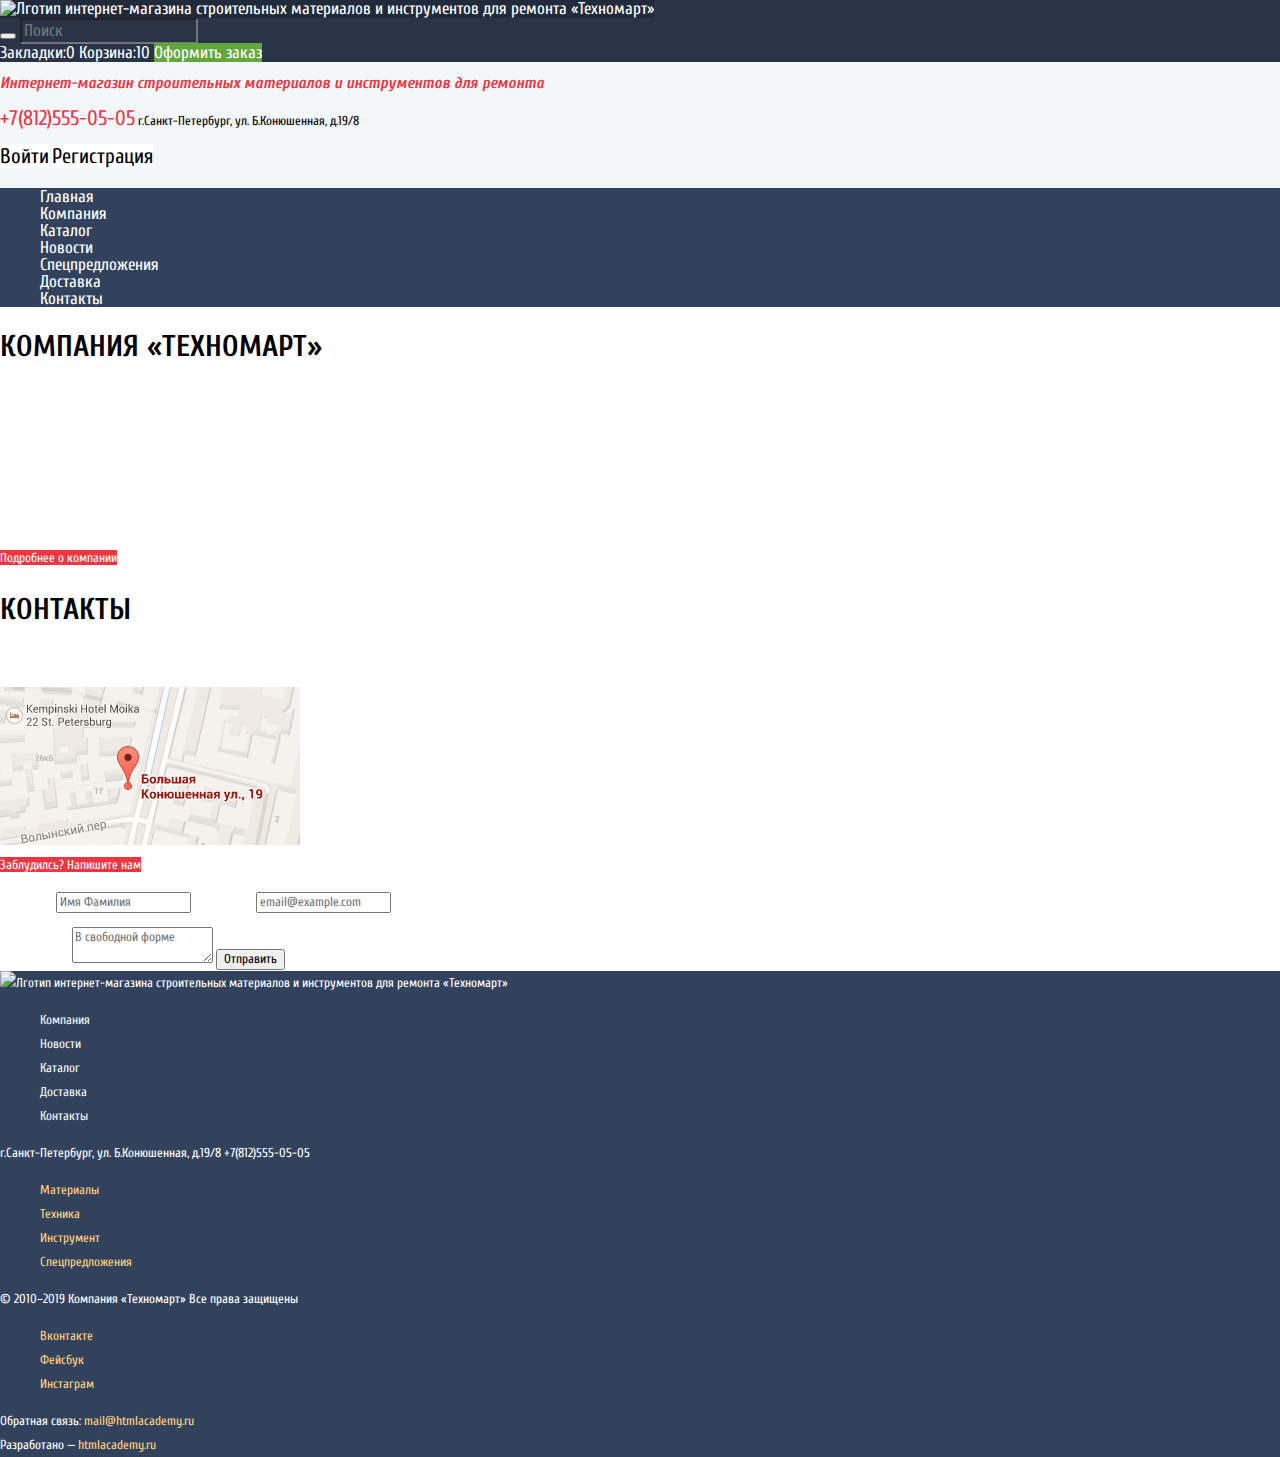
==== index.html @ 90e85765 "Базовая стилизация" ====
<!DOCTYPE html>
<html lang="ru">
<head>
	<meta charset="utf-8">
	<title>Интернет-магазин строительных материалов и инструментов для ремонта</title>
	<link href="https://fonts.googleapis.com/css?family=Cuprum:400,400i,700&amp;subset=cyrillic" rel="stylesheet">
	<link href="css/normalize.css" rel="stylesheet">
	<link href="css/style.css" rel="stylesheet">
</head>
<body>
	<header class="main-header">
		<div class="header-top">		
			<a class="main-header-logo">
				<img src="img/index-logo.svg" alt="Лготип интернет-магазина строительных материалов и инструментов для ремонта «Техномарт»">
			</a>
			<form class="search" action="https://echo.htmlacademy.ru" method="post">
				<button class="search-panel-submit" type="submit"></button>
				<input type="search" id="site-search" placeholder="Поиск">			
			</form>		
			<a href="bookmarks.html" class="bookmarks">Закладки:0</a>
			<a href="cart.html" class="cart">Корзина:10</a>
			<a href="order.html" class="make-order">Оформить заказ</a>
		</div>

		<div class="header-middle">		
			<h1 class="main-page-title">Интернет-магазин строительных материалов и инструментов для ремонта</h1>
			<p class="main-header-contacts">
				<span class="number">+7(812)555-05-05</span>
				<span class="adress">г.Санкт-Петербург, ул. Б.Конюшенная, д.19/8</span>
			</p>
			<div class="account-links">
				<a href="login-link">Войти</a>
				<a href="exit-link">Регистрация</a>				
			</div>
		</div>

		<nav class="site-navigation">
			<ul>
				<li><a href="index.html">Главная</a></li>
				<li><a href="company.html">Компания</a></li>
				<li><a href="technomart-catalog.html">Каталог</a></li> 
				<li><a href="news.html">Новости</a></li> 
				<li><a href="special-offers.html">Спецпредложения</a></li> 
				<li><a href="delivery.html">Доставка</a></li> 
				<li><a href="contacts.html">Контакты</a></li> 				
			</ul>
		</nav>
	</header>
	<main class="contaier">
		<div class="index-columns">
			<section class="about-company">
				<h2>Компания «Техномарт»</h2>
				<p>Настоящий мужской шоппинг начинается здесь! Огромный выбор товаров для ремонта и строительства не оставит равнодушными любителей сэкономить на гастарбайтерах.</p>
				<p>Мы можем доставить ваш товар в самые отдаленные точки России!
				Техномарт работает со многими транспортными компаниями: </p>
				<ul class="ts-companies">
					<li>Деловые линии</li>
					<li>Автотрейдинг</li>
					<li>ЖелДорЭкспедиция</li>
				</ul>
				<a href="company.html">Подробнее о компании</a>
			</section>
			<section class="contacts">
				<h2>Контакты</h2>
				<p>Вы можете забрать товар сами, заехав в наш офис:</p>
				<div class="contacts-map"><img src="img/map.jpg" alt="Карта" width="300" height="158"></div>
				<a href="feedback.html">Заблудилсь? Напишите нам</a>
			</section>
			<form class="feedback" method="post" action="https://echo.htmlacademy.ru">
				<p>
					<label class="feedback-label" for="name">Ваше имя:</label>
					<input type="text" name="name" id="name" placeholder="Имя Фамилия">
					<label class="feedback-label" for="e-mail">Ваш e-mail:</label>
					<input type="text" name="e-mail" id="e-mail" placeholder="email@example.com">
				</p>
				<label class="feedback-label" for="message">Текст письма:</label>
				<textarea name="text" id="message" placeholder="В свободной форме" class="feedback-textarea"></textarea>
				<button type="submit" class="button feedback-button">Отправить</button>	
			</form>
		</div>	
	</main>
	<footer class="main-footer">
		<div class="footer-top">
			<div>
				<a class="main-footer-logo">
					<img src="img/index-logo.svg" alt="Лготип интернет-магазина строительных материалов и инструментов для ремонта «Техномарт»">
				</a>
				<ul class="main-footer-site-navigation">
						<li><a href="company.html">Компания</a></li>
						<li><a href="news.html">Новости</a></li> 
						<li><a href="technomart-catalog.html">Каталог</a></li>
						<li><a href="delivery.html">Доставка</a></li> 
						<li><a href="contacts.html">Контакты</a></li> 				
				</ul>
			</div>
			<div class="footer-middle">	
				<p class="main-footer-contacts">г.Санкт-Петербург, ул. Б.Конюшенная, д.19/8
					<span>+7(812)555-05-05</span>
				</p>
				<ul class="main-footer-catalog-navigation">
					<li><a href="materials.html">Материалы</a></li>
					<li><a href="devices.html">Техника</a></li>
					<li><a href="instruments.html">Инструмент</a></li>
					<li><a href="special-offers.html">Спецпредложения</a></li> 
				</ul>
			</div>	
		</div>
		<div class="footer-bottom">
			<p class="copyright"><span>©</span> 2010–2019 Компания «Техномарт»
			Все права защищены</p>
			<ul class="footer-social">
				<li><a class="social-button" href="#">Вконтакте</a></li>
				<li><a class="social-button" href="#">Фейсбук</a></li>
				<li><a class="social-button" href="#">Инстаграм</a></li>
			</ul>
			<div class="feedback">Обратная связь: <a href="mailto:mail@htmlacademy.ru">mail@htmlacademy.ru</a>
			</div>
			<div class="developer">
				Разработано — <a href="https://htmlacademy.ru/intensive/htmlcss">htmlacademy.ru</a>
			</div>
		</div>		
	</footer>
</body>
</html>
---- css/style.css ----
body {
	margin: 0;
	padding: 0;
	font-family: 'Cuprum', Arial, sans-serif;
	font-size: 13px;
    font-weight: normal;
	line-height: 24px;
	color: #000000;

	background-color: #ffffff;
}

a {
	text-decoration: none;
}

.main-header {
	background-color: #f4f7f9;
}

.header-top {
	font-size: 17px;
	line-height: 18px;
	color: #ffffff;

	background-color: #293449;
}

.header-top a {
	color: #ffffff;
}

.header-top a:hover {
	background-color: #212a3a;
}

.header-top a:active {
	background-color: #161d29;
	color: rgba(255, 255, 255, 0.6);
}

.header-top input {
	background-color: #293449;
	color: #ffffff;
}

.header-top input:focus {
	background-color: #ffffff;
	color: #000000;
}

.header-top a.make-order {
	background-color: #63a63e;
}

.header-top a.make-order:hover {
	background-color: #5fbb2d;
}

.header-top a.make-order:active {
	background-color: #518534;
	color: rgba(255, 255, 255, 0.5);
}

h1.main-page-title {
	font-size: 16px;
	font-style: italic;
	line-height: 23px;
	color: #ee3643;
}

.main-header-contacts .number {
	font-size: 21px;
	font-style: normal;
	line-height: 21px;
	color: #ee3643;
}

.account-links a {
	font-size: 21px;
	font-style: normal;
	line-height: 21px;
	color: #000000;
	background-color: #ffffff;
}

.account-links a:hover {
	color: #ee3643;
}

.account-links a:active {
	color: rgba(0, 0, 0, 0.3);
}

.site-navigation {
	font-size: 17px;
	font-style: normal;
	line-height: 17px;
	color: #ffffff;
	background-color: #32425c;
}

.site-navigation ul,
.ts-companies,
.main-footer-site-navigation,
.main-footer-catalog-navigation,
.footer-social {
	list-style: none;
}

.site-navigation a {
	color: #ffffff;
}

.site-navigation a:hover {
	background-color: #293449;
}

.site-navigation a:focus {
	background-color: #293449;
	color: rgba(255, 255, 255, 0.5);
}

div.index-columns {
	font-size: 13px;
	font-style: normal;
	line-height: 24px;
	color: #ffffff;
	background-color: #ffffff;	
}

.about-company h2,
.contacts h2 {
	font-size: 30px;
	font-style: normal;
	line-height: 30px;
	color: #000000;
	text-transform: uppercase;
}

.about-company a,
.contacts a {
	color: #ffffff;
	background-color: #ee3643;
}

.about-company a:hover,
.contacts a:hover {
	background-color: #ca2c37;
}

.about-company a:active,
.contacts a:active {
	background-color: #ba2732;
}

.main-footer {
	background-color: #32425c;
	color: #ffffff;
}

.main-footer-site-navigation a {
	color: #f3f7f9;	
}

.main-footer-site-navigation a:hover {
	text-decoration: underline;
}

.main-footer-site-navigation a:active {
	color: rgba(241, 245, 247, 0.5);	
}

.main-footer-catalog-navigation a {
	color: #ffd180;
}

.main-footer-catalog-navigation a:hover {
	text-decoration: underline;
}

.main-footer-catalog-navigation a:active {
	color: rgba(255, 209, 128, 0.5);
}

.footer-bottom a {
	color: #ffd180;
}

.footer-bottom a:hover {
	text-decoration: underline;
}

.footer-bottom a:active {
	color: #ee3643;
}

/*Сраница каталога*/

.account-links-bottom a {
	font-size: 16px;
	font-style: normal;
	line-height: 18px;
	color: #32425c;
	background-color: #f1f5f7;
	text-decoration: underline;
}

.breadcrumbs,
.catalog-filter ul,
.products ul {
	list-style: none;
}

.breadcrumbs a {
	color: #000000;
}

.breadcrumbs a:hover {
	text-decoration: underline;
}

.breadcrumbs a:active {
	color: rgba(0, 0, 0, 0.4);
}

.breadcrumbs-current {
	color: rgba(0, 0, 0, 0.4);
}		

.catalog-main-header {
	background-color: #f2f6f8;
}
.catalog-main-header h1 {
	font-size: 30px;
	line-height: 30px;
	color: #32425c;
	text-transform: uppercase;	
}

.catalog-filter fieldset {
  	border: none;
}

.catalog-filter legend {
	font-size: 17px;
	line-height: 30px;
	color: #32425c;
	text-transform: uppercase;
	font-weight: bold;	
}

.filter-input + label {
	font-size: 15px;
	line-height: 20px;
	color: #000000;
	text-transform: uppercase;
}

.filter-input:hover + label,
.filter-input:focus + label {
	color: #b5b5b5;
}

.filter-input:disabled + label {
  color: #000000;

  opacity: 0.5;
}

.filter-button {
	background-color: #ffffff;
	border-color: #e5e5e5;
}

.catalog-item {
	background-color: #ffffff;	
}

.catalog-item h3 {
	color: #000000;
	font-weight: bold;
	font-size: 18px;
	line-height: 20px;
}

.catalog-item .price-old {
	font-size: 17px;
	line-height: 18px;
	font-weight: bold;
	color: #999999;
	text-decoration: line-through;
}

.catalog-item .price-preset {
	font-size: 17px;
	line-height: 18px;
	font-weight: bold;
	color: #ffffff;
	background-color: #ee3643;
}

.catalog-item .new-item {
	color: #ffffff;
	background-color: #ee3643;
}

a.button.buy {
	font-size: 14px;
	line-height: 18px;
	font-weight: normal;
	color: #ffffff;
	background-color: #63a63e;
}

a.button.buy:hover {
	background-color: #5fbb2d;
}

a.button.buy:active {
	background-color: #518534;
}


a.button.bookmarks {
	font-size: 14px;
	line-height: 18px;
	font-weight: normal;
	color: #32425c;
	border: 2px solid;
	border-color: #63a63e;
}

a.button.bookmarks:hover {
	border-color: #32425c;
}

a.button.bookmarks:active {
	color: rgba(50, 66, 92, 0.3);
	border-color: rgba(50, 66, 92, 0.3);
}
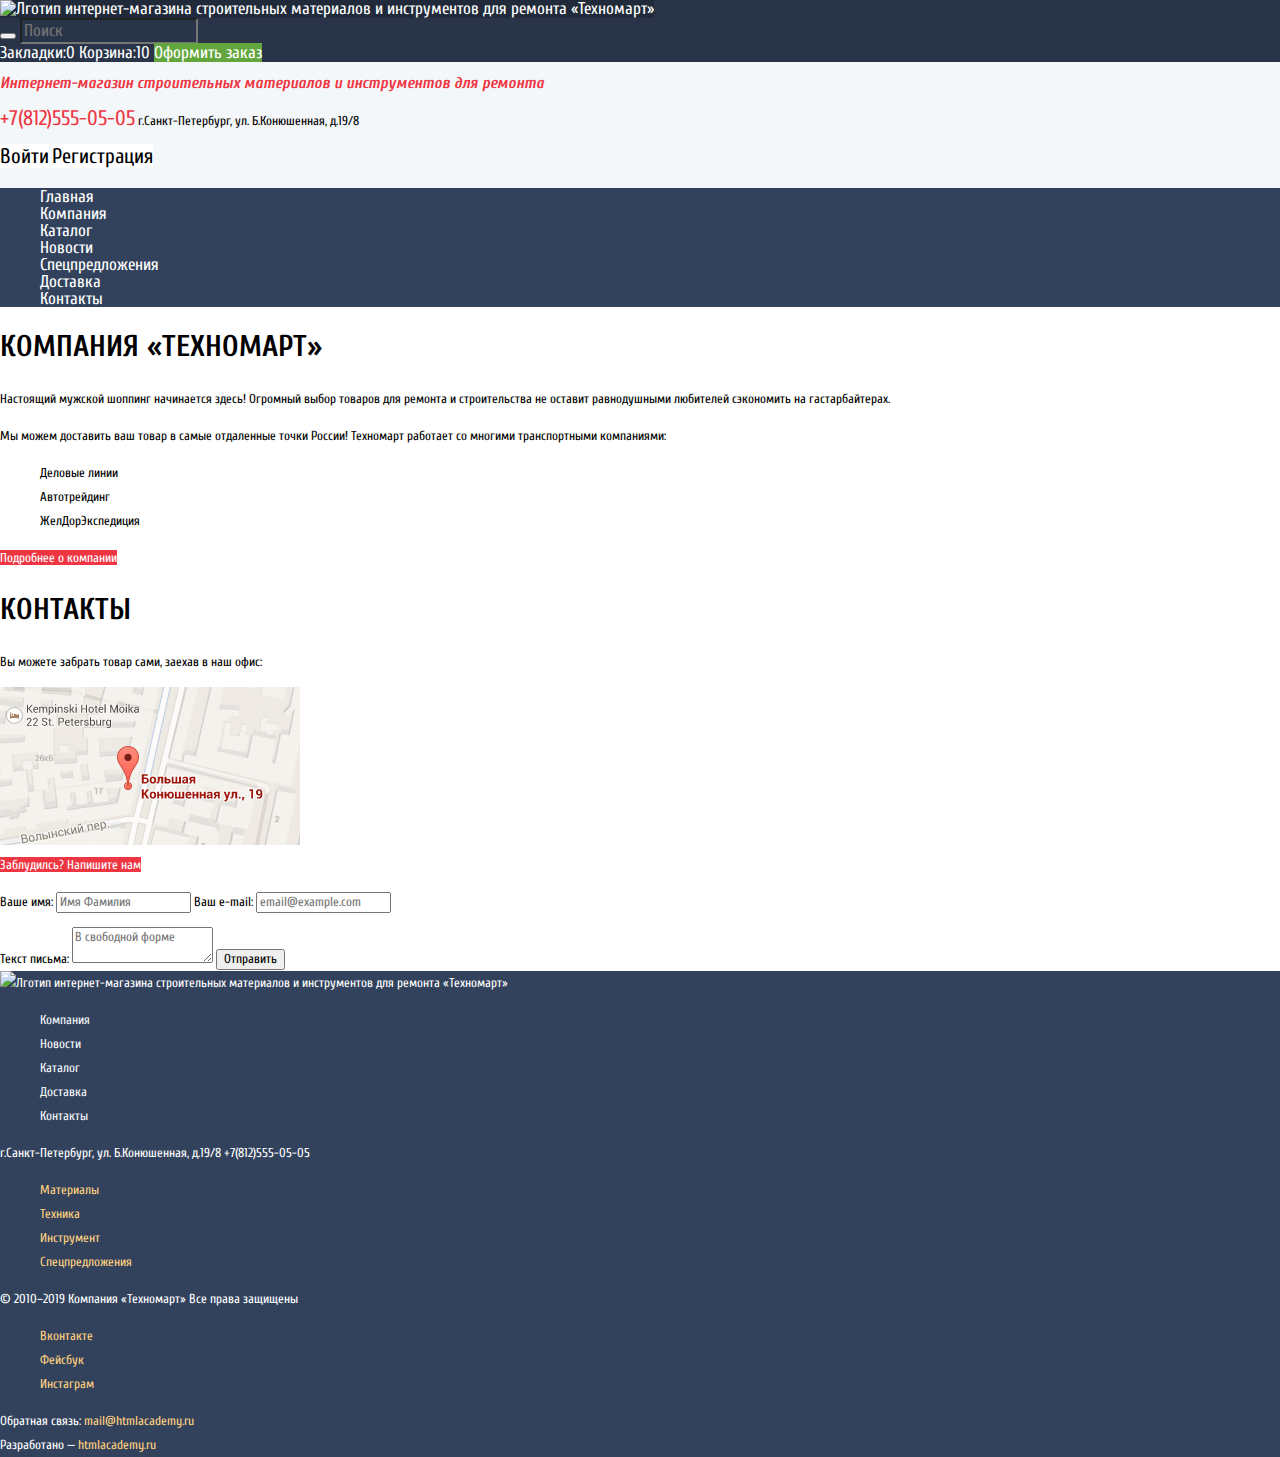
==== commit ead31de5: "Правки к заданию 12" ====
--- a/index.html
+++ b/index.html
@@ -35,7 +35,7 @@
 		</div>
 
 		<nav class="site-navigation">
-			<ul>
+			<ul class="list-unstyled">
 				<li><a href="index.html">Главная</a></li>
 				<li><a href="company.html">Компания</a></li>
 				<li><a href="technomart-catalog.html">Каталог</a></li> 
@@ -53,7 +53,7 @@
 				<p>Настоящий мужской шоппинг начинается здесь! Огромный выбор товаров для ремонта и строительства не оставит равнодушными любителей сэкономить на гастарбайтерах.</p>
 				<p>Мы можем доставить ваш товар в самые отдаленные точки России!
 				Техномарт работает со многими транспортными компаниями: </p>
-				<ul class="ts-companies">
+				<ul class="ts-companies list-unstyled">
 					<li>Деловые линии</li>
 					<li>Автотрейдинг</li>
 					<li>ЖелДорЭкспедиция</li>
@@ -85,7 +85,7 @@
 				<a class="main-footer-logo">
 					<img src="img/index-logo.svg" alt="Лготип интернет-магазина строительных материалов и инструментов для ремонта «Техномарт»">
 				</a>
-				<ul class="main-footer-site-navigation">
+				<ul class="main-footer-site-navigation list-unstyled">
 						<li><a href="company.html">Компания</a></li>
 						<li><a href="news.html">Новости</a></li> 
 						<li><a href="technomart-catalog.html">Каталог</a></li>
@@ -97,7 +97,7 @@
 				<p class="main-footer-contacts">г.Санкт-Петербург, ул. Б.Конюшенная, д.19/8
 					<span>+7(812)555-05-05</span>
 				</p>
-				<ul class="main-footer-catalog-navigation">
+				<ul class="main-footer-catalog-navigation list-unstyled">
 					<li><a href="materials.html">Материалы</a></li>
 					<li><a href="devices.html">Техника</a></li>
 					<li><a href="instruments.html">Инструмент</a></li>
@@ -108,7 +108,7 @@
 		<div class="footer-bottom">
 			<p class="copyright"><span>©</span> 2010–2019 Компания «Техномарт»
 			Все права защищены</p>
-			<ul class="footer-social">
+			<ul class="footer-social list-unstyled">
 				<li><a class="social-button" href="#">Вконтакте</a></li>
 				<li><a class="social-button" href="#">Фейсбук</a></li>
 				<li><a class="social-button" href="#">Инстаграм</a></li>
--- a/css/style.css
+++ b/css/style.css
@@ -3,10 +3,8 @@
 	padding: 0;
 	font-family: 'Cuprum', Arial, sans-serif;
 	font-size: 13px;
-    font-weight: normal;
 	line-height: 24px;
 	color: #000000;
-
 	background-color: #ffffff;
 }
 
@@ -22,7 +20,6 @@
 	font-size: 17px;
 	line-height: 18px;
 	color: #ffffff;
-
 	background-color: #293449;
 }
 
@@ -49,15 +46,15 @@
 	color: #000000;
 }
 
-.header-top a.make-order {
+a.make-order {
 	background-color: #63a63e;
 }
 
-.header-top a.make-order:hover {
+a.make-order:hover {
 	background-color: #5fbb2d;
 }
 
-.header-top a.make-order:active {
+a.make-order:active {
 	background-color: #518534;
 	color: rgba(255, 255, 255, 0.5);
 }
@@ -100,14 +97,6 @@
 	background-color: #32425c;
 }
 
-.site-navigation ul,
-.ts-companies,
-.main-footer-site-navigation,
-.main-footer-catalog-navigation,
-.footer-social {
-	list-style: none;
-}
-
 .site-navigation a {
 	color: #ffffff;
 }
@@ -125,7 +114,6 @@
 	font-size: 13px;
 	font-style: normal;
 	line-height: 24px;
-	color: #ffffff;
 	background-color: #ffffff;	
 }
 
@@ -204,12 +192,6 @@
 	color: #32425c;
 	background-color: #f1f5f7;
 	text-decoration: underline;
-}
-
-.breadcrumbs,
-.catalog-filter ul,
-.products ul {
-	list-style: none;
 }
 
 .breadcrumbs a {
@@ -264,7 +246,6 @@
 
 .filter-input:disabled + label {
   color: #000000;
-
   opacity: 0.5;
 }
 
@@ -305,7 +286,7 @@
 	background-color: #ee3643;
 }
 
-a.button.buy {
+.button.buy {
 	font-size: 14px;
 	line-height: 18px;
 	font-weight: normal;
@@ -313,16 +294,16 @@
 	background-color: #63a63e;
 }
 
-a.button.buy:hover {
+.button.buy:hover {
 	background-color: #5fbb2d;
 }
 
-a.button.buy:active {
+.button.buy:active {
 	background-color: #518534;
 }
 
 
-a.button.bookmarks {
+.button.bookmarks {
 	font-size: 14px;
 	line-height: 18px;
 	font-weight: normal;
@@ -331,11 +312,15 @@
 	border-color: #63a63e;
 }
 
-a.button.bookmarks:hover {
+.button.bookmarks:hover {
 	border-color: #32425c;
 }
 
-a.button.bookmarks:active {
+.button.bookmarks:active {
 	color: rgba(50, 66, 92, 0.3);
 	border-color: rgba(50, 66, 92, 0.3);
+}
+
+.list-unstyled {
+	list-style: none;
 }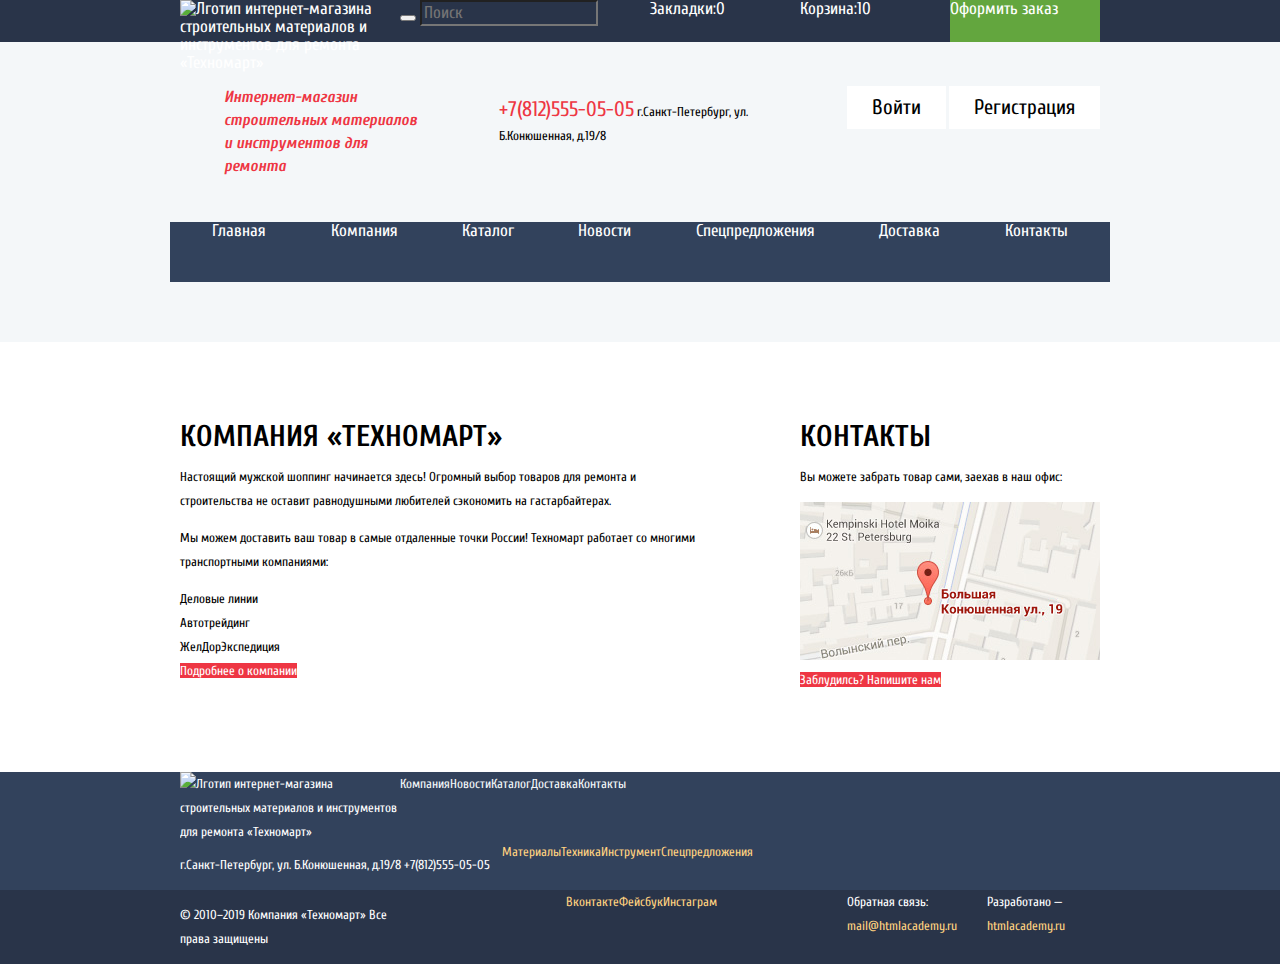
==== commit b1e07c3f: "Задание 15" ====
--- a/index.html
+++ b/index.html
@@ -9,32 +9,36 @@
 </head>
 <body>
 	<header class="main-header">
-		<div class="header-top">		
-			<a class="main-header-logo">
-				<img src="img/index-logo.svg" alt="Лготип интернет-магазина строительных материалов и инструментов для ремонта «Техномарт»">
-			</a>
-			<form class="search" action="https://echo.htmlacademy.ru" method="post">
-				<button class="search-panel-submit" type="submit"></button>
-				<input type="search" id="site-search" placeholder="Поиск">			
-			</form>		
-			<a href="bookmarks.html" class="bookmarks">Закладки:0</a>
-			<a href="cart.html" class="cart">Корзина:10</a>
-			<a href="order.html" class="make-order">Оформить заказ</a>
+		<div class="header-top">
+			<div class="container">	
+				<a class="main-header-logo">
+					<img src="img/index-logo.svg" alt="Лготип интернет-магазина строительных материалов и инструментов для ремонта «Техномарт»">
+				</a>
+				<form class="search" action="https://echo.htmlacademy.ru" method="post">
+					<button class="search-panel-submit" type="submit"></button>
+					<input type="search" id="site-search" placeholder="Поиск">			
+				</form>		
+				<a href="bookmarks.html" class="bookmarks">Закладки:0</a>
+				<a href="cart.html" class="cart">Корзина:10</a>
+				<a href="order.html" class="make-order">Оформить заказ</a>
+			</div>		
 		</div>
 
-		<div class="header-middle">		
-			<h1 class="main-page-title">Интернет-магазин строительных материалов и инструментов для ремонта</h1>
-			<p class="main-header-contacts">
-				<span class="number">+7(812)555-05-05</span>
-				<span class="adress">г.Санкт-Петербург, ул. Б.Конюшенная, д.19/8</span>
-			</p>
-			<div class="account-links">
-				<a href="login-link">Войти</a>
-				<a href="exit-link">Регистрация</a>				
+		<div class="header-middle">
+			<div class="container">			
+				<h1 class="main-page-title">Интернет-магазин строительных материалов и инструментов для ремонта</h1>
+				<p class="main-header-contacts">
+					<span class="number">+7(812)555-05-05</span>
+					<span class="adress">г.Санкт-Петербург, ул. Б.Конюшенная, д.19/8</span>
+				</p>
+				<div class="account-links">
+					<a href="login-link">Войти</a>
+					<a href="exit-link">Регистрация</a>				
+				</div>
 			</div>
 		</div>
 
-		<nav class="site-navigation">
+		<nav class="site-navigation container">
 			<ul class="list-unstyled">
 				<li><a href="index.html">Главная</a></li>
 				<li><a href="company.html">Компания</a></li>
@@ -46,7 +50,7 @@
 			</ul>
 		</nav>
 	</header>
-	<main class="contaier">
+	<main class="container">
 		<div class="index-columns">
 			<section class="about-company">
 				<h2>Компания «Техномарт»</h2>
@@ -80,43 +84,45 @@
 		</div>	
 	</main>
 	<footer class="main-footer">
-		<div class="footer-top">
-			<div>
-				<a class="main-footer-logo">
-					<img src="img/index-logo.svg" alt="Лготип интернет-магазина строительных материалов и инструментов для ремонта «Техномарт»">
-				</a>
-				<ul class="main-footer-site-navigation list-unstyled">
-						<li><a href="company.html">Компания</a></li>
-						<li><a href="news.html">Новости</a></li> 
-						<li><a href="technomart-catalog.html">Каталог</a></li>
-						<li><a href="delivery.html">Доставка</a></li> 
-						<li><a href="contacts.html">Контакты</a></li> 				
+		<div class="footer-top container">
+			<a class="main-footer-logo">
+				<img src="img/index-logo.svg" alt="Лготип интернет-магазина строительных материалов и инструментов для ремонта «Техномарт»">
+			</a>
+			<ul class="main-footer-site-navigation list-unstyled">
+				<li><a href="company.html">Компания</a></li>
+				<li><a href="news.html">Новости</a></li> 
+				<li><a href="technomart-catalog.html">Каталог</a></li>
+				<li><a href="delivery.html">Доставка</a></li> 
+				<li><a href="contacts.html">Контакты</a></li> 			
+			</ul>
+		</div>
+
+		<div class="footer-middle container">	
+			<p class="main-footer-contacts">г.Санкт-Петербург, ул. Б.Конюшенная, д.19/8
+				<span>+7(812)555-05-05</span>
+			</p>
+			<ul class="main-footer-catalog-navigation list-unstyled">
+				<li><a href="materials.html">Материалы</a></li>
+				<li><a href="devices.html">Техника</a></li>
+				<li><a href="instruments.html">Инструмент</a></li>
+				<li><a href="special-offers.html">Спецпредложения</a></li>
+			</ul>
+		</div>	
+
+		<div class="footer-bottom">
+			<div class="container">	
+				<p class="copyright"><span>©</span> 2010–2019 Компания «Техномарт»
+				Все права защищены</p>
+				<ul class="footer-social list-unstyled">
+					<li><a class="social-button" href="#">Вконтакте</a></li>
+					<li><a class="social-button" href="#">Фейсбук</a></li>
+					<li><a class="social-button" href="#">Инстаграм</a></li>
 				</ul>
-			</div>
-			<div class="footer-middle">	
-				<p class="main-footer-contacts">г.Санкт-Петербург, ул. Б.Конюшенная, д.19/8
-					<span>+7(812)555-05-05</span>
-				</p>
-				<ul class="main-footer-catalog-navigation list-unstyled">
-					<li><a href="materials.html">Материалы</a></li>
-					<li><a href="devices.html">Техника</a></li>
-					<li><a href="instruments.html">Инструмент</a></li>
-					<li><a href="special-offers.html">Спецпредложения</a></li> 
-				</ul>
-			</div>	
-		</div>
-		<div class="footer-bottom">
-			<p class="copyright"><span>©</span> 2010–2019 Компания «Техномарт»
-			Все права защищены</p>
-			<ul class="footer-social list-unstyled">
-				<li><a class="social-button" href="#">Вконтакте</a></li>
-				<li><a class="social-button" href="#">Фейсбук</a></li>
-				<li><a class="social-button" href="#">Инстаграм</a></li>
-			</ul>
-			<div class="feedback">Обратная связь: <a href="mailto:mail@htmlacademy.ru">mail@htmlacademy.ru</a>
-			</div>
-			<div class="developer">
-				Разработано — <a href="https://htmlacademy.ru/intensive/htmlcss">htmlacademy.ru</a>
+				<div class="feedback">Обратная связь: <a href="mailto:mail@htmlacademy.ru">mail@htmlacademy.ru</a>
+				</div>
+				<div class="developer">
+					Разработано — <a href="https://htmlacademy.ru/intensive/htmlcss">htmlacademy.ru</a>
+				</div>
 			</div>
 		</div>		
 	</footer>
--- a/css/style.css
+++ b/css/style.css
@@ -1,3 +1,11 @@
+* {
+	box-sizing: inherit;
+}
+
+html {
+	box-sizing: border-box;
+}
+
 body {
 	margin: 0;
 	padding: 0;
@@ -12,8 +20,27 @@
 	text-decoration: none;
 }
 
+.container {
+	width: 940px;
+	margin: 0 auto;
+	padding: 0 10px;
+}
+
+.list-unstyled {
+	list-style: none;
+	margin: 0;
+	padding: 0;
+}
+
 .main-header {
 	background-color: #f4f7f9;
+	display: flex;
+	flex-direction: column;
+}
+
+.main-header-logo {
+	width: 220px;
+	height: 42px;
 }
 
 .header-top {
@@ -21,6 +48,23 @@
 	line-height: 18px;
 	color: #ffffff;
 	background-color: #293449;
+	min-height: 42px;
+}
+
+.header-top .container {
+	display: flex;
+}
+
+.search {
+	margin-right: auto; 
+}
+
+.header-top .bookmarks,
+.header-top .cart,
+.header-top .make-order {
+	width: 150px;
+	height: 42px;
+	margin: 0;
 }
 
 .header-top a {
@@ -57,6 +101,16 @@
 a.make-order:active {
 	background-color: #518534;
 	color: rgba(255, 255, 255, 0.5);
+}
+
+.header-middle {
+    padding-bottom: 44px;
+	padding-top: 44px;
+}
+
+.header-middle .container {
+	display: flex;
+	justify-content: space-between;
 }
 
 h1.main-page-title {
@@ -64,6 +118,13 @@
 	font-style: italic;
 	line-height: 23px;
 	color: #ee3643;
+	margin: 0;
+	margin-left: 44px;
+	width: 196px;
+}
+
+.main-header-contacts {
+	width: 270px;
 }
 
 .main-header-contacts .number {
@@ -79,6 +140,8 @@
 	line-height: 21px;
 	color: #000000;
 	background-color: #ffffff;
+	display: inline-block;
+	padding: 11px 25px;
 }
 
 .account-links a:hover {
@@ -95,10 +158,19 @@
 	line-height: 17px;
 	color: #ffffff;
 	background-color: #32425c;
+	margin-bottom: 60px;
+}
+
+.site-navigation ul {
+	display: flex;
+	justify-content: space-around;
+	min-height: 60px;
 }
 
 .site-navigation a {
 	color: #ffffff;
+	display: inline-block;
+	height: 60px;
 }
 
 .site-navigation a:hover {
@@ -110,11 +182,15 @@
 	color: rgba(255, 255, 255, 0.5);
 }
 
-div.index-columns {
+.index-columns {
 	font-size: 13px;
 	font-style: normal;
 	line-height: 24px;
 	background-color: #ffffff;	
+	display: flex;
+	justify-content: space-between;
+	padding-top: 80px;
+	padding-bottom: 80px;
 }
 
 .about-company h2,
@@ -124,6 +200,7 @@
 	line-height: 30px;
 	color: #000000;
 	text-transform: uppercase;
+	margin: 0;
 }
 
 .about-company a,
@@ -137,6 +214,14 @@
 	background-color: #ca2c37;
 }
 
+.about-company {
+	width: 519px;
+}
+
+.contacts {
+	width: 300px;
+}
+
 .about-company a:active,
 .contacts a:active {
 	background-color: #ba2732;
@@ -147,6 +232,19 @@
 	color: #ffffff;
 }
 
+.footer-top {
+	display: flex;
+}
+
+.main-footer-logo {
+	width: 220px;
+	height: 68px;
+}
+
+.main-footer-site-navigation {
+	display: flex;
+}
+
 .main-footer-site-navigation a {
 	color: #f3f7f9;	
 }
@@ -159,6 +257,19 @@
 	color: rgba(241, 245, 247, 0.5);	
 }
 
+.footer-middle {
+	display: flex;
+}
+
+.main-footer-contacts {
+	width: 322px;
+}
+
+.main-footer-catalog-navigation {
+	display: flex;
+	justify-content: space-between;
+}
+
 .main-footer-catalog-navigation a {
 	color: #ffd180;
 }
@@ -169,6 +280,24 @@
 
 .main-footer-catalog-navigation a:active {
 	color: rgba(255, 209, 128, 0.5);
+}
+
+.footer-bottom {
+	background-color: #293449;
+}
+
+.footer-bottom .container {
+	display: flex;
+}
+
+.footer-social {
+	display: flex;
+	justify-content: space-between;
+	margin-right: 130px;
+}
+
+.copyright {
+	margin-right: 170px;
 }
 
 .footer-bottom a {
@@ -192,6 +321,10 @@
 	color: #32425c;
 	background-color: #f1f5f7;
 	text-decoration: underline;
+}
+
+.breadcrumbs {
+	display: flex;
 }
 
 .breadcrumbs a {
@@ -218,6 +351,16 @@
 	line-height: 30px;
 	color: #32425c;
 	text-transform: uppercase;	
+	margin: 0;
+}
+
+.catalog-column {
+	display: flex;
+	justify-content: space-between;
+}
+
+.catalog-filter {
+	width: 220px;
 }
 
 .catalog-filter fieldset {
@@ -254,8 +397,22 @@
 	border-color: #e5e5e5;
 }
 
+.products {
+	width: 700px;
+}
+
+.catalog-list {
+	display: flex;
+	flex-wrap: wrap;
+	justify-content: space-between;
+	margin-bottom: 52px;
+}
+
 .catalog-item {
-	background-color: #ffffff;	
+	background-color: #ffffff;
+	width: 220px;
+	height: 318px;
+	margin-bottom: 21px;	
 }
 
 .catalog-item h3 {
@@ -263,6 +420,8 @@
 	font-weight: bold;
 	font-size: 18px;
 	line-height: 20px;
+	margin: 0;
+	text-align: center;
 }
 
 .catalog-item .price-old {
@@ -321,6 +480,11 @@
 	border-color: rgba(50, 66, 92, 0.3);
 }
 
-.list-unstyled {
-	list-style: none;
+main .feedback {
+	display: none;
+}
+
+.pagination-list {
+	display: flex;
+	justify-content: flex-start;
 }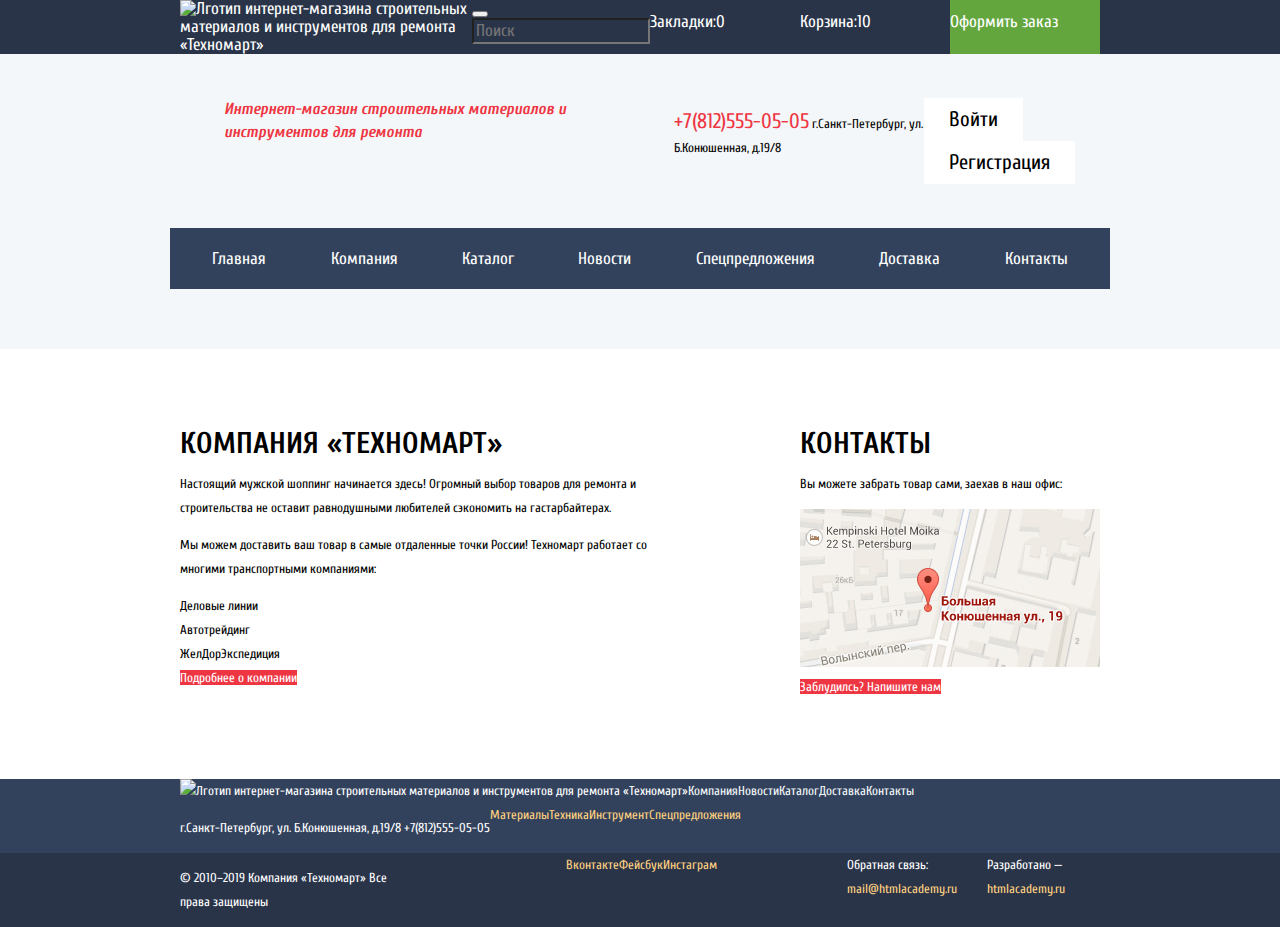
==== commit 98aa4477: "Правки к заданию 15" ====
--- a/index.html
+++ b/index.html
@@ -12,7 +12,7 @@
 		<div class="header-top">
 			<div class="container">	
 				<a class="main-header-logo">
-					<img src="img/index-logo.svg" alt="Лготип интернет-магазина строительных материалов и инструментов для ремонта «Техномарт»">
+					<img src="img/index-logo.svg" alt="Лготип интернет-магазина строительных материалов и инструментов для ремонта «Техномарт»" width="220px" height="42px">
 				</a>
 				<form class="search" action="https://echo.htmlacademy.ru" method="post">
 					<button class="search-panel-submit" type="submit"></button>
@@ -85,7 +85,7 @@
 	</main>
 	<footer class="main-footer">
 		<div class="footer-top container">
-			<a class="main-footer-logo">
+			<a class="main-footer-logo" width="220px" height="68px">
 				<img src="img/index-logo.svg" alt="Лготип интернет-магазина строительных материалов и инструментов для ремонта «Техномарт»">
 			</a>
 			<ul class="main-footer-site-navigation list-unstyled">
--- a/css/style.css
+++ b/css/style.css
@@ -38,11 +38,6 @@
 	flex-direction: column;
 }
 
-.main-header-logo {
-	width: 220px;
-	height: 42px;
-}
-
 .header-top {
 	font-size: 17px;
 	line-height: 18px;
@@ -62,8 +57,9 @@
 .header-top .bookmarks,
 .header-top .cart,
 .header-top .make-order {
-	width: 150px;
-	height: 42px;
+	min-width: 150px;
+	padding-top: 13px;
+	padding-bottom: 13px;
 	margin: 0;
 }
 
@@ -104,7 +100,7 @@
 }
 
 .header-middle {
-    padding-bottom: 44px;
+	padding-bottom: 44px;
 	padding-top: 44px;
 }
 
@@ -113,18 +109,18 @@
 	justify-content: space-between;
 }
 
-h1.main-page-title {
+.main-page-title {
 	font-size: 16px;
 	font-style: italic;
 	line-height: 23px;
 	color: #ee3643;
 	margin: 0;
 	margin-left: 44px;
-	width: 196px;
-}
-
-.main-header-contacts {
-	width: 270px;
+	padding-right: 71px;
+}
+
+p.main-page-title {
+	font-weight: bold;
 }
 
 .main-header-contacts .number {
@@ -170,7 +166,8 @@
 .site-navigation a {
 	color: #ffffff;
 	display: inline-block;
-	height: 60px;
+	padding-top: 22px;
+	padding-bottom: 22px;
 }
 
 .site-navigation a:hover {
@@ -215,11 +212,7 @@
 }
 
 .about-company {
-	width: 519px;
-}
-
-.contacts {
-	width: 300px;
+	margin-right: 120px;
 }
 
 .about-company a:active,
@@ -236,11 +229,6 @@
 	display: flex;
 }
 
-.main-footer-logo {
-	width: 220px;
-	height: 68px;
-}
-
 .main-footer-site-navigation {
 	display: flex;
 }
@@ -259,10 +247,6 @@
 
 .footer-middle {
 	display: flex;
-}
-
-.main-footer-contacts {
-	width: 322px;
 }
 
 .main-footer-catalog-navigation {
@@ -360,7 +344,7 @@
 }
 
 .catalog-filter {
-	width: 220px;
+	min-width: 220px;
 }
 
 .catalog-filter fieldset {
@@ -398,7 +382,7 @@
 }
 
 .products {
-	width: 700px;
+	min-width: 700px;
 }
 
 .catalog-list {
@@ -410,8 +394,6 @@
 
 .catalog-item {
 	background-color: #ffffff;
-	width: 220px;
-	height: 318px;
 	margin-bottom: 21px;	
 }
 
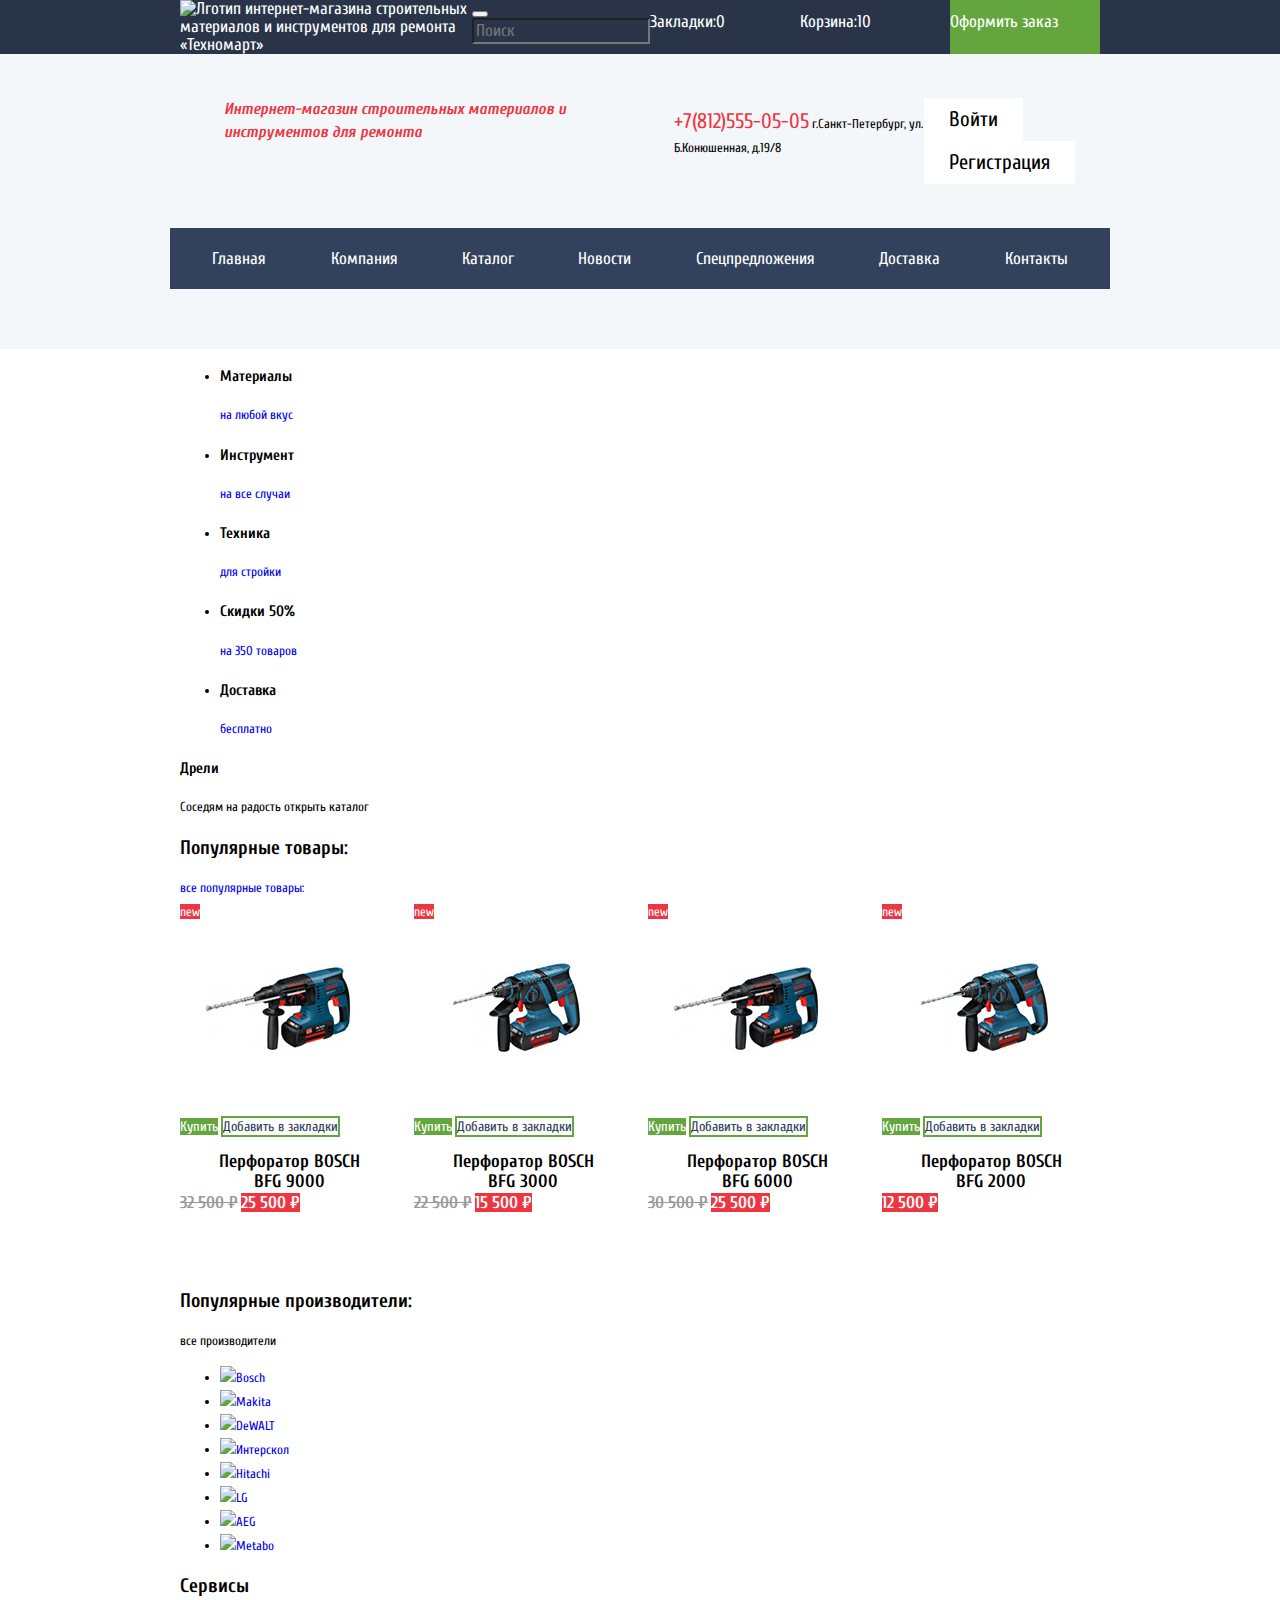
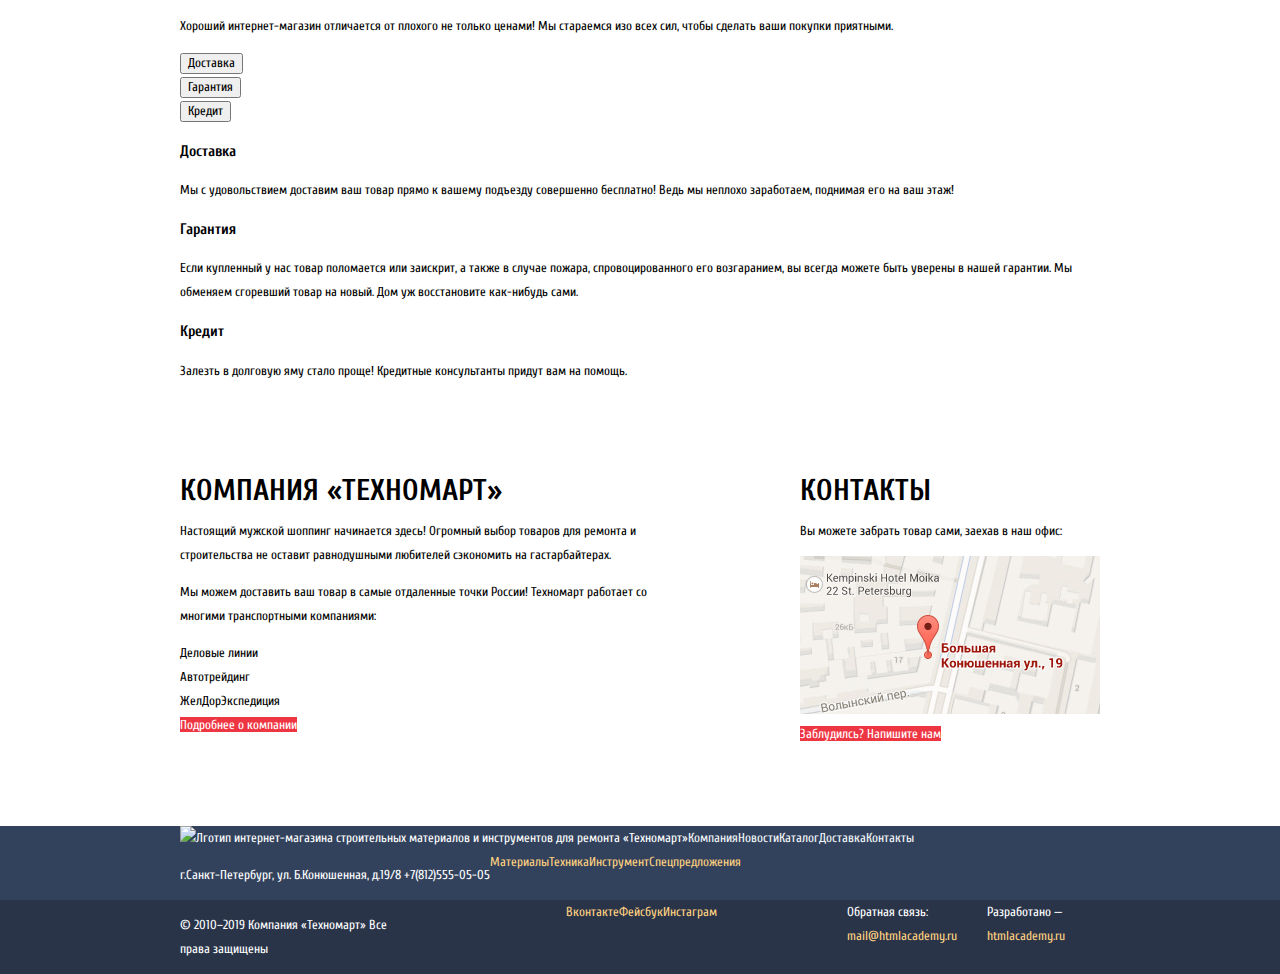
==== commit 35da0ca4: "Задание 4" ====
--- a/index.html
+++ b/index.html
@@ -51,6 +51,153 @@
 		</nav>
 	</header>
 	<main class="container">
+		<section class="catalog-offers">			
+			<ul class="catalog-offers-list">
+				<li>
+					<h3>Материалы</h3>
+					<a href="#" class="button offers-button">на любой вкус</a>
+				</li>
+				<li>
+					<h3>Инструмент</h3>
+					<a href="#" class="button offers-button">на все случаи</a>
+				</li>
+				<li>
+					<h3>Техника</h3>
+					<a href="#" class="button offers-button">для стройки</a>
+				</li>
+				<li>
+					<h3>Скидки 50%</h3>
+					<a href="#" class="button offers-button">на 350 товаров</a>
+				</li>
+				<li>
+					<h3>Доставка</h3>
+					<a href="#" class="button offers-button">бесплатно</a>
+				</li>		
+			</ul>
+			<div class="catalog-offers-banners">
+				<h3>Дрели</h3>
+				<span>Соседям на радость</span>
+				<a class="button open-catalog" hre="technomart-catalog.html">открыть каталог</a>
+			</div>	
+		</section>
+
+		<section class="popular-products">
+			<div class="popular-products-top">
+				<h2>Популярные товары:</h2>
+				<a class="button all-products" href="#">все популярные товары:</a>
+			</div>	
+			<ul class="products-bottom list-unstyled catalog-list">
+				<li class="catalog-item">
+					<span class="new-item">new</span>
+					<div>
+						<img src="img/bfg-6000.jpg" width="218" height="170" alt="Перфоратор BOSCH BFG 3000">
+						<p class="catalog-item-button">              			
+							<a class="button buy" href="#">Купить</a>
+							<a class="button bookmarks" href="#">Добавить в закладки</a>
+						</p>
+					</div>
+					<a href="catalog-item.html">
+						<h3 class="catalog-manufacturer">Перфоратор BOSCH</h3>
+						<h3 class="catalog-item-title">BFG 9000</h3>
+					</a>					
+					<span class="price-old">32 500 ₽</span>
+					<span class="price-preset">25 500 ₽</span> 			
+				</li>
+				<li class="catalog-item">
+					<span class="new-item">new</span>
+					<div>
+						<img src="img/bfg-3000.jpg" width="218" height="170" alt="Перфоратор BOSCH BFG 3000">
+						<p class="catalog-item-button">            			
+							<a class="button buy" href="#">Купить</a>
+							<a class="button bookmarks" href="#">Добавить в закладки</a>
+						</p>
+					</div>
+					<a href="catalog-item.html">
+						<h3 class="catalog-manufacturer">Перфоратор BOSCH</h3>
+						<h3 class="catalog-item-title">BFG 3000</h3>
+					</a>					
+					<span class="price-old">22 500 ₽</span>
+					<span class="price-preset">15 500 ₽</span> 			
+				</li>
+				<li class="catalog-item">
+					<span class="new-item">new</span>	
+					<div>
+						<img src="img/bfg-6000.jpg" width="218" height="170" alt="Перфоратор BOSCH BFG 3000">
+						<p class="catalog-item-button">              			
+							<a class="button buy" href="#">Купить</a>
+							<a class="button bookmarks" href="#">Добавить в закладки</a>
+						</p>
+					</div>
+					<a href="catalog-item.html">
+						<h3 class="catalog-manufacturer">Перфоратор BOSCH</h3>
+						<h3 class="catalog-item-title">BFG 6000</h3>
+					</a>					
+					<span class="price-old">30 500 ₽</span>
+					<span class="price-preset">25 500 ₽</span>   			
+				</li>
+				<li class="catalog-item">
+					<span class="new-item">new</span>	
+					<div>
+						<img src="img/bfg-3000.jpg" width="218" height="170" alt="Перфоратор BOSCH BFG 3000">
+						<p class="catalog-item-button">              			
+							<a class="button buy" href="#">Купить</a>
+							<a class="button bookmarks" href="#">Добавить в закладки</a>
+						</p>
+					</div>	
+					<a href="catalog-item.html">
+						<h3 class="catalog-manufacturer">Перфоратор BOSCH</h3>
+						<h3 class="catalog-item-title">BFG 2000</h3>
+					</a>					
+					<span class="price-old"></span>
+					<span class="price-preset">12 500 ₽</span>   			
+				</li>				
+			</ul>
+		</section>		
+
+		<section class="manufacturers">
+			<div class="manufacturers-top">
+				<h2>Популярные производители:</h2>
+				<a class="button all-manufacturers">все производители</a>
+			</div>	
+			<ul class="manufacturers-bottom">
+				<li><a href="#"><img src="bosch.jpg" alt="Bosch"></a></li>
+				<li><a href="#"><img src="makita.jpg" alt="Makita"></a></li>
+				<li><a href="#"><img src="dewalt.jpg" alt="DeWALT"></a></li>
+				<li><a href="#"><img src="interskol.jpg" alt="Интерскол"></a></li>
+				<li><a href="#"><img src="hitachi.jpg" alt="Hitachi"></a></li>
+				<li><a href="#"><img src="lg.jpg" alt="LG"></a></li>
+				<li><a href="#"><img src="aeg.jpg" alt="AEG"></a></li>
+				<li><a href="#"><img src="metabo.jpg" alt="Metabo"></a></li>			
+			</ul>
+		</section>
+
+		<section class="services">
+			<h2>Сервисы</h2>
+			<p>Хороший интернет-магазин отличается от плохого не только ценами!
+			Мы стараемся изо всех сил, чтобы сделать ваши покупки приятными.</p>
+			<ul class="list-unstyled service-list">
+				<li><button class="button">Доставка</button></li>
+				<li><button class="button">Гарантия</button></li>
+				<li><button class="button">Кредит</buttom></li>
+			</ul>
+			<div class="service-items">
+				<div class="service-item delivery">
+					<h3>Доставка</h3>
+					<p>Мы с удовольствием доставим ваш товар прямо к вашему подъезду совершенно бесплатно!
+					Ведь мы неплохо заработаем, поднимая его на ваш этаж!</p>
+				</div>
+				<div class="service-item guaranty">
+					<h3>Гарантия</h3>
+					<p>Если купленный у нас товар поломается или заискрит, а также в случае пожара, спровоцированного его возгаранием,  вы всегда можете быть уверены в нашей гарантии. Мы обменяем сгоревший товар на новый. 
+					Дом уж восстановите как-нибудь сами.</p>
+				</div>
+				<div class="service-item credit">
+					<h3>Кредит</h3>
+					<p>Залезть в долговую яму стало проще! 
+					Кредитные консультанты придут вам на помощь.</p>
+				</div>
+			</div>
+		</section>
 		<div class="index-columns">
 			<section class="about-company">
 				<h2>Компания «Техномарт»</h2>
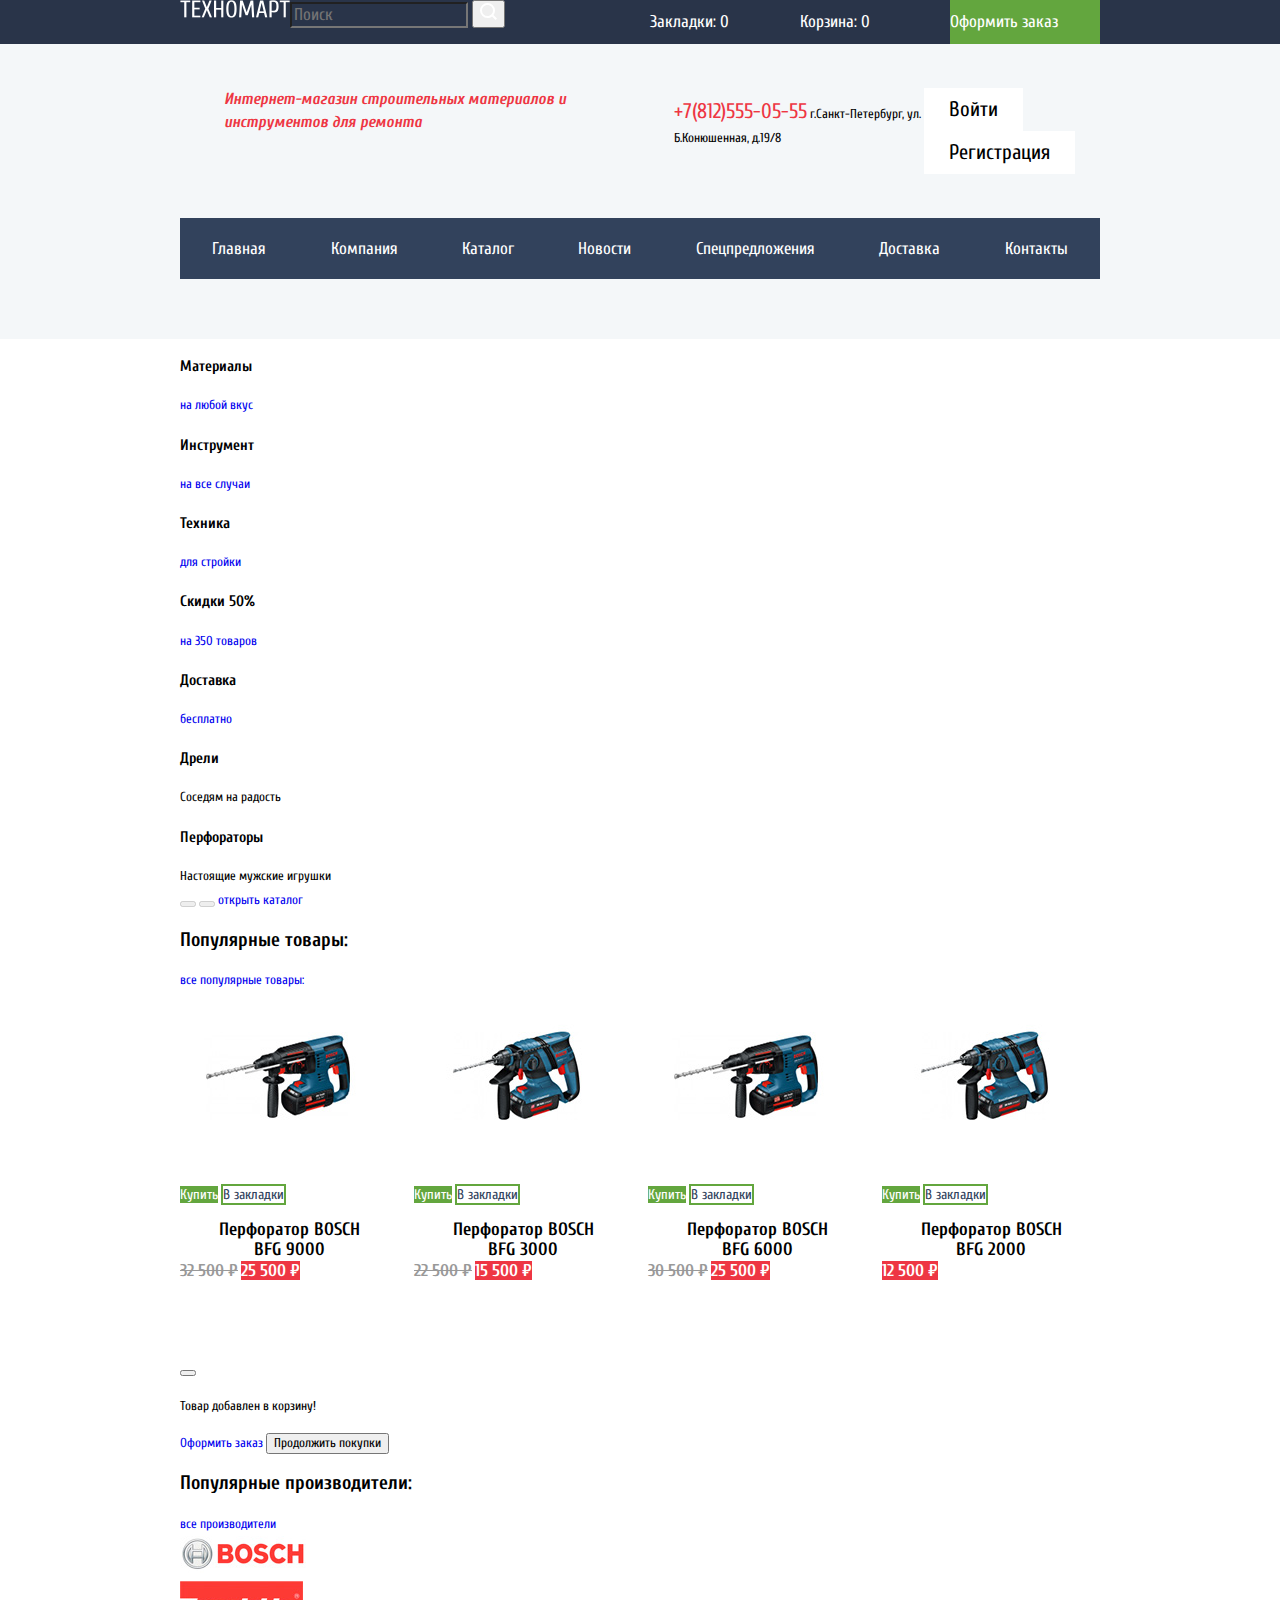
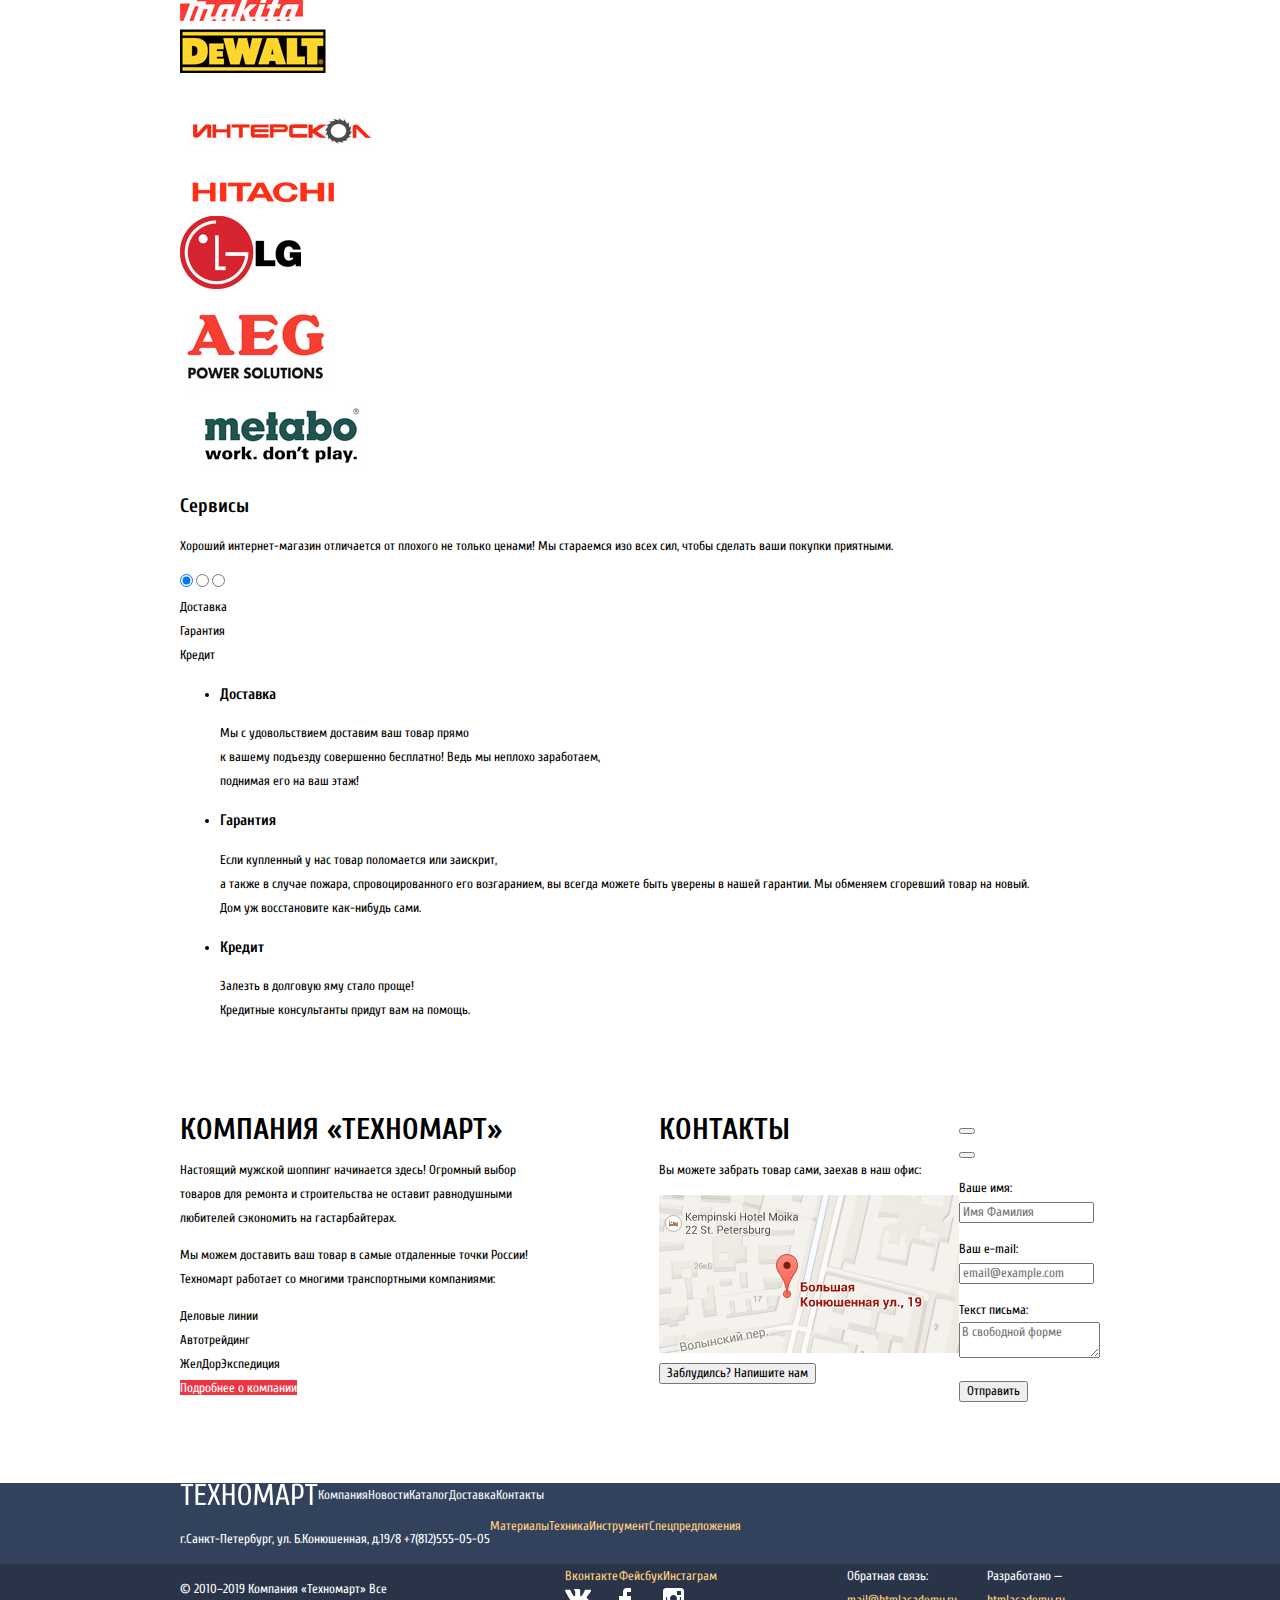
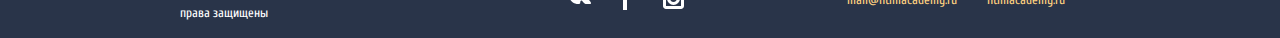
==== commit cc27683f: "Финальные правки" ====
--- a/index.html
+++ b/index.html
@@ -4,6 +4,7 @@
 	<meta charset="utf-8">
 	<title>Интернет-магазин строительных материалов и инструментов для ремонта</title>
 	<link href="https://fonts.googleapis.com/css?family=Cuprum:400,400i,700&amp;subset=cyrillic" rel="stylesheet">
+	<link href="https://fonts.googleapis.com/css?family=PT+Sans:400,700&amp;subset=cyrillic" rel="stylesheet">
 	<link href="css/normalize.css" rel="stylesheet">
 	<link href="css/style.css" rel="stylesheet">
 </head>
@@ -11,16 +12,16 @@
 	<header class="main-header">
 		<div class="header-top">
 			<div class="container">	
-				<a class="main-header-logo">
-					<img src="img/index-logo.svg" alt="Лготип интернет-магазина строительных материалов и инструментов для ремонта «Техномарт»" width="220px" height="42px">
+				<a class="main-header-logo" href="index.html">
+					<img src="img/logo.png" alt="Лготип интернет-магазина строительных материалов и инструментов для ремонта «Техномарт»" width="110" height="18">
 				</a>
 				<form class="search" action="https://echo.htmlacademy.ru" method="post">
-					<button class="search-panel-submit" type="submit"></button>
-					<input type="search" id="site-search" placeholder="Поиск">			
+					<input class="search-field" type="search" id="site-search" placeholder="Поиск">
+					<button class="search-button"><svg xmlns="http://www.w3.org/2000/svg" width="17" height="17" viewBox="0 0 17 17"><path fill="#ffffff" d="M17 15.586l-3.542-3.542A7.465 7.465 0 0 0 15 7.5 7.5 7.5 0 1 0 7.5 15c1.71 0 3.282-.579 4.544-1.542L15.586 17 17 15.586zM2 7.5C2 4.467 4.467 2 7.5 2 10.532 2 13 4.467 13 7.5c0 3.032-2.468 5.5-5.5 5.5A5.506 5.506 0 0 1 2 7.5z"/></svg></button>
 				</form>		
-				<a href="bookmarks.html" class="bookmarks">Закладки:0</a>
-				<a href="cart.html" class="cart">Корзина:10</a>
-				<a href="order.html" class="make-order">Оформить заказ</a>
+				<a href="#" id="bookmarks-id" class="bookmarks">Закладки:&nbsp;0</a>
+				<a href="#" id="cart-id" class="cart">Корзина:&nbsp;0</a>
+				<a href="#" class="make-order">Оформить заказ</a>
 			</div>		
 		</div>
 
@@ -28,72 +29,82 @@
 			<div class="container">			
 				<h1 class="main-page-title">Интернет-магазин строительных материалов и инструментов для ремонта</h1>
 				<p class="main-header-contacts">
-					<span class="number">+7(812)555-05-05</span>
+					<span class="number">+7(812)555-05-55</span>
 					<span class="adress">г.Санкт-Петербург, ул. Б.Конюшенная, д.19/8</span>
 				</p>
 				<div class="account-links">
-					<a href="login-link">Войти</a>
-					<a href="exit-link">Регистрация</a>				
+					<span class="account-links-top">
+						<a href="#" class="login-link">Войти</a>
+						<a href="#">Регистрация</a>	
+					</span>			
 				</div>
 			</div>
 		</div>
-
-		<nav class="site-navigation container">
+		<div class="container">
+		<nav class="site-navigation">
 			<ul class="list-unstyled">
-				<li><a href="index.html">Главная</a></li>
-				<li><a href="company.html">Компания</a></li>
-				<li><a href="technomart-catalog.html">Каталог</a></li> 
-				<li><a href="news.html">Новости</a></li> 
-				<li><a href="special-offers.html">Спецпредложения</a></li> 
-				<li><a href="delivery.html">Доставка</a></li> 
-				<li><a href="contacts.html">Контакты</a></li> 				
+				<li class="navigation-item"><a href="index.html">Главная</a></li>
+				<li class="navigation-item"><a href="company.html">Компания</a></li>
+				<li class="navigation-item"><a href="technomart-catalog.html">Каталог</a></li> 
+				<li class="navigation-item"><a href="news.html">Новости</a></li> 
+				<li class="navigation-item"><a href="special-offers.html">Спецпредложения</a></li> 
+				<li class="navigation-item"><a href="delivery.html">Доставка</a></li> 
+				<li class="navigation-item"><a href="contacts.html">Контакты</a></li>
 			</ul>
 		</nav>
+		</div>
 	</header>
-	<main class="container">
-		<section class="catalog-offers">			
-			<ul class="catalog-offers-list">
-				<li>
+	<main>
+		<section class="catalog-offers container">			
+			<ul class="catalog-offers-list list-unstyled">
+				<li class="materials-offer">
 					<h3>Материалы</h3>
 					<a href="#" class="button offers-button">на любой вкус</a>
 				</li>
-				<li>
+				<li class="instruments-offer">
 					<h3>Инструмент</h3>
 					<a href="#" class="button offers-button">на все случаи</a>
 				</li>
-				<li>
+				<li class="technics-offer">
 					<h3>Техника</h3>
 					<a href="#" class="button offers-button">для стройки</a>
 				</li>
-				<li>
+				<li class="sales-offer">
 					<h3>Скидки 50%</h3>
 					<a href="#" class="button offers-button">на 350 товаров</a>
 				</li>
-				<li>
+				<li class="delivery-offer">
 					<h3>Доставка</h3>
 					<a href="#" class="button offers-button">бесплатно</a>
 				</li>		
 			</ul>
 			<div class="catalog-offers-banners">
-				<h3>Дрели</h3>
-				<span>Соседям на радость</span>
-				<a class="button open-catalog" hre="technomart-catalog.html">открыть каталог</a>
+				<div class="banners-items item-1">
+					<h3>Дрели</h3>
+					<span class="banner-content">Соседям на радость</span>					
+				</div>
+				<div class="banners-items item-2 visually-hidden">
+					<h3>Перфораторы</h3>
+					<span class="banner-content">Настоящие мужские игрушки</span>					
+				</div>
+				<button class="button banner-button banner-button-back" type="button" disabled title="Назад"></button>
+				<button class="button banner-button banner-button-next" type="button" disabled title="Вперед"></button>
+				<a class="button open-catalog" href="technomart-catalog.html">открыть каталог</a>
 			</div>	
 		</section>
 
-		<section class="popular-products">
+		<section class="popular-products container">
 			<div class="popular-products-top">
 				<h2>Популярные товары:</h2>
 				<a class="button all-products" href="#">все популярные товары:</a>
 			</div>	
 			<ul class="products-bottom list-unstyled catalog-list">
 				<li class="catalog-item">
-					<span class="new-item">new</span>
 					<div>
 						<img src="img/bfg-6000.jpg" width="218" height="170" alt="Перфоратор BOSCH BFG 3000">
-						<p class="catalog-item-button">              			
-							<a class="button buy" href="#">Купить</a>
-							<a class="button bookmarks" href="#">Добавить в закладки</a>
+						<p class="catalog-item-button">
+							<a class="button buy" onclick="chColorInTop('cart-id');" href="#">Купить</a>
+							<a class="button bookmarks" onclick="chColorInTop('bookmarks-id');" href="#">В закладки</a>
 						</p>
 					</div>
 					<a href="catalog-item.html">
@@ -104,12 +115,11 @@
 					<span class="price-preset">25 500 ₽</span> 			
 				</li>
 				<li class="catalog-item">
-					<span class="new-item">new</span>
 					<div>
 						<img src="img/bfg-3000.jpg" width="218" height="170" alt="Перфоратор BOSCH BFG 3000">
-						<p class="catalog-item-button">            			
-							<a class="button buy" href="#">Купить</a>
-							<a class="button bookmarks" href="#">Добавить в закладки</a>
+						<p class="catalog-item-button">
+							<a class="button buy" onclick="chColorInTop('cart-id');" href="#">Купить</a>
+							<a class="button bookmarks" onclick="chColorInTop('bookmarks-id');" href="#">В закладки</a>
 						</p>
 					</div>
 					<a href="catalog-item.html">
@@ -120,12 +130,11 @@
 					<span class="price-preset">15 500 ₽</span> 			
 				</li>
 				<li class="catalog-item">
-					<span class="new-item">new</span>	
 					<div>
 						<img src="img/bfg-6000.jpg" width="218" height="170" alt="Перфоратор BOSCH BFG 3000">
 						<p class="catalog-item-button">              			
-							<a class="button buy" href="#">Купить</a>
-							<a class="button bookmarks" href="#">Добавить в закладки</a>
+							<a class="button buy" onclick="chColorInTop('cart-id');" href="#">Купить</a>
+							<a class="button bookmarks" onclick="chColorInTop('bookmarks-id');" href="#">В закладки</a>
 						</p>
 					</div>
 					<a href="catalog-item.html">
@@ -133,15 +142,14 @@
 						<h3 class="catalog-item-title">BFG 6000</h3>
 					</a>					
 					<span class="price-old">30 500 ₽</span>
-					<span class="price-preset">25 500 ₽</span>   			
-				</li>
-				<li class="catalog-item">
-					<span class="new-item">new</span>	
+					<span class="price-preset">25 500 ₽</span>	
+				</li>
+				<li class="catalog-item new">
 					<div>
 						<img src="img/bfg-3000.jpg" width="218" height="170" alt="Перфоратор BOSCH BFG 3000">
-						<p class="catalog-item-button">              			
-							<a class="button buy" href="#">Купить</a>
-							<a class="button bookmarks" href="#">Добавить в закладки</a>
+						<p class="catalog-item-button">            			
+							<a class="button buy" onclick="chColorInTop('cart-id');" href="#">Купить</a>
+							<a class="button bookmarks" onclick="chColorInTop('bookmarks-id');" href="#">В закладки</a>
 						</p>
 					</div>	
 					<a href="catalog-item.html">
@@ -149,56 +157,81 @@
 						<h3 class="catalog-item-title">BFG 2000</h3>
 					</a>					
 					<span class="price-old"></span>
-					<span class="price-preset">12 500 ₽</span>   			
-				</li>				
-			</ul>
+					<span class="price-preset">12 500 ₽</span>
+				</li>			
+			</ul>
+			<div class="added-to-cart modals" id="add-cart-id">			
+					<div class="modal-top">
+						<button class="modal-close button" type="button" aria-label="закрыть" onclick="modalWin('add-cart-id');"></button>
+						<p>Товар добавлен в корзину!</p>
+					</div>
+					<div class="modal-bottom">
+						<a href="order.html" aria-label="Оформить заказ" class="button modal-make-order">Оформить заказ</a>
+						<button class="button modal-continue" type="button" aria-label="Продолжить покупки">Продолжить покупки</button>
+					</div>
+				</div>
 		</section>		
 
-		<section class="manufacturers">
+		<section class="manufacturers container">
 			<div class="manufacturers-top">
 				<h2>Популярные производители:</h2>
-				<a class="button all-manufacturers">все производители</a>
+				<a class="button all-manufacturers" href="#">все производители</a>
 			</div>	
-			<ul class="manufacturers-bottom">
-				<li><a href="#"><img src="bosch.jpg" alt="Bosch"></a></li>
-				<li><a href="#"><img src="makita.jpg" alt="Makita"></a></li>
-				<li><a href="#"><img src="dewalt.jpg" alt="DeWALT"></a></li>
-				<li><a href="#"><img src="interskol.jpg" alt="Интерскол"></a></li>
-				<li><a href="#"><img src="hitachi.jpg" alt="Hitachi"></a></li>
-				<li><a href="#"><img src="lg.jpg" alt="LG"></a></li>
-				<li><a href="#"><img src="aeg.jpg" alt="AEG"></a></li>
-				<li><a href="#"><img src="metabo.jpg" alt="Metabo"></a></li>			
+			<ul class="manufacturers-bottom list-unstyled">
+				<li><a href="#"><img src="img/bosch.jpg" alt="Bosch"></a></li>
+				<li><a href="#"><img src="img/makita.jpg" alt="Makita"></a></li>
+				<li><a href="#"><img src="img/de-walt.jpg" alt="DeWALT"></a></li>
+				<li><a href="#"><img src="img/interskol.jpg" alt="Интерскол"></a></li>
+				<li><a href="#"><img src="img/hitachi.jpg" alt="Hitachi"></a></li>
+				<li><a href="#"><img src="img/lg.jpg" alt="LG"></a></li>
+				<li><a href="#"><img src="img/aeg.jpg" alt="AEG"></a></li>
+				<li><a href="#"><img src="img/metabo.jpg" alt="Metabo"></a></li>			
 			</ul>
 		</section>
 
-		<section class="services">
-			<h2>Сервисы</h2>
-			<p>Хороший интернет-магазин отличается от плохого не только ценами!
-			Мы стараемся изо всех сил, чтобы сделать ваши покупки приятными.</p>
-			<ul class="list-unstyled service-list">
-				<li><button class="button">Доставка</button></li>
-				<li><button class="button">Гарантия</button></li>
-				<li><button class="button">Кредит</buttom></li>
-			</ul>
-			<div class="service-items">
-				<div class="service-item delivery">
-					<h3>Доставка</h3>
-					<p>Мы с удовольствием доставим ваш товар прямо к вашему подъезду совершенно бесплатно!
-					Ведь мы неплохо заработаем, поднимая его на ваш этаж!</p>
-				</div>
-				<div class="service-item guaranty">
-					<h3>Гарантия</h3>
-					<p>Если купленный у нас товар поломается или заискрит, а также в случае пожара, спровоцированного его возгаранием,  вы всегда можете быть уверены в нашей гарантии. Мы обменяем сгоревший товар на новый. 
-					Дом уж восстановите как-нибудь сами.</p>
-				</div>
-				<div class="service-item credit">
-					<h3>Кредит</h3>
-					<p>Залезть в долговую яму стало проще! 
-					Кредитные консультанты придут вам на помощь.</p>
+		<section class="services tabs">
+			<div class="container">
+				<div class="services-top">
+					<h2>Сервисы</h2>
+					<p>Хороший интернет-магазин отличается от плохого не только ценами! Мы стараемся изо всех сил, чтобы сделать ваши покупки приятными.</p>
+				</div>
+				<div class="services-bottom">
+					<input class="visually-hidden" type="radio" id="tab1" name="services-tab" checked>
+					<input class="visually-hidden" type="radio" id="tab2" name="services-tab" >
+					<input class="visually-hidden" type="radio" id="tab3" name="services-tab">
+					<ul class="tab-controls list-unstyled">
+						<li class="tab-item">
+							<label for="tab1">Доставка</label>
+						</li>
+						<li class="tab-item">
+							<label for="tab2">Гарантия</label>
+						</li>
+						<li class="tab-item">
+							<label for="tab3">Кредит</label>
+						</li>
+					</ul>
+					<!---->
+					<ul class="service-list">
+						<li class="service-item tab dilivery-item">
+							<h3 class="service-title">Доставка</h3>
+							<p>Мы с удовольствием доставим ваш товар прямо<br> к вашему подъезду совершенно бесплатно!
+							Ведь мы неплохо заработаем,<br> поднимая его на ваш этаж!</p>
+						</li>
+						<li class="service-item tab garant-item">
+							<h3 class="service-title">Гарантия</h3>
+							<p>Если купленный у нас товар поломается или заискрит,<br> а также в случае пожара, спровоцированного его возгаранием,  вы всегда можете быть уверены в нашей гарантии. Мы обменяем сгоревший товар на новый.<br> 
+							Дом уж восстановите как-нибудь сами.</p>
+						</li>
+						<li class="service-item tab credit-item">
+							<h3 class="service-title">Кредит</h3>
+							<p>Залезть в долговую яму стало проще!<br>
+							Кредитные консультанты придут вам на помощь.</p>
+						</li>
+					</ul>
 				</div>
 			</div>
 		</section>
-		<div class="index-columns">
+		<div class="index-columns container company-info">
 			<section class="about-company">
 				<h2>Компания «Техномарт»</h2>
 				<p>Настоящий мужской шоппинг начинается здесь! Огромный выбор товаров для ремонта и строительства не оставит равнодушными любителей сэкономить на гастарбайтерах.</p>
@@ -209,31 +242,47 @@
 					<li>Автотрейдинг</li>
 					<li>ЖелДорЭкспедиция</li>
 				</ul>
-				<a href="company.html">Подробнее о компании</a>
+				<a href="company.html" class="button about-company-button">Подробнее о компании</a>
 			</section>
 			<section class="contacts">
 				<h2>Контакты</h2>
 				<p>Вы можете забрать товар сами, заехав в наш офис:</p>
-				<div class="contacts-map"><img src="img/map.jpg" alt="Карта" width="300" height="158"></div>
-				<a href="feedback.html">Заблудилсь? Напишите нам</a>
+				<div class="contacts-map">					
+					<img src="img/map.jpg" alt="Карта" width="300" height="158" onclick="modalWin('map-id','block');">
+				</div>
+				<button class="button company-info-button" onclick="modalWin('feedback-id','block');">Заблудилсь? Напишите нам </button>			
 			</section>
-			<form class="feedback" method="post" action="https://echo.htmlacademy.ru">
-				<p>
-					<label class="feedback-label" for="name">Ваше имя:</label>
-					<input type="text" name="name" id="name" placeholder="Имя Фамилия">
-					<label class="feedback-label" for="e-mail">Ваш e-mail:</label>
-					<input type="text" name="e-mail" id="e-mail" placeholder="email@example.com">
-				</p>
-				<label class="feedback-label" for="message">Текст письма:</label>
-				<textarea name="text" id="message" placeholder="В свободной форме" class="feedback-textarea"></textarea>
-				<button type="submit" class="button feedback-button">Отправить</button>	
-			</form>
+			<div class="modal-container">
+				<div class="map-modal" id="map-id">
+					<button class="modal-close button" type="button" aria-label="закрыть" onclick="modalWin('map-id');"></button>
+				</div>			
+			<form class="modal-feedback modals" method="post" action="https://echo.htmlacademy.ru" id="feedback-id">
+				<button class="modal-close button" type="button" aria-label="закрыть" onclick="modalWin('feedback-id');"></button>
+				<div class="modal-top">					
+					<p class="feedback-item">
+						<label class="feedback-label" for="name">Ваше имя:</label>
+						<input type="text" name="name" id="name" placeholder="Имя Фамилия">
+					</p>
+					<p class="feedback-item">
+						<label class="feedback-label" for="e-mail">Ваш e-mail:</label>
+						<input type="text" name="email" id="e-mail" placeholder="email@example.com">
+					</p>
+					<p class="feedback-item letter">			
+						<label class="feedback-label" for="message">Текст письма:</label>
+						<textarea name="text" id="message" placeholder="В свободной форме" class="feedback-textarea"></textarea>
+					</p>
+				</div>
+				<div class="modal-bottom">
+					<button type="submit" class="button feedback-button">Отправить</button>
+				</div>	
+			</form>	
+			</div>		
 		</div>	
 	</main>
 	<footer class="main-footer">
 		<div class="footer-top container">
-			<a class="main-footer-logo" width="220px" height="68px">
-				<img src="img/index-logo.svg" alt="Лготип интернет-магазина строительных материалов и инструментов для ремонта «Техномарт»">
+			<a class="main-footer-logo" href="index.html">
+				<img src="img/footer-logo.png" alt="Лготип интернет-магазина строительных материалов и инструментов для ремонта «Техномарт»">
 			</a>
 			<ul class="main-footer-site-navigation list-unstyled">
 				<li><a href="company.html">Компания</a></li>
@@ -261,11 +310,11 @@
 				<p class="copyright"><span>©</span> 2010–2019 Компания «Техномарт»
 				Все права защищены</p>
 				<ul class="footer-social list-unstyled">
-					<li><a class="social-button" href="#">Вконтакте</a></li>
-					<li><a class="social-button" href="#">Фейсбук</a></li>
-					<li><a class="social-button" href="#">Инстаграм</a></li>
+					<li><a class="social-button" href="#"><span class="visually-hidden">Вконтакте</span><img src="img/icon-vk.svg" alt="Вконтакте"></a></li>
+					<li><a class="social-button" href="#"><span class="visually-hidden">Фейсбук</span><img src="img/icon-fb.svg" alt="Фейсбук"></a></li>
+					<li><a class="social-button" href="#"><span class="visually-hidden">Инстаграм</span><img src="img/icon-insta.svg" alt="Инстаграм"></a></li>
 				</ul>
-				<div class="feedback">Обратная связь: <a href="mailto:mail@htmlacademy.ru">mail@htmlacademy.ru</a>
+				<div class="footer-feedback">Обратная связь: <a href="mailto:mail@htmlacademy.ru">mail@htmlacademy.ru</a>
 				</div>
 				<div class="developer">
 					Разработано — <a href="https://htmlacademy.ru/intensive/htmlcss">htmlacademy.ru</a>
@@ -273,5 +322,6 @@
 			</div>
 		</div>		
 	</footer>
+	<script src="js/shops.js"></script>
 </body>
 </html>
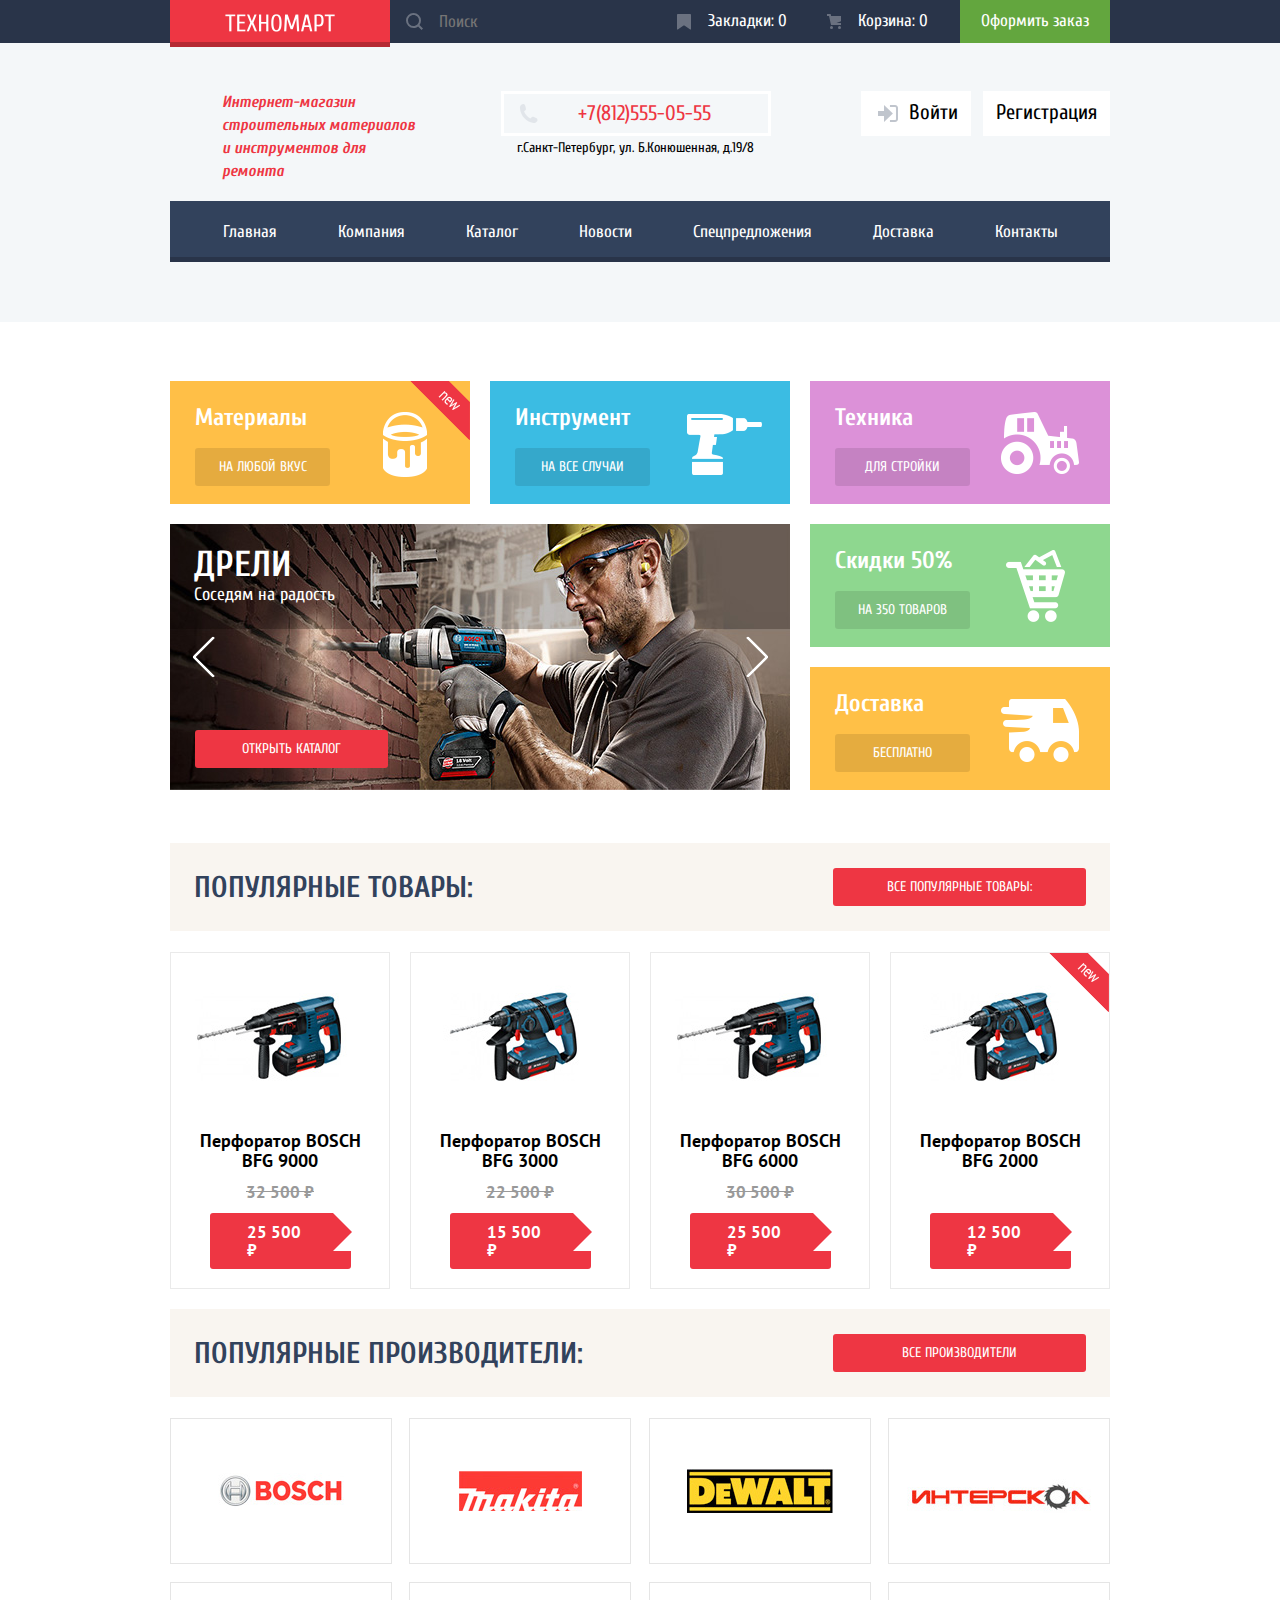
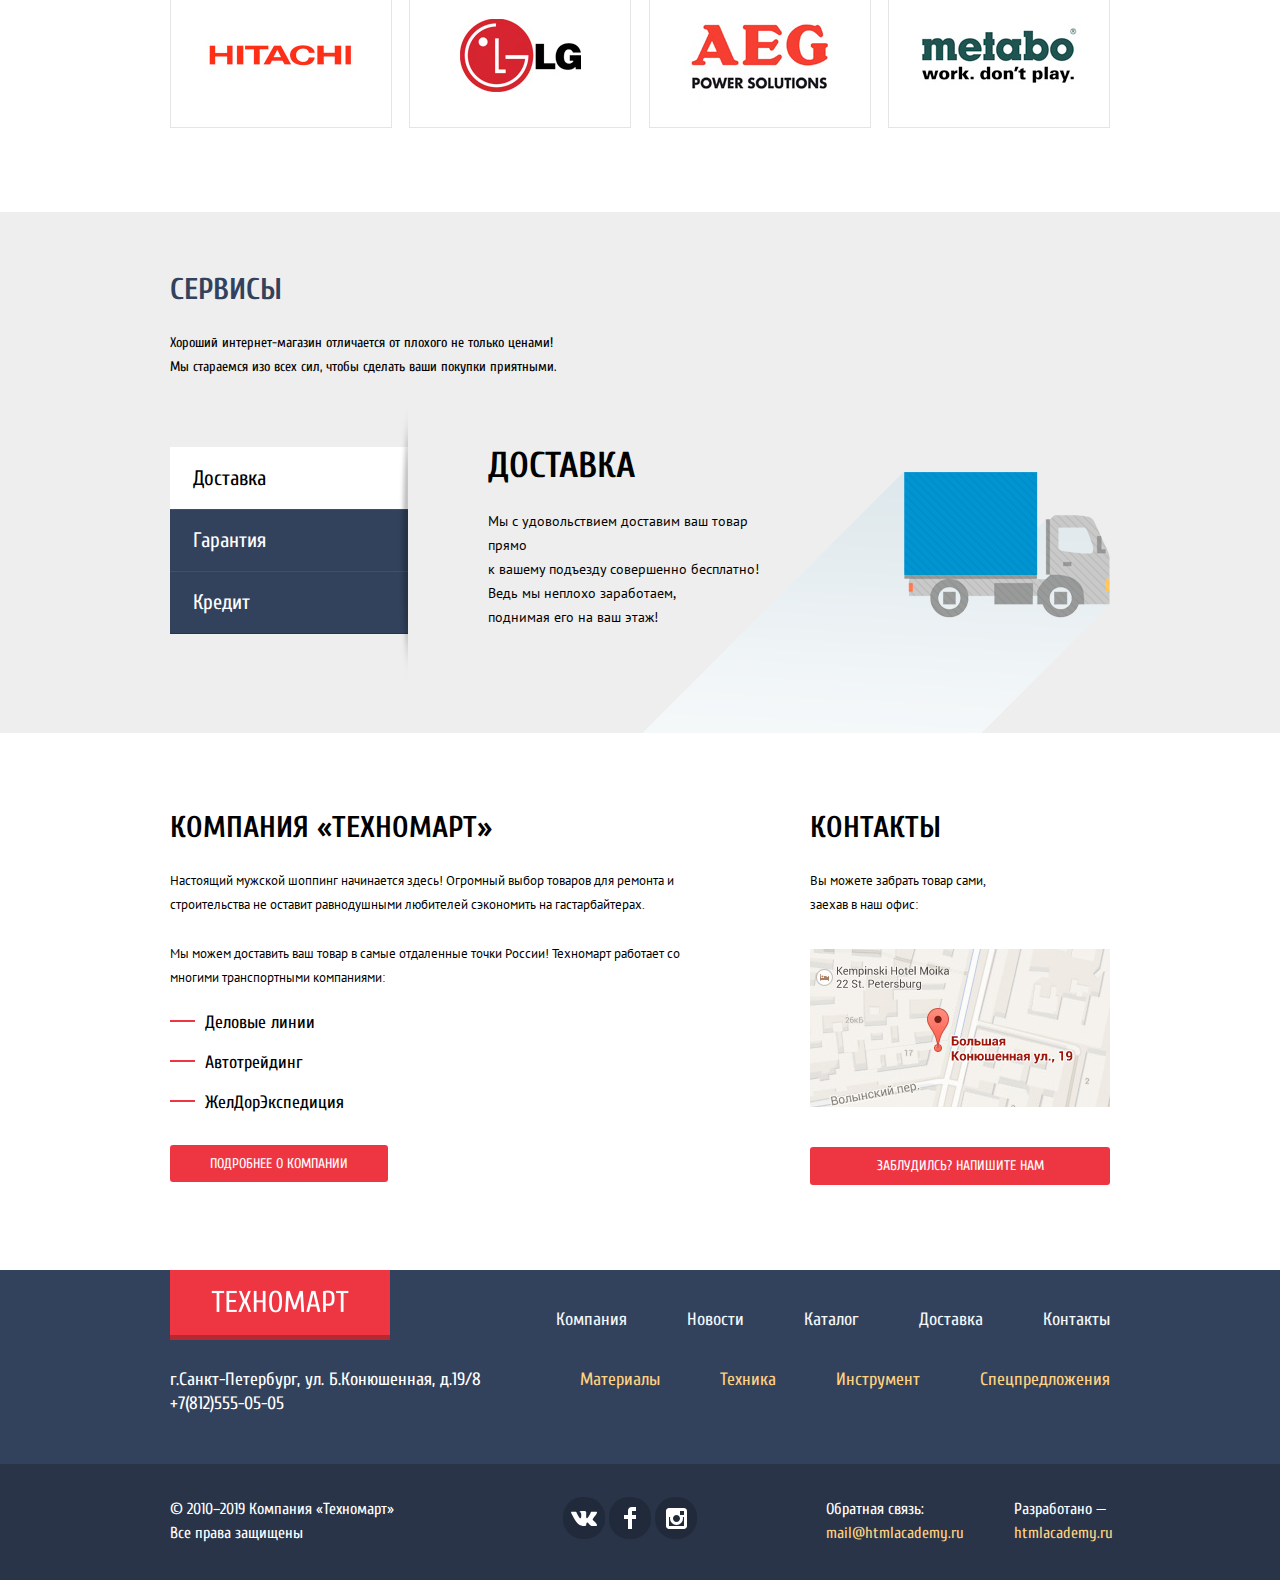
==== commit b836b2dd: "Добавлена смена слайдов на главной" ====
--- a/index.html
+++ b/index.html
@@ -79,16 +79,18 @@
 				</li>		
 			</ul>
 			<div class="catalog-offers-banners">
-				<div class="banners-items item-1">
-					<h3>Дрели</h3>
-					<span class="banner-content">Соседям на радость</span>					
-				</div>
-				<div class="banners-items item-2 visually-hidden">
-					<h3>Перфораторы</h3>
-					<span class="banner-content">Настоящие мужские игрушки</span>					
-				</div>
-				<button class="button banner-button banner-button-back" type="button" disabled title="Назад"></button>
-				<button class="button banner-button banner-button-next" type="button" disabled title="Вперед"></button>
+		        <input type="hidden" id="banner_max" value=2>
+		        <input type="hidden" id="banner_count" value=1>
+		        <div id="banner-1" class="banners-items item-1">
+		        	<h3>Дрели</h3>
+		        	<span class="banner-content">Соседям на радость</span>    
+		        </div>
+				<div id="banner-2" class="banners-items item-2 visually-hidden">
+				<h3>Перфораторы</h3>
+				<span class="banner-content">Настоящие мужские игрушки</span>
+				</div>
+				<button class="button banner-button banner-button-back" type="button"  title="Назад" onclick="chBanner(-1);"></button>
+				<button class="button banner-button banner-button-next" type="button"  title="Вперед" onclick="chBanner(1);"></button>
 				<a class="button open-catalog" href="technomart-catalog.html">открыть каталог</a>
 			</div>	
 		</section>
--- a/css/style.css
+++ b/css/style.css
@@ -1,8 +1,10 @@
 * {
+	-webkit-box-sizing: inherit;
 	box-sizing: inherit;
 }
 
 html {
+	-webkit-box-sizing: border-box;
 	box-sizing: border-box;
 }
 
@@ -10,18 +12,57 @@
 	margin: 0;
 	padding: 0;
 	font-family: 'Cuprum', Arial, sans-serif;
-	font-size: 13px;
+	font-size: 14px;
 	line-height: 24px;
 	color: #000000;
 	background-color: #ffffff;
 }
 
+.catalog-item h3,
+.breadcrumbs,
+.price-old,
+.price-preset,
+.pagination-list,
+.about-product p,
+.catalog-filter,
+.sort,
+.about-company p,
+.contacts p,
+.service-list p {
+	font-family: 'PT Sans', Arial, sans-serif;
+}
+
 a {
 	text-decoration: none;
 }
 
+img {
+	max-width: 100%;
+	height: auto;
+}
+
+.visually-hidden:not(:focus):not(:active),
+input[type="checkbox"].visually-hidden,
+input[type="radio"].visually-hidden {
+	position: absolute;
+
+	width: 1px;
+	height: 1px;
+	margin: -1px;
+	border: 0;
+	padding: 0;
+
+	white-space: nowrap;
+
+	-webkit-clip-path: inset(100%);
+
+	clip-path: inset(100%);
+	clip: rect(0 0 0 0);
+	overflow: hidden;
+}
+
 .container {
-	width: 940px;
+	width: 960px;
 	margin: 0 auto;
 	padding: 0 10px;
 }
@@ -34,8 +75,14 @@
 
 .main-header {
 	background-color: #f4f7f9;
-	display: flex;
+	display: -webkit-box;
+	display: -ms-flexbox;
+	display: flex;
+	-webkit-box-orient: vertical;
+	-webkit-box-direction: normal;
+	-ms-flex-direction: column;
 	flex-direction: column;
+
 }
 
 .header-top {
@@ -47,20 +94,92 @@
 }
 
 .header-top .container {
-	display: flex;
+	display: -webkit-box;
+	display: -ms-flexbox;
+	display: flex;
+	-ms-flex-wrap: wrap;
+	flex-wrap: wrap;
+}
+
+.main-header-logo {
+	display: block;
+	width: 220px;
+	height: 47px;
+	padding: 14px 55px;
+	background-color: #ee3643;
+	-webkit-box-shadow: inset 0px -5px 0 0 rgba(0, 0, 0, 0.24);
+	box-shadow: inset 0px -5px 0 0 rgba(0, 0, 0, 0.24);
+	position: absolute;
+}
+
+.search-field {
+	margin-right: auto; 
+	display: block;
+	line-height: 18px;
+	padding: 12px 21px;
+	padding-left: 49px;
+	margin: 0;
+	border:none;
+	height: 100%;
+	width: 270px;
+	position: relative;
 }
 
 .search {
-	margin-right: auto; 
+	position: relative;
+	margin-left: 220px;
 }
 
 .header-top .bookmarks,
 .header-top .cart,
 .header-top .make-order {
+	display: block;
+	line-height: 18px;
 	min-width: 150px;
-	padding-top: 13px;
-	padding-bottom: 13px;
-	margin: 0;
+	padding: 12px 21px;
+	margin: 0;
+}
+
+.header-top .bookmarks,
+.header-top .cart {
+	padding-left: 48px;
+	position: relative;
+}
+
+.header-top .bookmarks::before {
+	content: "";
+	position: absolute;
+	top: 14px;
+	left: 17px;
+	width: 14px;
+	height: 16px;
+	background-image: url("../img/icon-bookmark.svg");
+	background-repeat: no-repeat;
+	background-position: 0 0; 
+	opacity: 0.3;
+}
+
+.header-top .cart::before {
+	content: "";
+	position: absolute;
+	top: 14px;
+	left: 17px;
+	width: 14px;
+	height: 16px;
+	background-image: url("../img/icon-cart.svg");
+	background-repeat: no-repeat;
+	background-position: 0 0; 
+	opacity: 0.3;
+}
+
+.header-top .cart:hover::before,
+.header-top .bookmarks:hover::before {
+	opacity: 1;
+}
+
+.header-top .cart:active::before,
+.header-top .bookmarks:active::before {
+	opacity: 0.3;
 }
 
 .header-top a {
@@ -86,6 +205,16 @@
 	color: #000000;
 }
 
+a.main-header-logo:hover,
+a.main-footer-logo:hover {
+	background-color: #ca2c37;
+}
+
+a.main-header-logo:active,
+a.main-footer-logo:active {
+	background-color: #ba2732;
+}
+
 a.make-order {
 	background-color: #63a63e;
 }
@@ -100,12 +229,16 @@
 }
 
 .header-middle {
-	padding-bottom: 44px;
-	padding-top: 44px;
+	min-height: 158px;		
+	padding-top: 48px;
 }
 
 .header-middle .container {
-	display: flex;
+	display: -webkit-box;
+	display: -ms-flexbox;
+	display: flex;
+	-webkit-box-pack: justify;
+	-ms-flex-pack: justify;
 	justify-content: space-between;
 }
 
@@ -115,12 +248,17 @@
 	line-height: 23px;
 	color: #ee3643;
 	margin: 0;
-	margin-left: 44px;
-	padding-right: 71px;
+	margin-left: 52px;
+	display: block;
+	width: 196px;
 }
 
 p.main-page-title {
 	font-weight: bold;
+}
+
+.main-header-contacts {
+	margin: 0px;
 }
 
 .main-header-contacts .number {
@@ -128,6 +266,45 @@
 	font-style: normal;
 	line-height: 21px;
 	color: #ee3643;
+	display: block;
+	min-width: 270px;
+	padding: 9px 52px 9px 74px;
+	border: solid 3px #ffffff;
+	position: relative;
+	margin-right: auto;
+	margin-left: auto;
+}
+
+.main-header-contacts .number::before {
+	content: "";  
+	position: absolute;
+	top: 10px;
+	left: 15px;  
+	width: 19px;
+	height: 19px;  
+	background-image: url("../img/icon-phone.svg");
+	background-repeat: no-repeat;
+	background-position: 0 0; 
+	opacity: 0.3;
+}
+
+.main-header-contacts .adress {
+	display: block;
+	text-align: center;
+}
+
+.account-links {
+	display: -webkit-box;
+	display: -ms-flexbox;
+	display: flex;
+	-webkit-box-orient: vertical;
+	-webkit-box-direction: normal;
+	-ms-flex-direction: column;
+	flex-direction: column;
+}
+
+.account-links-top {
+	position: relative;
 }
 
 .account-links a {
@@ -137,7 +314,47 @@
 	color: #000000;
 	background-color: #ffffff;
 	display: inline-block;
-	padding: 11px 25px;
+	padding: 11px 13px 13px;
+	margin-left: 8px;
+	position: relative;
+}
+
+.my-oders::after {
+	content: "";  
+	position: absolute;
+	top: 18px;
+	right: -10px;  
+	width: 5px;
+	height: 5px;  
+	background-color: #32425c;
+	z-index: 1;
+	border-radius: 50%;
+}
+
+.account-links .login-link {
+	padding-left: 48px;
+	position: relative;
+}
+
+.account-links .login-link::before {
+	content: "";  
+	position: absolute;
+	top: 14px;
+	left: 17px;  
+	width: 20px;
+	height: 17px;  
+	background-image: url("../img/icon-login.svg");
+	background-repeat: no-repeat;
+	background-position: 0 0; 
+	opacity: 0.3;
+}
+
+.login-link:hover::before {
+	opacity: 1;
+}
+
+.login-link:active::before {
+	opacity: 0.3;
 }
 
 .account-links a:hover {
@@ -146,6 +363,68 @@
 
 .account-links a:active {
 	color: rgba(0, 0, 0, 0.3);
+}
+
+.account-links .profile-link {
+	padding-left: 47px;
+	padding-right: 69px;
+	position: relative;
+}
+
+.account-links .profile-link::before {
+	content: "";  
+	position: absolute;
+	top: 14px;
+	left: 17px;  
+	width: 20px;
+	height: 17px;  
+	background-image: url("../img/icon-user.svg");
+	background-repeat: no-repeat;
+	background-position: 0 0; 
+	opacity: 0.3;
+}
+
+.profile-link:hover::before {
+	opacity: 2;
+}
+
+.profile-link:active::before {
+	opacity: 0.3;
+}
+
+.account-links .profile-link:hover {
+	color: #000000;
+}
+
+.account-links .profile-link:active {
+	color: rgba(0, 0, 0, 0.3);
+}
+
+a.exit-link {
+	position: absolute;	
+	top: 10px;
+	right: 10px;
+}
+
+.account-links .exit-link::before {
+	content: "";  
+	position: absolute;
+	top: 3px;
+	right: 2px; 
+	width: 20px;
+	height: 17px;  
+	background-image: url("../img/icon-logout.svg");
+	background-repeat: no-repeat;
+	background-position: 0 0; 
+	opacity: 0.3;
+}
+
+.exit-link:hover::before {
+	opacity: 1;
+}
+
+.exit-link:active::before {
+	opacity: 0.3;
 }
 
 .site-navigation {
@@ -155,19 +434,32 @@
 	color: #ffffff;
 	background-color: #32425c;
 	margin-bottom: 60px;
+	-webkit-box-shadow: inset 0px -5px 0 0 #293449;
+	box-shadow: inset 0px -5px 0 0 #293449;
 }
 
 .site-navigation ul {
-	display: flex;
+	display: -webkit-box;
+	display: -ms-flexbox;
+	display: flex;
+	-ms-flex-wrap: wrap;
+	flex-wrap: wrap;
+	-ms-flex-pack: distribute;
 	justify-content: space-around;
-	min-height: 60px;
+}
+
+.navigation-item:first-child a {
+	padding-left: 52px;
+}
+
+.navigation-item:last-child a {
+	padding-right: 52px;
 }
 
 .site-navigation a {
 	color: #ffffff;
 	display: inline-block;
-	padding-top: 22px;
-	padding-bottom: 22px;
+	padding: 22px 30px;
 }
 
 .site-navigation a:hover {
@@ -177,6 +469,349 @@
 .site-navigation a:focus {
 	background-color: #293449;
 	color: rgba(255, 255, 255, 0.5);
+}
+
+.catalog-offers {
+	position: relative;
+}
+
+.catalog-offers-list {
+	display: -webkit-box;
+	display: -ms-flexbox;
+	display: flex;
+	-webkit-box-pack: justify;
+	-ms-flex-pack: justify;
+	justify-content: space-between;
+	-ms-flex-line-pack: justify;
+	align-content: space-between;
+	-ms-flex-wrap: wrap;
+	flex-wrap: wrap;
+	height: 409px;
+}
+
+.catalog-offers-list li {
+	-webkit-box-sizing: border-box;
+	box-sizing: border-box;
+	width: 300px;
+	height: 123px;
+	padding: 22px 25px;
+	position: relative;
+}
+
+.catalog-offers-list h3 {
+	line-height: 30px;
+	font-size: 24px;
+	color: #ffffff;
+	margin: 0;
+	margin-bottom: 15px;
+}
+
+.materials-offer {
+	background-color: #ffbf47;
+	background-image: url("../img/icon-materials.png");
+	background-repeat: no-repeat;
+	background-position: 213px 31px;
+}
+
+.materials-offer::before {
+	content: "";
+	position: absolute;
+	top: 0px;
+	right: 0px;
+	width: 60px;
+	height: 59px;
+	background-image: url("../img/new-flag.png");
+	background-repeat: no-repeat;
+	background-position: 0 0; 
+}
+
+.instruments-offer {
+	background-color: #3bbce3;
+	background-image: url("../img/icon-instruments.png");
+	background-repeat: no-repeat;
+	background-position: 197px 33px;
+}
+
+.technics-offer {
+	background-color: #dc91d8;
+	background-image: url("../img/icon-technics.png");
+	background-repeat: no-repeat;
+	background-position: 191px 31px;
+}
+
+.sales-offer {
+	background-color: #8ed78f;
+	background-image: url("../img/icon-sales.png");
+	background-repeat: no-repeat;
+	background-position: 196px 26px;
+}
+
+.delivery-offer {
+	background-color: #ffc047;
+	background-image: url("../img/icon-delivery.png");
+	background-repeat: no-repeat;
+	background-position: 191px 32px;
+}
+
+.sales-offer,
+.delivery-offer {
+	margin-left: 640px;
+}
+
+.button {
+	line-height: 18px;
+	font-size: 14px;
+	text-transform: uppercase;
+	color: #ffffff;
+	border-radius: 3px;
+}
+
+.offers-button {
+	display: inline-block;
+	min-width: 135px;
+	text-align: center;
+	padding: 10px;
+	background-color: rgba(0, 0, 0, 0.1);
+}
+
+.offers-button:hover {
+	background-color: rgba(0, 0, 0, 0.2);
+}
+
+.offers-button:active {
+	background-color: rgba(0, 0, 0, 0.3);
+}
+
+.catalog-offers-banners {
+	width: 620px;
+	height: 266px;
+	position: absolute;
+	left: 10px;
+	bottom: 0px;
+}
+
+.banners-items {
+	width: 620px;
+	height: 266px;
+	padding-top: 23px;
+	padding-left: 24px;
+}
+
+.banners-items h3 {
+	margin:0;
+	line-height: 36px;
+	font-size: 36px;
+	font-weight: bold;
+	color: #ffffff;
+	text-transform: uppercase;
+}
+
+.banner-content {
+	color: #ffffff;
+	font-size: 18px;
+	line-height: 24px;
+}
+
+.banners-items.item-1 {
+	background-image: url("../img/banners-item-1.jpg");
+}
+
+.banners-items.item-2 {
+	background-image: url("../img/banners-item-2.jpg");
+}
+
+.banner-button {
+	width: 30px;
+	height: 30px;
+	background-color: transparent;
+	position: absolute;
+	-webkit-transform: rotate(45deg);
+	-ms-transform: rotate(45deg);
+	transform: rotate(45deg);
+	border:none;
+}
+
+.banner-button:focus {
+  outline-style: none;
+}
+
+.banner-button-back {
+	top: 118px;
+	left: 28px;
+	border-left: 3px solid #ffffff;
+	border-bottom: 3px solid #ffffff;
+}
+
+.banner-button-next {
+	top: 118px;
+	right: 27px;
+	border-right: 3px solid #ffffff;
+	border-top: 3px solid #ffffff;
+}
+
+.open-catalog {
+	position: absolute;
+	left: 25px;
+	bottom: 22px;
+}
+
+.catalog-offers {
+	margin-bottom: 53px;
+	margin-top: 59px;
+}
+
+.manufacturers {
+	margin-bottom: 84px;
+}
+
+.popular-products-top,
+.manufacturers-top {
+	background-color: #f9f5f0;
+	padding: 25px 24px;
+	display: -webkit-box;
+	display: -ms-flexbox;
+	display: flex;
+	margin-bottom: 21px;
+}
+
+.popular-products h2,
+.manufacturers h2,
+.services h2 {
+	margin: 0;
+	line-height: 30px;
+	font-size: 30px;
+	text-transform: uppercase;
+	color: #32425c;
+	margin-right: auto;
+	margin-top: 5px;
+}
+
+.button.all-products,
+.button.all-manufacturers,
+.open-catalog,
+.about-company-button,
+.company-info-button {
+	background-color: #ee3643;
+}
+
+.button.all-products,
+.button.all-manufacturers {
+	padding-top: 10px;
+	padding-bottom: 10px;
+	min-width: 253px;
+	text-align: center;
+}
+
+.open-catalog {
+	padding: 10px 47px;
+}
+
+.about-company-button,
+.company-info-button {
+	padding: 10px 40px;
+}
+
+.company-info-button {
+	width: 100%;
+	border: none;
+}
+
+.company-info p {
+	margin-bottom: 15px;
+	margin-top: 25px;
+}
+
+.ts-companies li {
+	font-size: 18px;
+	line-height: 35px;
+	padding-left: 35px;
+	position: relative;
+	margin-bottom: 5px;
+}
+
+.ts-companies li::before {
+	content: "";
+	width: 25px;
+	height: 2px;
+	background-color: #ee3643;
+	position: absolute;
+	left: 0;
+	top: 15px;
+}
+
+.about-company {
+	min-height: 360px;
+}
+
+.contacts-map,
+.ts-companies {
+	margin-bottom: 32px;
+}
+
+.contacts-map {
+	margin-top: 32px;
+}
+
+.button.all-products:hover,
+.button.all-manufacturers:hover,
+.open-catalog:hover,
+.feedback-button:hover,
+.modal-make-order:hover {
+	background-color: #ca2c37;
+}
+
+.button.all-products:active ,
+.button.all-manufacturers:active,
+.open-catalog:active,
+.feedback-button:active,
+.modal-make-order:active {
+	background-color: #ba2732;
+}
+
+.manufacturers-bottom {
+	display: -webkit-box;
+	display: -ms-flexbox;
+	display: flex;
+	-ms-flex-wrap: wrap;
+	flex-wrap: wrap;
+	-webkit-box-pack: justify;
+	-ms-flex-pack: justify;
+	justify-content: space-between;
+	-ms-flex-line-pack: justify;
+	align-content: space-between;
+	min-height: 310px;
+}
+
+.manufacturers-bottom li {
+	display: -webkit-box;
+	display: -ms-flexbox;
+	display: flex;	
+	border: solid 1px #e5e5e5;
+}
+
+.manufacturers-bottom a {
+	width: 220px;
+	height: 144px;
+	display: -webkit-box;
+	display: -ms-flexbox;
+	display: flex;
+	-webkit-box-pack: center;
+	-ms-flex-pack: center;
+	justify-content: center;
+	-webkit-box-align: center;
+	-ms-flex-align: center;
+	align-items: center;
+}
+
+.manufacturers-bottom a:hover {
+	-webkit-box-shadow: 0px 10px 25px 0 rgba(41, 52, 73, 0.5);
+	box-shadow: 0px 10px 25px 0 rgba(41, 52, 73, 0.5);
+}
+
+.manufacturers-bottom a:active {
+	opacity: 0.3;
+	-webkit-box-shadow: 0px 4px 10px 0 rgba(41, 52, 73, 0.5);
+	box-shadow: 0px 4px 10px 0 rgba(41, 52, 73, 0.5);
 }
 
 .index-columns {
@@ -184,10 +819,31 @@
 	font-style: normal;
 	line-height: 24px;
 	background-color: #ffffff;	
-	display: flex;
+	display: -webkit-box;	
+	display: -ms-flexbox;	
+	display: flex;
+	-webkit-box-pack: justify;
+	-ms-flex-pack: justify;
 	justify-content: space-between;
 	padding-top: 80px;
-	padding-bottom: 80px;
+	padding-bottom: 85px;
+}
+
+.company-info .contacts {
+	min-width: 300px;
+}
+
+.contacts p {
+	width: 179px;
+}
+
+.company-info-button {
+	display: block;
+	text-align: center;
+}
+
+.about-company-button {
+	padding: 10px 40px;
 }
 
 .about-company h2,
@@ -198,6 +854,7 @@
 	color: #000000;
 	text-transform: uppercase;
 	margin: 0;
+	margin-bottom: 26px;
 }
 
 .about-company a,
@@ -207,7 +864,8 @@
 }
 
 .about-company a:hover,
-.contacts a:hover {
+.contacts a:hover,
+.company-info-button:hover {
 	background-color: #ca2c37;
 }
 
@@ -216,25 +874,52 @@
 }
 
 .about-company a:active,
-.contacts a:active {
+.contacts a:active,
+.company-info-button:active {
 	background-color: #ba2732;
 }
 
 .main-footer {
 	background-color: #32425c;
 	color: #ffffff;
+	font-size: 18px;
 }
 
 .footer-top {
-	display: flex;
+	display: -webkit-box;
+	display: -ms-flexbox;
+	display: flex;
+	margin-bottom: 28px;
+}
+
+.main-footer-logo {
+	display: block;
+	padding: 20px 41px 20px 41px;
+	background-color: #ee3643;
+	-webkit-box-shadow: inset 0px -5px 0 0 rgba(0, 0, 0, 0.24);
+	box-shadow: inset 0px -5px 0 0 rgba(0, 0, 0, 0.24);
+	margin-right: auto;
+}
+
+.main-footer-site-navigation,
+.main-footer-catalog-navigation {
+	display: -webkit-box;
+	display: -ms-flexbox;
+	display: flex;
+	-ms-flex-wrap: wrap;
+	flex-wrap: wrap;
+	-webkit-box-pack: justify;
+	-ms-flex-pack: justify;
+	justify-content: space-between;
 }
 
 .main-footer-site-navigation {
-	display: flex;
+	margin-top: 38px;
 }
 
 .main-footer-site-navigation a {
 	color: #f3f7f9;	
+	margin-left: 60px;
 }
 
 .main-footer-site-navigation a:hover {
@@ -246,16 +931,23 @@
 }
 
 .footer-middle {
-	display: flex;
-}
-
-.main-footer-catalog-navigation {
-	display: flex;
+	display: -webkit-box;
+	display: -ms-flexbox;
+	display: flex;
+	-webkit-box-pack: justify;
+	-ms-flex-pack: justify;
 	justify-content: space-between;
+	padding-bottom: 48px;
+}
+
+.main-footer-contacts {
+	max-width: 322px;
+	margin: 0;
 }
 
 .main-footer-catalog-navigation a {
 	color: #ffd180;
+	margin-left: 60px;
 }
 
 .main-footer-catalog-navigation a:hover {
@@ -268,24 +960,61 @@
 
 .footer-bottom {
 	background-color: #293449;
+	padding-top: 33px;
+	padding-bottom: 35px;
+	font-size: 16px;
 }
 
 .footer-bottom .container {
+	display: -webkit-box;
+	display: -ms-flexbox;
 	display: flex;
 }
 
 .footer-social {
-	display: flex;
+	display: -webkit-box;
+	display: -ms-flexbox;
+	display: flex;
+	-ms-flex-wrap: wrap;
+	flex-wrap: wrap;
+	-webkit-box-pack: justify;
+	-ms-flex-pack: justify;
 	justify-content: space-between;
-	margin-right: 130px;
-}
-
-.copyright {
-	margin-right: 170px;
+	margin: 0 129px;
+	padding: 0;
+	min-width: 134px;
+}
+
+.social-button {
+	display: -webkit-box;
+	display: -ms-flexbox;
+	display: flex;
+	-webkit-box-align: center;
+	-ms-flex-align: center;
+	align-items: center;
+	-webkit-box-pack: center;
+	-ms-flex-pack: center;
+	justify-content: center;
+	width: 42px;
+	height: 42px;
+	background-color: #212a3a;
+	border-radius: 20px;
+}
+
+.social-button:hover,
+.social-button:active {
+	background-color: #ee3643;
+}
+
+p.copyright {
+	width: 227px;
+	margin: 0;
+	margin-right: auto;
+	font-size: 16px;
 }
 
 .footer-bottom a {
-	color: #ffd180;
+	color: #ffd180;	
 }
 
 .footer-bottom a:hover {
@@ -296,7 +1025,14 @@
 	color: #ee3643;
 }
 
-/*Сраница каталога*/
+.footer-feedback {
+	width: 135px;
+}
+
+.developer {
+	margin-left: 53px;
+	width: 96px;
+}
 
 .account-links-bottom a {
 	font-size: 16px;
@@ -308,11 +1044,43 @@
 }
 
 .breadcrumbs {
-	display: flex;
+	display: -webkit-box;
+	display: -ms-flexbox;
+	display: flex;
+	font-size: 13px;
+	line-height: 18px;
+	text-transform: uppercase;
+	margin-bottom: 19px;
+	margin-top: 19px;
 }
 
 .breadcrumbs a {
 	color: #000000;
+	padding-top: 1px;
+	padding-bottom: 1px;
+	padding-right: 32px;
+	position: relative;
+}
+
+.breadcrumbs a::after {
+	content: "";
+	width: 7px;
+	height: 7px;
+	position: absolute;
+	border-right: 3px solid #f2f6f8;
+	border-top: 3px solid #f2f6f8;
+	-webkit-transform: rotate(45deg);
+	-ms-transform: rotate(45deg);
+	transform: rotate(45deg);
+	top: 3px;
+	right: 15px;
+}
+
+a.main-page-link {
+	background-image: url("../img/icon-home.svg");
+	background-repeat: no-repeat;
+	padding-right: 50px;
+	background-position: ;
 }
 
 .breadcrumbs a:hover {
@@ -329,6 +1097,10 @@
 
 .catalog-main-header {
 	background-color: #f2f6f8;
+	padding-left: 30px;
+	padding-top: 30px;
+	padding-bottom: 30px;
+	margin-bottom: 20px;
 }
 .catalog-main-header h1 {
 	font-size: 30px;
@@ -339,16 +1111,120 @@
 }
 
 .catalog-column {
-	display: flex;
+	display: -webkit-box;
+	display: -ms-flexbox;
+	display: flex;
+	-webkit-box-pack: justify;
+	-ms-flex-pack: justify;
 	justify-content: space-between;
 }
 
 .catalog-filter {
-	min-width: 220px;
+	min-width: 222px;
+	margin-right: 20px
+}
+
+.catalog-filter h2 {
+	margin: 0;
+	font-size: 13px;
+	line-height: 18px;
+	text-transform: uppercase;
+	background-color: #f7f3ec;
+	padding: 10px 17px 10px 19px;
+}
+
+.price-pick {
+	padding: 0;
+}
+
+.range-filter {
+	margin-bottom: 25px;
+}
+
+.price-pick legend {
+	font-size: 18px;
+	line-height: 24px;
+	text-transform: uppercase;
+	font-weight: 700;
+}
+
+.range-controls {
+	position: relative;  
+	height: 80px;
+	margin-bottom: 10px;
+	padding-top: 39px;
+	padding-right: 20px;
+	padding-left: 20px;
+	background-color: #f7f3ec;
+}
+
+.range-controls .scale {
+	height: 2px;
+	background: #d7dcde;
+}
+
+.range-controls .bar {
+	width: 80%;
+	height: 2px;
+	background: #00ca74;
+}
+
+.range-controls .toggle {
+	position: absolute;
+	top: 30px;
+	left: 10px;
+	padding: 2px;
+	border: 8px solid #ffffff;
+	background-color: #ababab;
+	-webkit-box-shadow: 0 2px 1px 0 #cfcfcf;
+	box-shadow: 0 2px 1px 0 #cfcfcf;
+	border-radius: 50%;
+	cursor: pointer;
+}
+
+.range-controls .toggle-min {
+	left: 20px;
+}
+
+.range-controls .toggle-max {
+	left: 160px;
+}
+
+.price-controls {
+	font-size: 0;
+}
+
+.price-controls label {
+	display: inline-block;
+	width: 50%;  
+	font-size: 16px;
+	text-transform: uppercase;
+}
+
+.price-controls input {
+	width: 95px;
+	padding: 10px 10px;
+	font-size: 17px;
+	line-height: 18px;
+	text-align: center;
+	color: #283136;  
+	border: none;
+	border-radius: 5px;
+	background: #f1f1f1;
+}
+
+.max-price {
+	text-align: right;
 }
 
 .catalog-filter fieldset {
-  	border: none;
+	border: none;
+	padding: 0;
+}
+
+.catalog-filter .price-pick,
+.catalog-filter .filter-manufacturers {
+	border-bottom: 2px solid #f7f3ec;
 }
 
 .catalog-filter legend {
@@ -356,7 +1232,19 @@
 	line-height: 30px;
 	color: #32425c;
 	text-transform: uppercase;
-	font-weight: bold;	
+	font-weight: bold;
+	padding-top: 13px;
+	padding-bottom: 13px;	
+}
+
+.filter-option {
+	padding-left: 35px;
+	margin-bottom: 21px;
+}
+
+.filter-option label {
+	position: relative;
+	display: block;
 }
 
 .filter-input + label {
@@ -366,35 +1254,117 @@
 	text-transform: uppercase;
 }
 
+.filter-input-checkbox + label::before {
+	content: "";
+	position: absolute;
+	left: -35px;
+	top: 0;
+	width: 20px;
+	height: 20px;
+	border: 2px solid #c5c5c5;
+	border-radius: 3px;
+}
+
+.filter-input-checkbox:checked + label::after {
+	content: "";
+	position: absolute;
+	left: -32px;
+	top: -6px;
+	width: 10px;
+	height: 20px;
+	border-bottom: 4px solid  #c5c5c5;
+	border-right: 4px solid  #c5c5c5;
+	-webkit-transform: rotate(45deg);
+	-ms-transform: rotate(45deg);
+	transform: rotate(45deg);
+	-webkit-box-shadow: inset -2px -5px 0 0 #ffffff;
+	box-shadow: inset -2px -5px 0 0 #ffffff;
+}
+
 .filter-input:hover + label,
 .filter-input:focus + label {
 	color: #b5b5b5;
 }
 
 .filter-input:disabled + label {
-  color: #000000;
-  opacity: 0.5;
+	color: #000000;
+	opacity: 0.5;
+}
+
+.filter-input-radio + label::before {
+	content: "";
+	position: absolute;
+	left: -35px;
+	top: 0;
+	width: 24px;
+	height: 24px;
+	border: 5px solid #c5c5c5;
+	border-radius: 50%;
+	-webkit-box-sizing: border-box;
+	box-sizing: border-box;
+}
+
+.filter-input-radio:checked + label::after {
+	content: "";
+	position: absolute;
+	left: -27px;
+	top: 8px;
+	width: 8px;
+	height: 8px;
+	background-color: #c5c5c5;
+	border-radius: 50%;
+}
+
+.filter-power {
+	margin-bottom: 60px;
 }
 
 .filter-button {
 	background-color: #ffffff;
 	border-color: #e5e5e5;
+	color: #000000;
+	padding: 9px 39px;
+	font-size: 13px;
+	border: 1px solid #e5e5e5;
 }
 
 .products {
-	min-width: 700px;
+	width: 700px;
+	min-height: 318px;
 }
 
 .catalog-list {
-	display: flex;
+	display: -webkit-box;
+	display: -ms-flexbox;
+	display: flex;
+	-ms-flex-wrap: wrap;
 	flex-wrap: wrap;
+	-webkit-box-pack: justify;
+	-ms-flex-pack: justify;
 	justify-content: space-between;
-	margin-bottom: 52px;
+	margin-bottom: 32px;
+}
+
+.popular-products .catalog-list {
+	margin-bottom: 0;
 }
 
 .catalog-item {
 	background-color: #ffffff;
-	margin-bottom: 21px;	
+	margin-bottom: 20px;
+	position: relative;
+	width: 220px;
+	border: solid 1px #eaeaea;	
+	padding-bottom: 19px;
+}
+
+.catalog-item:hover {
+	-webkit-box-shadow: 0px 10px 25px 0 rgba(41, 52, 73, 0.5);
+	box-shadow: 0px 10px 25px 0 rgba(41, 52, 73, 0.5);
+}
+
+.catalog-item:hover .catalog-item-button {
+	display: block;	
 }
 
 .catalog-item h3 {
@@ -412,6 +1382,11 @@
 	font-weight: bold;
 	color: #999999;
 	text-decoration: line-through;
+	display: block;
+	text-align: center;
+	margin-bottom: 12px;
+	margin-top: 12px;
+	min-height: 18px;
 }
 
 .catalog-item .price-preset {
@@ -420,19 +1395,65 @@
 	font-weight: bold;
 	color: #ffffff;
 	background-color: #ee3643;
-}
-
-.catalog-item .new-item {
-	color: #ffffff;
-	background-color: #ee3643;
+	position: relative;
+	width: 141px;
+	padding: 10px 37px;
+	border-radius: 3px;
+	display: block;
+    margin-right: auto;
+    margin: auto;
+}
+
+.price-preset::after {
+	content: "";
+	position: absolute;
+	top: 0;
+	right: -20px;
+	width: 0;
+	height: 0;
+	border: 19px solid white;
+	border-left-color: #ee3643;
+}
+
+.catalog-item.new::before {
+	content: "";
+    position: absolute;
+    top: 0px;
+    right: 0px;
+    width: 60px;
+    height: 59px;
+    background-image: url(../img/new-flag.png);
+    background-repeat: no-repeat;
+    background-position: 0 0;
+}
+
+.catalog-item-button {
+	margin: 0;
+	position: absolute;
+	top: 0;
+	width: 218px;
+	height:170px;
+	background-color: #ffffff;
+	padding-top: 43px;
+	display: none;
 }
 
 .button.buy {
+	display: block;
+	margin-right: auto;
+	margin-left: auto;
+	margin-bottom: 8px;
+	width: 135px;
 	font-size: 14px;
 	line-height: 18px;
+	padding-top: 10px;
+	padding-bottom: 10px;
+	text-align: center;
 	font-weight: normal;
 	color: #ffffff;
 	background-color: #63a63e;
+	-webkit-box-shadow: inset 0px -3px 0 0 #518534;
+	box-shadow: inset 0px -3px 0 0 #518534;
 }
 
 .button.buy:hover {
@@ -445,6 +1466,15 @@
 
 
 .button.bookmarks {
+	display: block;
+	margin-right: auto;
+	margin-left: auto;
+	width: 135px;
+	font-size: 14px;
+	line-height: 18px;
+	padding-top: 10px;
+	padding-bottom: 10px;
+	text-align: center;
 	font-size: 14px;
 	line-height: 18px;
 	font-weight: normal;
@@ -462,11 +1492,495 @@
 	border-color: rgba(50, 66, 92, 0.3);
 }
 
-main .feedback {
+.pagination-list {
+	display: -webkit-box;
+	display: -ms-flexbox;
+	display: flex;
+	-webkit-box-pack: start;
+	-ms-flex-pack: start;
+	justify-content: flex-start;
+	font-size: 13px;
+	line-height: 18px;
+	text-transform: uppercase;
+}
+
+.pagination-list a {
+	display: inline-block;
+	padding: 9px 16px;
+	border: solid 1px #e5e5e5;
+	border-radius: 4px;
+	margin-right: 9px;
+}
+
+.next a {
+	padding: 9px 26px;
+}
+
+.pagination-list a:hover {
+	border: solid 1px #bdc6ca;
+}
+
+.pagination-list a:active {
+	border: solid 1px #ee3643;
+	color: #000000;
+}
+
+.selected-page a {
+	background-color: #ee3643;
+	color: #ffffff;
+}
+
+.service-item {
 	display: none;
 }
 
-.pagination-list {
-	display: flex;
-	justify-content: flex-start;
-}+.services p {
+	margin: 0;
+}
+
+.services h2 {
+	margin-bottom: 26px;
+}
+
+.services {
+	background-color: #f4f7f9;
+	padding-top: 58px;
+}
+
+.services-top {
+	width: 398px;
+	margin-bottom: 68px;
+}
+
+.tabs {
+	position: relative;
+	background-color: #eeeeee;
+}
+
+.service-list {
+	margin: 0;
+ 	padding: 0;
+	list-style: none;
+}
+
+.service-item {
+	margin: 0;
+ 	padding: 0;
+	margin-left: 80px;
+	min-height: 285px;	
+	background-repeat: no-repeat;
+	background-position: right bottom;
+	min-width: 621px;
+}
+
+.dilivery-item {
+	padding-right: 325px;
+	background-image: url(../img/delivery.png);
+}
+
+.garant-item {
+	padding-right: 230px;
+	background-image: url(../img/garant.png);
+}
+
+.credit-item {
+	padding-right: 230px;
+	background-image: url(../img/credit.png);
+}
+
+.service-item h3 {
+	font-size: 36px;
+	line-height: 36px;
+	text-transform: uppercase;
+	margin-top: 1px;	
+	margin-bottom: 25px;
+}
+
+#tab1:checked ~ .service-list .service-item:nth-child(1) {
+	display: block;
+}
+#tab1:checked ~ .tab-controls .tab-item:nth-child(1) > label {
+	background: #ffffff;
+	color: #000000;
+	-webkit-box-shadow: none;
+	box-shadow: none;
+}
+
+#tab2:checked ~ .service-list .service-item:nth-child(2) {
+	display: block;
+}
+#tab2:checked ~ .tab-controls .tab-item:nth-child(2) > label  {
+	background: #ffffff;
+	color: #000000;
+}
+
+#tab3:checked ~ .service-list .service-item:nth-child(3) {
+	display: block;
+}
+#tab3:checked ~ .tab-controls .tab-item:nth-child(3) > label {
+	background: #ffffff;
+	color: #000000;
+	-webkit-box-shadow: none;
+	box-shadow: none;
+}
+
+.tab-controls {
+	display: -webkit-box;
+	display: -ms-flexbox;
+	display: flex;
+	-webkit-box-orient: vertical;
+	-webkit-box-direction: normal;
+	-ms-flex-direction: column;
+	flex-direction: column;
+	font-size: 21px;
+	line-height: 30px;
+	position: relative;
+}
+
+.tab-controls label {
+	display: block;
+	max-width: 240px;
+	padding: 16px 142px 16px 23px;
+	color: #ffffff;
+	-webkit-box-shadow: 0px 1px 0 0 #293449, inset 0px 1px 0 0 #405069;
+	box-shadow: 0px 1px 0 0 #293449, inset 0px 1px 0 0 #405069;
+}
+
+.tab-item {
+	background-color: #32425c;
+}
+
+.services-bottom {
+	display: -webkit-box;
+	display: -ms-flexbox;
+	display: flex;
+}
+
+.tab-controls::after {
+	content: "";
+	position: absolute;
+	top: -45px;
+	right: 0px;
+	background-image: url(../img/service-shadow.png);
+	background-repeat: no-repeat;
+	background-position: 0 0;
+	width: 10px;
+	height: 279px;
+}
+
+.sort {
+	display: -webkit-box;
+	display: -ms-flexbox;
+	display: flex;
+	background-color: #f7f3ec;
+	padding:  10px 17px 10px 19px; 
+	-webkit-box-pack: justify; 
+	-ms-flex-pack: justify; 
+	justify-content: space-between;
+	margin-bottom: 21px;
+}
+
+.sort h3 {
+	margin: 0;
+	font-size: 13px;
+	line-height: 18px;
+	text-transform: uppercase;
+	margin-right: auto;
+}
+
+.sort-option,
+.price-sort {
+	display: -webkit-box;
+	display: -ms-flexbox;
+	display: flex;
+	-webkit-box-pack: justify;
+	-ms-flex-pack: justify;
+	justify-content: space-between;
+	font-size: 13px;
+	line-height: 18px;
+	text-transform: uppercase;
+}
+
+.sort-option a {
+	padding-right: 30px;
+	padding-left: 30px;
+	color: #b3b3b3;
+	-webkit-text-decoration: underline dotted #ee3643;
+	text-decoration: underline dotted #ee3643;
+}
+
+ .sort-option a:hover {
+	color: #000000;
+	-webkit-text-decoration: underline solid #ee3643;
+	text-decoration: underline solid #ee3643;
+}
+
+ .sort-option a:active {
+	color: #ee3643;
+	text-decoration: none;
+}
+
+.price-sort a {
+	display: block;
+	width: 11px;
+	height: 10px;
+}
+
+a.price-up {
+	margin-right: 21px;
+}
+
+.price-sort a path {
+	fill: #c5c5c5;
+}
+
+.price-sort a path:hover {
+	fill: #000000;
+}
+
+.price-sort a path:active {
+	fill: #ee3643;
+}
+
+.about-product {
+	padding-top: 65px;
+	padding-bottom: 32px;
+	background-color: #f4f7f9;
+}
+
+.about-product h2 {
+	margin: 0;
+	font-size: 30px;
+	line-height: 30px;
+	text-transform: uppercase;
+	margin-bottom: 25px;
+}
+
+.catalog-content{
+	margin-bottom: 53px;
+}
+
+.products {
+	position: relative;
+}
+
+.modals {
+	position: fixed;
+	width: 620px;
+	-webkit-box-shadow: 0px 20px 40px 0 rgba(41, 52, 73, 0.75);
+	box-shadow: 0px 20px 40px 0 rgba(41, 52, 73, 0.75);
+	z-index: 1;
+	background-color: #ffffff;
+	border-top: 7px solid #ee3643;
+	-webkit-box-sizing: border-box;
+	box-sizing: border-box;
+}
+
+.added-to-cart {	
+	top: 15%;
+	left: 27%;	
+	height: 282px;	
+	display: none;
+}
+
+.modal-bottom {
+	background-color: #f7f3ec;
+	display: -webkit-box;
+	display: -ms-flexbox;
+	display: flex;
+	-webkit-box-pack: justify;
+	-ms-flex-pack: justify;
+	justify-content: space-between;
+	padding: 37px 80px;
+}
+
+.modal-make-order,
+.modal-continue {	
+	padding-top: 10px;
+	padding-bottom: 10px;
+	width: 220px;
+	text-align: center;
+	border: none;
+}
+
+.modal-make-order {
+	background-color: #ee3643;
+	color: #ffffff;
+}
+
+.modal-continue {
+	background-color: #ffffff;
+	color: #000000;
+}
+
+.modal-top {
+	font-size: 30px;
+	line-height: 30px;
+	padding-left: 80px;
+	padding-right: 80px;
+	position: relative;
+}
+
+.button.modal-close {
+	width: 21px;
+	height: 21px;
+	border:none;
+	position: absolute;
+	right: 9px;
+	top: 8px;
+	background-image: url("../img/cross.svg");
+	background-color: transparent;
+}
+
+.added-to-cart p {
+	display: block;
+	margin: 0;
+	padding-top: 70px;
+	padding-bottom: 70px;
+	padding-left: 99px;
+	position: relative;
+}
+
+.added-to-cart p::before {
+	content: "";
+	position: absolute;
+	top: 50px;
+	left: 10px;
+	width: 66px;
+	height: 66px;
+	background-image: url("../img/added-to-cart.svg");	
+}
+
+.map-modal {
+	position: fixed;
+	top: 24px;
+	width: 940px;
+	height: 446px;
+	background-image: url("../img/map-modal.jpg");
+	background-repeat: no-repeat;
+	-webkit-box-shadow: 0px 20px 40px 0 rgba(0, 0, 0, 0.75);
+	box-shadow: 0px 20px 40px 0 rgba(0, 0, 0, 0.75);
+	-webkit-box-sizing: border-box;
+	box-sizing: border-box;
+	display: none;
+}
+
+.modal-container {
+	width: 100%;
+	position: absolute;
+	text-align: center;
+}
+
+.modal-feedback {
+	top: 200px;
+	padding-top: 55px;
+	display: none;
+}
+
+.feedback-button {
+	width: 100%;
+	padding-bottom: 10px;
+	padding-top: 10px;
+	border: none;
+	background-color: #ee3643;
+}
+
+.feedback-item {
+	width: 220px;	
+	margin: 0;
+	margin-bottom: 22px;
+}
+
+.feedback-item label {
+	display: block;
+	margin-bottom: 14px;
+	font-size: 18px;
+	line-height: 18px;
+}
+
+.modal-top input {
+	width: 220px;
+	-webkit-box-sizing: border-box;
+	box-sizing: border-box;
+	padding-top: 10px;
+	padding-left: 16px;
+	padding-right: 16px;
+	padding-bottom: 10px;
+	font-size: 13px;
+	line-height: 18px;
+	border: solid 2px #dee3e4;
+	border-radius: 3px;
+}
+
+.modal-top textarea {
+	width: 460px;
+	min-height: 114px;
+	font-size: 13px;
+	line-height: 18px;
+	padding-top: 10px;
+	padding-left: 16px;
+	padding-right: 16px;
+	padding-bottom: 10px;
+	border: solid 2px #dee3e4;
+	border-radius: 3px;
+}
+
+input,
+textarea {
+	outline:none;
+}
+
+.modal-top textarea:hover,
+.modal-top input:hover {
+	border: solid 2px #b5b5b5;
+}
+
+.modal-top textarea:focus,
+.modal-top input:focus {
+	border: solid 2px #ee3643;
+}
+
+.feedback-item.letter {
+	width: 460px;
+}
+
+.modal-feedback .modal-top {
+	display: -webkit-box;
+	display: -ms-flexbox;
+	display: flex;
+	-ms-flex-wrap: wrap;
+	flex-wrap: wrap;
+	-webkit-box-pack: justify;
+	-ms-flex-pack: justify;
+	justify-content: space-between;
+}
+
+.search-button {
+	position: absolute;
+	top: 12px;
+	left: 10px;
+	width: 17px;
+	height: 17px;
+	background-repeat: no-repeat;
+	background-position: 0 0; 
+	z-index: 1;
+	opacity: 0.3;
+	background-color: transparent;	
+	border: none;
+}
+
+.search-field:hover {
+	background-color: #212a3a;
+}
+
+.search-field:hover ~ .search-button {
+	opacity: 1;
+}
+
+.search-field:focus ~ button path {
+	fill: #ee3643;
+}
+
+.search-field:focus ~ .search-button {
+	opacity: 1;
+}
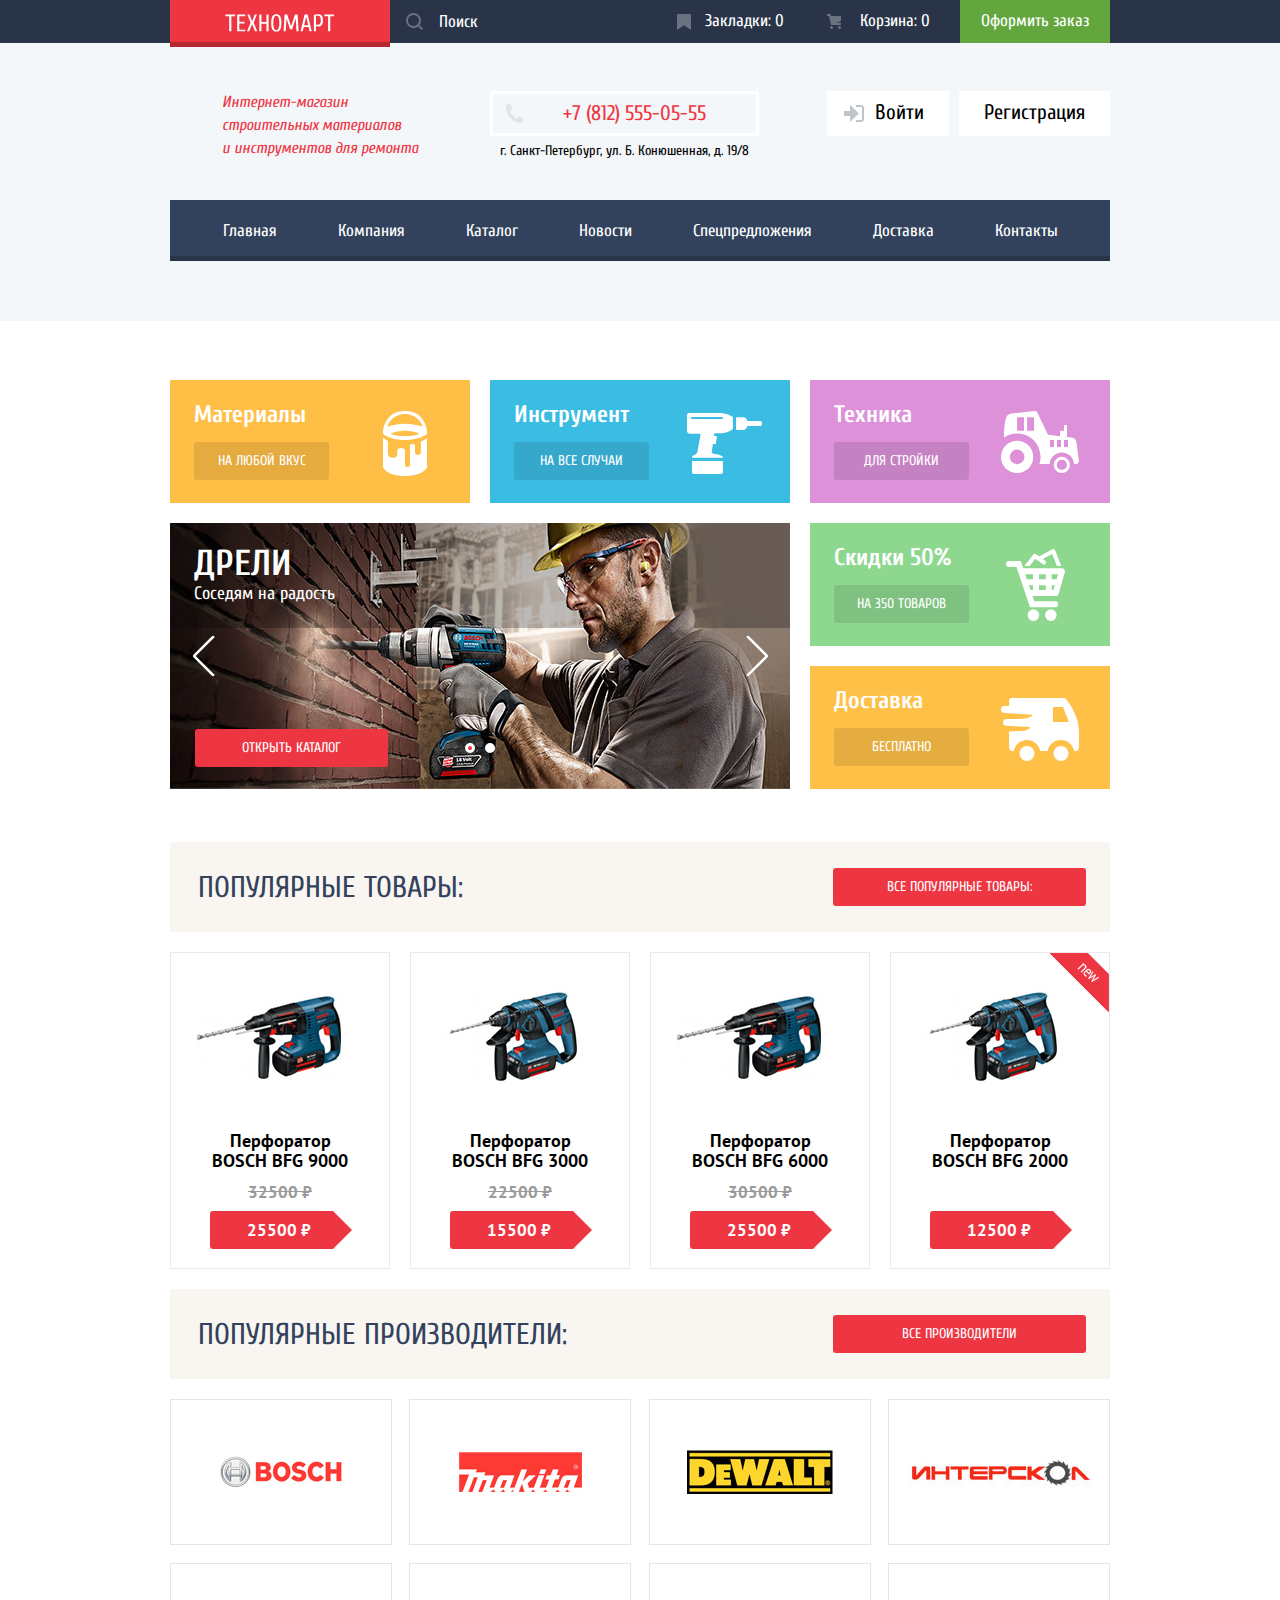
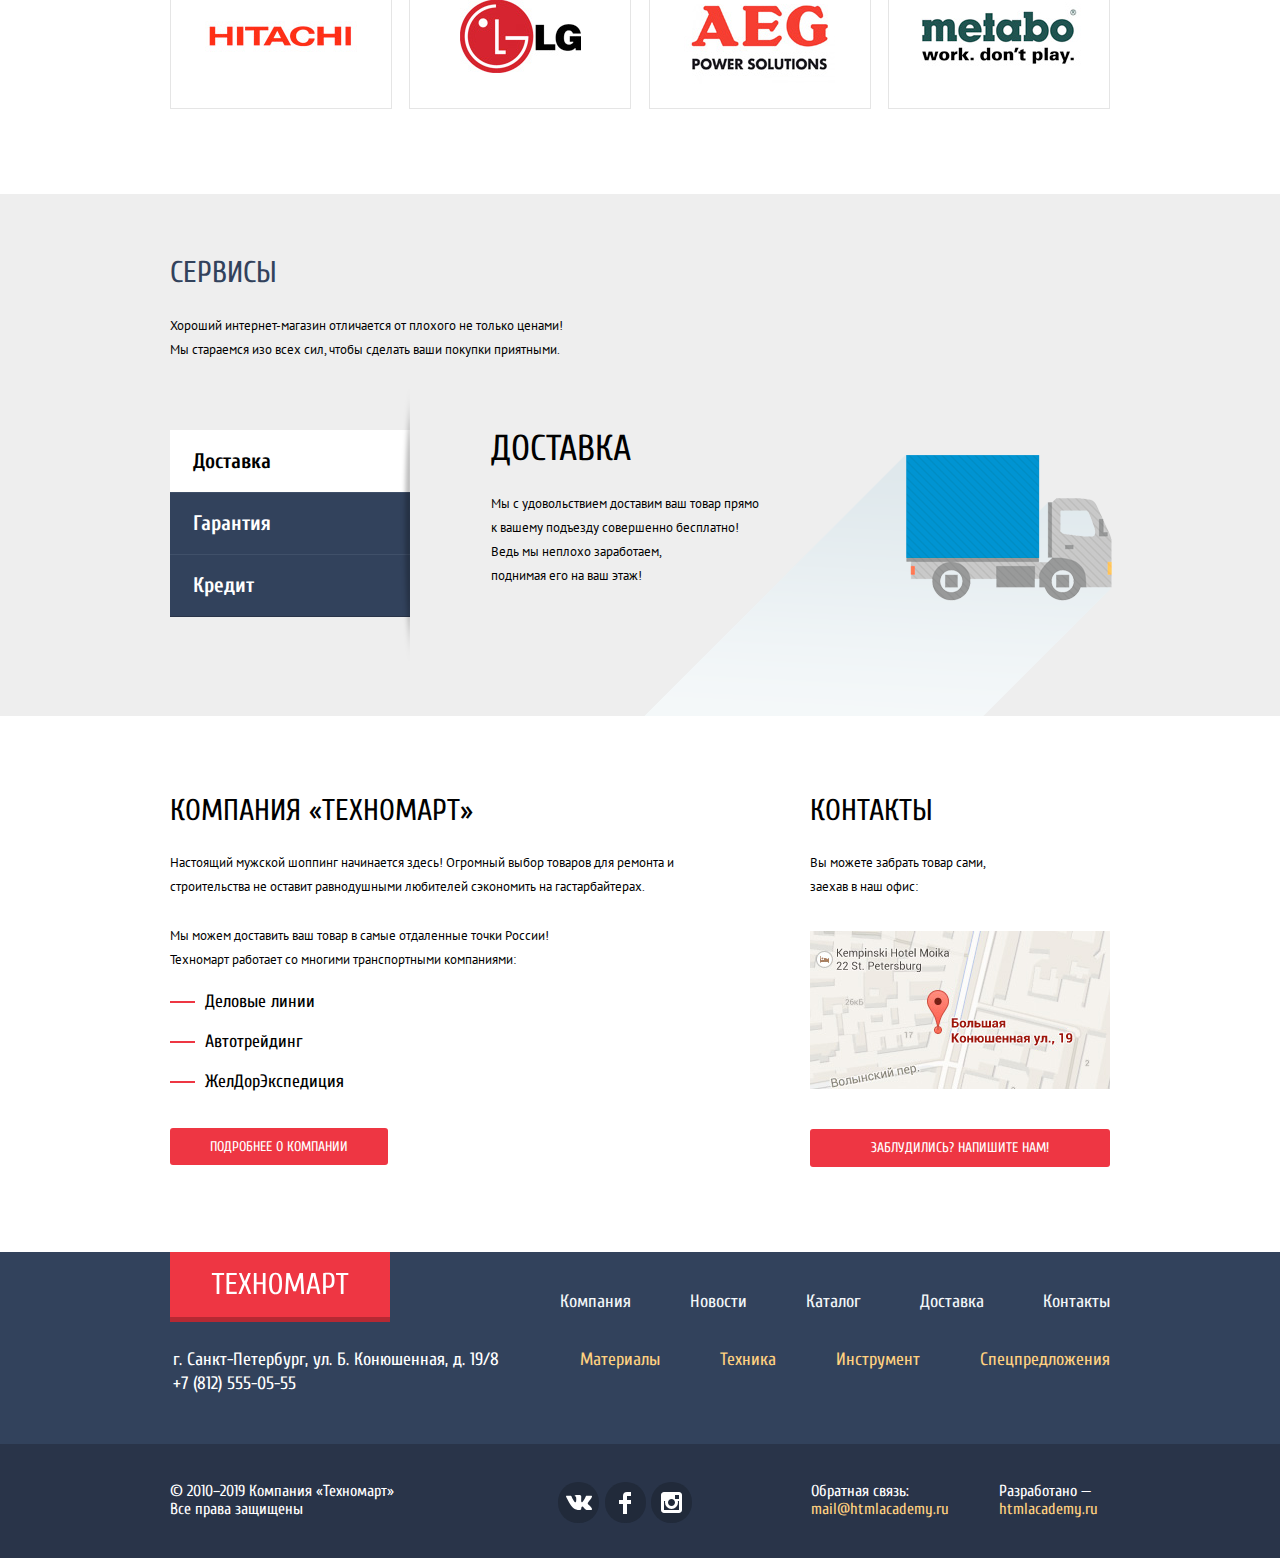
==== commit 5d3a79ab: "Последние правки" ====
--- a/index.html
+++ b/index.html
@@ -2,9 +2,8 @@
 <html lang="ru">
 <head>
 	<meta charset="utf-8">
-	<title>Интернет-магазин строительных материалов и инструментов для ремонта</title>
-	<link href="https://fonts.googleapis.com/css?family=Cuprum:400,400i,700&amp;subset=cyrillic" rel="stylesheet">
-	<link href="https://fonts.googleapis.com/css?family=PT+Sans:400,700&amp;subset=cyrillic" rel="stylesheet">
+	<title>Интернет-магазин строительных материалов и инструментов для ремонта</title>	
+	<link href="https://fonts.googleapis.com/css?family=Cuprum:400,400i,700%7CPT+Sans:400,700&amp;subset=cyrillic" rel="stylesheet">
 	<link href="css/normalize.css" rel="stylesheet">
 	<link href="css/style.css" rel="stylesheet">
 </head>
@@ -13,24 +12,26 @@
 		<div class="header-top">
 			<div class="container">	
 				<a class="main-header-logo" href="index.html">
-					<img src="img/logo.png" alt="Лготип интернет-магазина строительных материалов и инструментов для ремонта «Техномарт»" width="110" height="18">
+					<img src="img/logo.svg" alt="Лготип интернет-магазина строительных материалов и инструментов для ремонта «Техномарт»" width="110" height="18">
 				</a>
 				<form class="search" action="https://echo.htmlacademy.ru" method="post">
-					<input class="search-field" type="search" id="site-search" placeholder="Поиск">
+					<input class="search-field" type="search" id="site-search" placeholder="Поиск" aria-label="Поиск">
 					<button class="search-button"><svg xmlns="http://www.w3.org/2000/svg" width="17" height="17" viewBox="0 0 17 17"><path fill="#ffffff" d="M17 15.586l-3.542-3.542A7.465 7.465 0 0 0 15 7.5 7.5 7.5 0 1 0 7.5 15c1.71 0 3.282-.579 4.544-1.542L15.586 17 17 15.586zM2 7.5C2 4.467 4.467 2 7.5 2 10.532 2 13 4.467 13 7.5c0 3.032-2.468 5.5-5.5 5.5A5.506 5.506 0 0 1 2 7.5z"/></svg></button>
-				</form>		
-				<a href="#" id="bookmarks-id" class="bookmarks">Закладки:&nbsp;0</a>
-				<a href="#" id="cart-id" class="cart">Корзина:&nbsp;0</a>
+				</form>	
+				<input type="hidden" id="bookmarks_val" name="bookmarks-id">
+				<input type="hidden" id="cart_val" name="cart-id">	
+				<a href="#" id="bookmarks-id" class="bookmarks">Закладки: 0</a>
+				<a href="#" id="cart-id" class="cart">Корзина: 0</a>
 				<a href="#" class="make-order">Оформить заказ</a>
 			</div>		
 		</div>
 
 		<div class="header-middle">
 			<div class="container">			
-				<h1 class="main-page-title">Интернет-магазин строительных материалов и инструментов для ремонта</h1>
+				<h1 class="main-page-title">Интернет-магазин строительных материалов и&nbsp;инструментов для ремонта</h1>
 				<p class="main-header-contacts">
-					<span class="number">+7(812)555-05-55</span>
-					<span class="adress">г.Санкт-Петербург, ул. Б.Конюшенная, д.19/8</span>
+					<span class="number">+7 (812) 555-05-55</span>
+					<span class="adress">г. Санкт-Петербург, ул. Б. Конюшенная, д. 19/8</span>
 				</p>
 				<div class="account-links">
 					<span class="account-links-top">
@@ -89,8 +90,10 @@
 				<h3>Перфораторы</h3>
 				<span class="banner-content">Настоящие мужские игрушки</span>
 				</div>
-				<button class="button banner-button banner-button-back" type="button"  title="Назад" onclick="chBanner(-1);"></button>
-				<button class="button banner-button banner-button-next" type="button"  title="Вперед" onclick="chBanner(1);"></button>
+				<button class="button banner-button banner-button-back" type="button"  title="Назад" aria-label="Назад"></button>
+				<button class="button banner-button banner-button-next" type="button"  title="Вперед" aria-label="Вперед"></button>
+				<button class="button banner-button banner-1 banner-select banner-selected" type="button"  title="Баннер-1" aria-label= "Баннер-1" id="1"></button>
+				<button class="button banner-button banner-2 banner-select" type="button"  title="Баннер-2" aria-label="Баннер-2" id="2"></button>
 				<a class="button open-catalog" href="technomart-catalog.html">открыть каталог</a>
 			</div>	
 		</section>
@@ -105,66 +108,62 @@
 					<div>
 						<img src="img/bfg-6000.jpg" width="218" height="170" alt="Перфоратор BOSCH BFG 3000">
 						<p class="catalog-item-button">
-							<a class="button buy" onclick="chColorInTop('cart-id');" href="#">Купить</a>
-							<a class="button bookmarks" onclick="chColorInTop('bookmarks-id');" href="#">В закладки</a>
+							<a class="button buy" href="#">Купить</a>
+							<a class="button bookmarks" href="#">В закладки</a>
 						</p>
 					</div>
 					<a href="catalog-item.html">
-						<h3 class="catalog-manufacturer">Перфоратор BOSCH</h3>
-						<h3 class="catalog-item-title">BFG 9000</h3>
+						<h3 class="catalog-item-title">Перфоратор BOSCH BFG 9000</h3>
 					</a>					
-					<span class="price-old">32 500 ₽</span>
-					<span class="price-preset">25 500 ₽</span> 			
+					<span class="price-old">32500 ₽</span>
+					<span class="price-preset">25500 ₽</span> 			
 				</li>
 				<li class="catalog-item">
 					<div>
 						<img src="img/bfg-3000.jpg" width="218" height="170" alt="Перфоратор BOSCH BFG 3000">
 						<p class="catalog-item-button">
-							<a class="button buy" onclick="chColorInTop('cart-id');" href="#">Купить</a>
-							<a class="button bookmarks" onclick="chColorInTop('bookmarks-id');" href="#">В закладки</a>
+							<a class="button buy" href="#">Купить</a>
+							<a class="button bookmarks" href="#">В закладки</a>
 						</p>
 					</div>
 					<a href="catalog-item.html">
-						<h3 class="catalog-manufacturer">Перфоратор BOSCH</h3>
-						<h3 class="catalog-item-title">BFG 3000</h3>
+						<h3 class="catalog-item-title">Перфоратор BOSCH BFG 3000</h3>
 					</a>					
-					<span class="price-old">22 500 ₽</span>
-					<span class="price-preset">15 500 ₽</span> 			
+					<span class="price-old">22500 ₽</span>
+					<span class="price-preset">15500 ₽</span> 			
 				</li>
 				<li class="catalog-item">
 					<div>
 						<img src="img/bfg-6000.jpg" width="218" height="170" alt="Перфоратор BOSCH BFG 3000">
 						<p class="catalog-item-button">              			
-							<a class="button buy" onclick="chColorInTop('cart-id');" href="#">Купить</a>
-							<a class="button bookmarks" onclick="chColorInTop('bookmarks-id');" href="#">В закладки</a>
+							<a class="button buy" href="#">Купить</a>
+							<a class="button bookmarks" href="#">В закладки</a>
 						</p>
 					</div>
 					<a href="catalog-item.html">
-						<h3 class="catalog-manufacturer">Перфоратор BOSCH</h3>
-						<h3 class="catalog-item-title">BFG 6000</h3>
+						<h3 class="catalog-item-title">Перфоратор BOSCH BFG 6000</h3>
 					</a>					
-					<span class="price-old">30 500 ₽</span>
-					<span class="price-preset">25 500 ₽</span>	
+					<span class="price-old">30500 ₽</span>
+					<span class="price-preset">25500 ₽</span>	
 				</li>
 				<li class="catalog-item new">
 					<div>
 						<img src="img/bfg-3000.jpg" width="218" height="170" alt="Перфоратор BOSCH BFG 3000">
 						<p class="catalog-item-button">            			
-							<a class="button buy" onclick="chColorInTop('cart-id');" href="#">Купить</a>
-							<a class="button bookmarks" onclick="chColorInTop('bookmarks-id');" href="#">В закладки</a>
+							<a class="button buy" href="#">Купить</a>
+							<a class="button bookmarks" href="#">В закладки</a>
 						</p>
 					</div>	
 					<a href="catalog-item.html">
-						<h3 class="catalog-manufacturer">Перфоратор BOSCH</h3>
-						<h3 class="catalog-item-title">BFG 2000</h3>
+						<h3 class="catalog-item-title">Перфоратор BOSCH BFG 2000</h3>
 					</a>					
 					<span class="price-old"></span>
-					<span class="price-preset">12 500 ₽</span>
+					<span class="price-preset">12500 ₽</span>
 				</li>			
 			</ul>
 			<div class="added-to-cart modals" id="add-cart-id">			
 					<div class="modal-top">
-						<button class="modal-close button" type="button" aria-label="закрыть" onclick="modalWin('add-cart-id');"></button>
+						<button class="modal-close button" type="button" aria-label="закрыть"></button>
 						<p>Товар добавлен в корзину!</p>
 					</div>
 					<div class="modal-bottom">
@@ -180,14 +179,14 @@
 				<a class="button all-manufacturers" href="#">все производители</a>
 			</div>	
 			<ul class="manufacturers-bottom list-unstyled">
-				<li><a href="#"><img src="img/bosch.jpg" alt="Bosch"></a></li>
-				<li><a href="#"><img src="img/makita.jpg" alt="Makita"></a></li>
-				<li><a href="#"><img src="img/de-walt.jpg" alt="DeWALT"></a></li>
-				<li><a href="#"><img src="img/interskol.jpg" alt="Интерскол"></a></li>
-				<li><a href="#"><img src="img/hitachi.jpg" alt="Hitachi"></a></li>
-				<li><a href="#"><img src="img/lg.jpg" alt="LG"></a></li>
-				<li><a href="#"><img src="img/aeg.jpg" alt="AEG"></a></li>
-				<li><a href="#"><img src="img/metabo.jpg" alt="Metabo"></a></li>			
+				<li><a href="#"><img src="img/bosch.jpg" alt="Bosch" width="126" height="37"></a></li>
+				<li><a href="#"><img src="img/makita.jpg" alt="Makita" width="123" height="40"></a></li>
+				<li><a href="#"><img src="img/de-walt.jpg" alt="DeWALT" width="146" height="44"></a></li>
+				<li><a href="#"><img src="img/interskol.jpg" alt="Интерскол" width="200" height="50"></a></li>
+				<li><a href="#"><img src="img/hitachi.jpg" alt="Hitachi" width="169" height="31"></a></li>
+				<li><a href="#"><img src="img/lg.jpg" alt="LG" width="121" height="73"></a></li>
+				<li><a href="#"><img src="img/aeg.jpg" alt="AEG" width="151" height="96"></a></li>
+				<li><a href="#"><img src="img/metabo.jpg" alt="Metabo" width="204" height="69"></a></li>			
 			</ul>
 		</section>
 
@@ -214,20 +213,20 @@
 					</ul>
 					<!---->
 					<ul class="service-list">
-						<li class="service-item tab dilivery-item">
+						<li class="service-item tab delivery-item">
 							<h3 class="service-title">Доставка</h3>
-							<p>Мы с удовольствием доставим ваш товар прямо<br> к вашему подъезду совершенно бесплатно!
-							Ведь мы неплохо заработаем,<br> поднимая его на ваш этаж!</p>
-						</li>
-						<li class="service-item tab garant-item">
+							<p>Мы с удовольствием доставим ваш товар прямо<br> к вашему подъезду совершенно бесплатно!</p>
+							<p>Ведь мы неплохо заработаем,<br> поднимая его на ваш этаж!</p>
+						</li>
+						<li class="service-item tab guaranty-item">
 							<h3 class="service-title">Гарантия</h3>
-							<p>Если купленный у нас товар поломается или заискрит,<br> а также в случае пожара, спровоцированного его возгаранием,  вы всегда можете быть уверены в нашей гарантии. Мы обменяем сгоревший товар на новый.<br> 
-							Дом уж восстановите как-нибудь сами.</p>
+							<p>Если купленный у нас товар поломается или заискрит,<br> а также в случае пожара, спровоцированного его возгаранием,  вы всегда можете быть уверены в нашей гарантии. Мы обменяем сгоревший товар на новый.</p>
+							<p>Дом уж восстановите как-нибудь сами.</p>
 						</li>
 						<li class="service-item tab credit-item">
 							<h3 class="service-title">Кредит</h3>
-							<p>Залезть в долговую яму стало проще!<br>
-							Кредитные консультанты придут вам на помощь.</p>
+							<p>Залезть в долговую яму стало проще!</p>
+							<p>Кредитные консультанты придут вам на помощь.</p>
 						</li>
 					</ul>
 				</div>
@@ -237,37 +236,39 @@
 			<section class="about-company">
 				<h2>Компания «Техномарт»</h2>
 				<p>Настоящий мужской шоппинг начинается здесь! Огромный выбор товаров для ремонта и строительства не оставит равнодушными любителей сэкономить на гастарбайтерах.</p>
-				<p>Мы можем доставить ваш товар в самые отдаленные точки России!
-				Техномарт работает со многими транспортными компаниями: </p>
-				<ul class="ts-companies list-unstyled">
-					<li>Деловые линии</li>
-					<li>Автотрейдинг</li>
-					<li>ЖелДорЭкспедиция</li>
-				</ul>
+				<div class="ts-companies">
+					<p>Мы можем доставить ваш товар в самые отдаленные точки России!</p>
+					<p>Техномарт работает со многими транспортными компаниями: </p>
+					<ul class="ts-companies-list list-unstyled">
+						<li>Деловые линии</li>
+						<li>Автотрейдинг</li>
+						<li>ЖелДорЭкспедиция</li>
+					</ul>
+				</div>
 				<a href="company.html" class="button about-company-button">Подробнее о компании</a>
 			</section>
 			<section class="contacts">
 				<h2>Контакты</h2>
 				<p>Вы можете забрать товар сами, заехав в наш офис:</p>
 				<div class="contacts-map">					
-					<img src="img/map.jpg" alt="Карта" width="300" height="158" onclick="modalWin('map-id','block');">
-				</div>
-				<button class="button company-info-button" onclick="modalWin('feedback-id','block');">Заблудилсь? Напишите нам </button>			
+					<a class="contacts-map-link" href="contacts.html"><img src="img/map.jpg" alt="Карта" width="300" height="158"></a>
+				</div>
+				<a class="button company-info-button" href="writeus.html">Заблудились? Напишите нам!</a>		
 			</section>
 			<div class="modal-container">
 				<div class="map-modal" id="map-id">
-					<button class="modal-close button" type="button" aria-label="закрыть" onclick="modalWin('map-id');"></button>
+					<button class="modal-close button" type="button" aria-label="закрыть"></button>
 				</div>			
 			<form class="modal-feedback modals" method="post" action="https://echo.htmlacademy.ru" id="feedback-id">
-				<button class="modal-close button" type="button" aria-label="закрыть" onclick="modalWin('feedback-id');"></button>
-				<div class="modal-top">					
+				<button class="modal-close button" type="button" aria-label="закрыть"></button>
+				<div class="modal-top">				
 					<p class="feedback-item">
 						<label class="feedback-label" for="name">Ваше имя:</label>
 						<input type="text" name="name" id="name" placeholder="Имя Фамилия">
 					</p>
 					<p class="feedback-item">
 						<label class="feedback-label" for="e-mail">Ваш e-mail:</label>
-						<input type="text" name="email" id="e-mail" placeholder="email@example.com">
+						<input type="email" name="email" id="e-mail" placeholder="email@example.com">
 					</p>
 					<p class="feedback-item letter">			
 						<label class="feedback-label" for="message">Текст письма:</label>
@@ -284,7 +285,7 @@
 	<footer class="main-footer">
 		<div class="footer-top container">
 			<a class="main-footer-logo" href="index.html">
-				<img src="img/footer-logo.png" alt="Лготип интернет-магазина строительных материалов и инструментов для ремонта «Техномарт»">
+				<img src="img/footer-logo.svg" alt="Лготип интернет-магазина строительных материалов и инструментов для ремонта «Техномарт»" width="138" height="23">
 			</a>
 			<ul class="main-footer-site-navigation list-unstyled">
 				<li><a href="company.html">Компания</a></li>
@@ -296,8 +297,8 @@
 		</div>
 
 		<div class="footer-middle container">	
-			<p class="main-footer-contacts">г.Санкт-Петербург, ул. Б.Конюшенная, д.19/8
-				<span>+7(812)555-05-05</span>
+			<p class="main-footer-contacts">г. Санкт-Петербург, ул. Б. Конюшенная, д. 19/8
+				<span>+7 (812) 555-05-55</span>
 			</p>
 			<ul class="main-footer-catalog-navigation list-unstyled">
 				<li><a href="materials.html">Материалы</a></li>
@@ -312,9 +313,9 @@
 				<p class="copyright"><span>©</span> 2010–2019 Компания «Техномарт»
 				Все права защищены</p>
 				<ul class="footer-social list-unstyled">
-					<li><a class="social-button" href="#"><span class="visually-hidden">Вконтакте</span><img src="img/icon-vk.svg" alt="Вконтакте"></a></li>
-					<li><a class="social-button" href="#"><span class="visually-hidden">Фейсбук</span><img src="img/icon-fb.svg" alt="Фейсбук"></a></li>
-					<li><a class="social-button" href="#"><span class="visually-hidden">Инстаграм</span><img src="img/icon-insta.svg" alt="Инстаграм"></a></li>
+					<li><a class="social-button" href="#"><span class="visually-hidden">Вконтакте</span><img src="img/icon-vk.svg" alt="Вконтакте" width="26" height="15"></a></li>
+					<li><a class="social-button" href="#"><span class="visually-hidden">Фейсбук</span><img src="img/icon-fb.svg" alt="Фейсбук" width="12" height="22"></a></li>
+					<li><a class="social-button" href="#"><span class="visually-hidden">Инстаграм</span><img src="img/icon-insta.svg" alt="Инстаграм" width="21" height="21"></a></li>
 				</ul>
 				<div class="footer-feedback">Обратная связь: <a href="mailto:mail@htmlacademy.ru">mail@htmlacademy.ru</a>
 				</div>
--- a/css/style.css
+++ b/css/style.css
@@ -11,7 +11,7 @@
 body {
 	margin: 0;
 	padding: 0;
-	font-family: 'Cuprum', Arial, sans-serif;
+	font-family: "Cuprum", Arial, sans-serif;
 	font-size: 14px;
 	line-height: 24px;
 	color: #000000;
@@ -28,8 +28,9 @@
 .sort,
 .about-company p,
 .contacts p,
-.service-list p {
-	font-family: 'PT Sans', Arial, sans-serif;
+.services p,
+.company-info p {
+	font-family: "PT Sans", Arial, sans-serif;
 }
 
 a {
@@ -140,9 +141,13 @@
 	margin: 0;
 }
 
-.header-top .bookmarks,
+.header-top .bookmarks {
+	padding-left: 45px;
+	position: relative;
+}
+
 .header-top .cart {
-	padding-left: 48px;
+	padding-left: 50px;
 	position: relative;
 }
 
@@ -229,7 +234,7 @@
 }
 
 .header-middle {
-	min-height: 158px;		
+	min-height: 157px;		
 	padding-top: 48px;
 }
 
@@ -245,20 +250,24 @@
 .main-page-title {
 	font-size: 16px;
 	font-style: italic;
+	font-weight: normal;
 	line-height: 23px;
 	color: #ee3643;
 	margin: 0;
 	margin-left: 52px;
 	display: block;
-	width: 196px;
+	width: 197px;
 }
 
 p.main-page-title {
 	font-weight: bold;
 }
 
+
 .main-header-contacts {
 	margin: 0px;
+	margin-left: 71px;
+	margin-right: auto;
 }
 
 .main-header-contacts .number {
@@ -267,19 +276,20 @@
 	line-height: 21px;
 	color: #ee3643;
 	display: block;
-	min-width: 270px;
-	padding: 9px 52px 9px 74px;
+	min-width: 267px;
+	padding: 9px 50px 9px 70px;
 	border: solid 3px #ffffff;
 	position: relative;
 	margin-right: auto;
 	margin-left: auto;
+	margin-bottom: 3px;
 }
 
 .main-header-contacts .number::before {
 	content: "";  
 	position: absolute;
 	top: 10px;
-	left: 15px;  
+	left: 12px;  
 	width: 19px;
 	height: 19px;  
 	background-image: url("../img/icon-phone.svg");
@@ -314,18 +324,19 @@
 	color: #000000;
 	background-color: #ffffff;
 	display: inline-block;
-	padding: 11px 13px 13px;
-	margin-left: 8px;
+	vertical-align: middle;
+	padding: 11px 25px 13px;
+	margin-left: 6px;
 	position: relative;
 }
 
-.my-oders::after {
+.my-orders::after {
 	content: "";  
 	position: absolute;
-	top: 18px;
-	right: -10px;  
-	width: 5px;
-	height: 5px;  
+	top: 12px;
+	right: -12px;  
+	width: 4px;
+	height: 4px;  
 	background-color: #32425c;
 	z-index: 1;
 	border-radius: 50%;
@@ -366,18 +377,18 @@
 }
 
 .account-links .profile-link {
-	padding-left: 47px;
-	padding-right: 69px;
+	padding-left: 45px;
+	padding-right: 67px;
 	position: relative;
 }
 
 .account-links .profile-link::before {
 	content: "";  
 	position: absolute;
-	top: 14px;
-	left: 17px;  
+	top: 12px;
+	left: 12px;  
 	width: 20px;
-	height: 17px;  
+	height: 20px;  
 	background-image: url("../img/icon-user.svg");
 	background-repeat: no-repeat;
 	background-position: 0 0; 
@@ -403,7 +414,7 @@
 a.exit-link {
 	position: absolute;	
 	top: 10px;
-	right: 10px;
+	right: 9px;
 }
 
 .account-links .exit-link::before {
@@ -459,6 +470,7 @@
 .site-navigation a {
 	color: #ffffff;
 	display: inline-block;
+	vertical-align: middle;
 	padding: 22px 30px;
 }
 
@@ -494,7 +506,7 @@
 	box-sizing: border-box;
 	width: 300px;
 	height: 123px;
-	padding: 22px 25px;
+	padding: 20px 24px;
 	position: relative;
 }
 
@@ -503,12 +515,12 @@
 	font-size: 24px;
 	color: #ffffff;
 	margin: 0;
-	margin-bottom: 15px;
+	margin-bottom: 12px;
 }
 
 .materials-offer {
 	background-color: #ffbf47;
-	background-image: url("../img/icon-materials.png");
+	background-image: url("../img/icon-materials.svg");
 	background-repeat: no-repeat;
 	background-position: 213px 31px;
 }
@@ -520,35 +532,35 @@
 	right: 0px;
 	width: 60px;
 	height: 59px;
-	background-image: url("../img/new-flag.png");
+	background-image: url("../img/new-flag.svg");
 	background-repeat: no-repeat;
 	background-position: 0 0; 
 }
 
 .instruments-offer {
 	background-color: #3bbce3;
-	background-image: url("../img/icon-instruments.png");
+	background-image: url("../img/icon-instruments.svg");
 	background-repeat: no-repeat;
 	background-position: 197px 33px;
 }
 
 .technics-offer {
 	background-color: #dc91d8;
-	background-image: url("../img/icon-technics.png");
+	background-image: url("../img/icon-technics.svg");
 	background-repeat: no-repeat;
 	background-position: 191px 31px;
 }
 
 .sales-offer {
 	background-color: #8ed78f;
-	background-image: url("../img/icon-sales.png");
+	background-image: url("../img/icon-sales.svg");
 	background-repeat: no-repeat;
 	background-position: 196px 26px;
 }
 
 .delivery-offer {
 	background-color: #ffc047;
-	background-image: url("../img/icon-delivery.png");
+	background-image: url("../img/icon-delivery.svg");
 	background-repeat: no-repeat;
 	background-position: 191px 32px;
 }
@@ -568,6 +580,7 @@
 
 .offers-button {
 	display: inline-block;
+	vertical-align: middle;
 	min-width: 135px;
 	text-align: center;
 	padding: 10px;
@@ -588,6 +601,7 @@
 	position: absolute;
 	left: 10px;
 	bottom: 0px;
+	background-color: #7b5d52;
 }
 
 .banners-items {
@@ -649,6 +663,31 @@
 	border-top: 3px solid #ffffff;
 }
 
+.banner-1,
+.banner-2 {
+	padding: 0;
+	position: absolute;
+	width: 10px;
+	height: 10px;
+	border: 3px solid #ffffff;
+	border-radius: 50%;	
+	background-color: #ffffff;
+}
+
+.banner-button.banner-1 {
+	bottom: 36px;
+	left: 295px;
+}
+
+.banner-selected {
+	background-color: #ee3643;
+}
+
+.banner-button.banner-2 {
+	bottom: 36px;
+	right: 295px;
+}
+
 .open-catalog {
 	position: absolute;
 	left: 25px;
@@ -661,17 +700,18 @@
 }
 
 .manufacturers {
-	margin-bottom: 84px;
+	margin-bottom: 85px;
 }
 
 .popular-products-top,
 .manufacturers-top {
 	background-color: #f9f5f0;
-	padding: 25px 24px;
-	display: -webkit-box;
-	display: -ms-flexbox;
-	display: flex;
-	margin-bottom: 21px;
+	padding: 26px 28px;
+	padding-right: 24px;
+	display: -webkit-box;
+	display: -ms-flexbox;
+	display: flex;
+	margin-bottom: 20px;
 }
 
 .popular-products h2,
@@ -680,6 +720,7 @@
 	margin: 0;
 	line-height: 30px;
 	font-size: 30px;
+	font-weight: normal;
 	text-transform: uppercase;
 	color: #32425c;
 	margin-right: auto;
@@ -696,8 +737,7 @@
 
 .button.all-products,
 .button.all-manufacturers {
-	padding-top: 10px;
-	padding-bottom: 10px;
+	padding: 10px;
 	min-width: 253px;
 	text-align: center;
 }
@@ -717,11 +757,14 @@
 }
 
 .company-info p {
-	margin-bottom: 15px;
-	margin-top: 25px;
-}
-
-.ts-companies li {
+	margin-bottom: 25px
+}
+
+.ts-companies p {
+	margin: 0;
+}
+
+.ts-companies-list li {
 	font-size: 18px;
 	line-height: 35px;
 	padding-left: 35px;
@@ -729,27 +772,36 @@
 	margin-bottom: 5px;
 }
 
-.ts-companies li::before {
+.ts-companies-list li::before {
 	content: "";
 	width: 25px;
 	height: 2px;
 	background-color: #ee3643;
 	position: absolute;
 	left: 0;
-	top: 15px;
+	top: 17px;
 }
 
 .about-company {
 	min-height: 360px;
 }
 
-.contacts-map,
-.ts-companies {
-	margin-bottom: 32px;
+.ts-companies-list {
+	margin-bottom: 36px;
+	margin-top: 12px;
 }
 
 .contacts-map {
 	margin-top: 32px;
+	margin-bottom: 32px;
+}
+
+.contacts .contacts-map-link {
+	background-color: #ffffff;
+}
+
+.contacts .contacts-map-link:hover {
+	background-color: #ffffff;
 }
 
 .button.all-products:hover,
@@ -850,11 +902,12 @@
 .contacts h2 {
 	font-size: 30px;
 	font-style: normal;
+	font-weight: normal;
 	line-height: 30px;
 	color: #000000;
 	text-transform: uppercase;
 	margin: 0;
-	margin-bottom: 26px;
+	margin-bottom: 25px;
 }
 
 .about-company a,
@@ -889,7 +942,7 @@
 	display: -webkit-box;
 	display: -ms-flexbox;
 	display: flex;
-	margin-bottom: 28px;
+	margin-bottom: 26px;
 }
 
 .main-footer-logo {
@@ -919,7 +972,7 @@
 
 .main-footer-site-navigation a {
 	color: #f3f7f9;	
-	margin-left: 60px;
+	margin-left: 59px;
 }
 
 .main-footer-site-navigation a:hover {
@@ -941,8 +994,9 @@
 }
 
 .main-footer-contacts {
-	max-width: 322px;
-	margin: 0;
+	max-width: 335px;
+	margin: 0;
+	padding-left: 3px;
 }
 
 .main-footer-catalog-navigation a {
@@ -960,9 +1014,10 @@
 
 .footer-bottom {
 	background-color: #293449;
-	padding-top: 33px;
+	padding-top: 38px;
 	padding-bottom: 35px;
 	font-size: 16px;
+	line-height: 18px;
 }
 
 .footer-bottom .container {
@@ -980,7 +1035,7 @@
 	-webkit-box-pack: justify;
 	-ms-flex-pack: justify;
 	justify-content: space-between;
-	margin: 0 129px;
+	margin: 0 119px;
 	padding: 0;
 	min-width: 134px;
 }
@@ -995,8 +1050,8 @@
 	-webkit-box-pack: center;
 	-ms-flex-pack: center;
 	justify-content: center;
-	width: 42px;
-	height: 42px;
+	width: 41px;
+	height: 41px;
 	background-color: #212a3a;
 	border-radius: 20px;
 }
@@ -1031,6 +1086,7 @@
 
 .developer {
 	margin-left: 53px;
+	margin-right: 15px;
 	width: 96px;
 }
 
@@ -1041,6 +1097,9 @@
 	color: #32425c;
 	background-color: #f1f5f7;
 	text-decoration: underline;
+	padding-top: 5px;
+	padding-left: 16px;
+	padding-right: 7px;
 }
 
 .breadcrumbs {
@@ -1050,15 +1109,15 @@
 	font-size: 13px;
 	line-height: 18px;
 	text-transform: uppercase;
-	margin-bottom: 19px;
-	margin-top: 19px;
+	margin-bottom: 20px;
+	margin-top: 20px;
 }
 
 .breadcrumbs a {
 	color: #000000;
 	padding-top: 1px;
 	padding-bottom: 1px;
-	padding-right: 32px;
+	padding-right: 42px;
 	position: relative;
 }
 
@@ -1072,15 +1131,15 @@
 	-webkit-transform: rotate(45deg);
 	-ms-transform: rotate(45deg);
 	transform: rotate(45deg);
-	top: 3px;
-	right: 15px;
+	top: 5px;
+	right: 18px;
 }
 
 a.main-page-link {
 	background-image: url("../img/icon-home.svg");
 	background-repeat: no-repeat;
-	padding-right: 50px;
-	background-position: ;
+	padding-right: 55px;
+	background-position: -4% 50%;
 }
 
 .breadcrumbs a:hover {
@@ -1104,6 +1163,7 @@
 }
 .catalog-main-header h1 {
 	font-size: 30px;
+	font-weight: normal;
 	line-height: 30px;
 	color: #32425c;
 	text-transform: uppercase;	
@@ -1127,6 +1187,7 @@
 .catalog-filter h2 {
 	margin: 0;
 	font-size: 13px;
+	font-weight: normal;
 	line-height: 18px;
 	text-transform: uppercase;
 	background-color: #f7f3ec;
@@ -1151,7 +1212,7 @@
 .range-controls {
 	position: relative;  
 	height: 80px;
-	margin-bottom: 10px;
+	margin-bottom: 9px;
 	padding-top: 39px;
 	padding-right: 20px;
 	padding-left: 20px;
@@ -1192,10 +1253,22 @@
 
 .price-controls {
 	font-size: 0;
+	position: relative;
+}
+
+.price-controls::after {
+	content: "";
+	position: absolute;
+	background-color: #444444;
+	width: 10px;
+	height: 1px;
+	right: 104px;
+	top:19px;
 }
 
 .price-controls label {
 	display: inline-block;
+	vertical-align: middle;
 	width: 50%;  
 	font-size: 16px;
 	text-transform: uppercase;
@@ -1203,7 +1276,10 @@
 
 .price-controls input {
 	width: 95px;
-	padding: 10px 10px;
+	padding-top: 9px;
+	padding-bottom: 11px;
+	padding-left: 10px;
+	padding-right: 10px;	
 	font-size: 17px;
 	line-height: 18px;
 	text-align: center;
@@ -1227,19 +1303,32 @@
 	border-bottom: 2px solid #f7f3ec;
 }
 
+.filter-manufacturers {
+	margin-bottom: 5px;
+	padding-bottom: 15px;
+}
+
+fieldset.filter-manufacturers {
+	padding-bottom: 3px;
+}
+
+.price-pick {
+	margin-bottom: 6px;
+}
+
 .catalog-filter legend {
 	font-size: 17px;
 	line-height: 30px;
 	color: #32425c;
 	text-transform: uppercase;
 	font-weight: bold;
-	padding-top: 13px;
+	padding-top: 10px;
 	padding-bottom: 13px;	
 }
 
 .filter-option {
-	padding-left: 35px;
-	margin-bottom: 21px;
+	padding-left: 33px;
+	margin-bottom: 20px;
 }
 
 .filter-option label {
@@ -1258,22 +1347,26 @@
 	content: "";
 	position: absolute;
 	left: -35px;
-	top: 0;
-	width: 20px;
-	height: 20px;
+	top: -1px;
+	width: 19px;
+	height: 19px;
+	border: 2px solid #b5b5b5;
+	border-radius: 3px;
+}
+
+.filter-input-checkbox:hover + label::before {
 	border: 2px solid #c5c5c5;
-	border-radius: 3px;
 }
 
 .filter-input-checkbox:checked + label::after {
 	content: "";
 	position: absolute;
-	left: -32px;
-	top: -6px;
+	left: -26px;
+    top: -4px;
 	width: 10px;
 	height: 20px;
-	border-bottom: 4px solid  #c5c5c5;
-	border-right: 4px solid  #c5c5c5;
+	border-bottom: 4px solid  #b5b5b5;
+	border-right: 4px solid  #b5b5b5;
 	-webkit-transform: rotate(45deg);
 	-ms-transform: rotate(45deg);
 	transform: rotate(45deg);
@@ -1281,13 +1374,17 @@
 	box-shadow: inset -2px -5px 0 0 #ffffff;
 }
 
+.filter-input-checkbox:checked:hover + label::after {
+	border-bottom: 4px solid  #c5c5c5;
+	border-right: 4px solid  #c5c5c5;
+}
+
 .filter-input:hover + label,
 .filter-input:focus + label {
 	color: #b5b5b5;
 }
 
 .filter-input:disabled + label {
-	color: #000000;
 	opacity: 0.5;
 }
 
@@ -1304,6 +1401,10 @@
 	box-sizing: border-box;
 }
 
+.filter-input-radio:hover + label::before {
+	border: 5px solid #b5b5b5;
+}
+
 .filter-input-radio:checked + label::after {
 	content: "";
 	position: absolute;
@@ -1314,6 +1415,10 @@
 	background-color: #c5c5c5;
 	border-radius: 50%;
 }
+
+.filter-input-radio:checked:hover + label::after {
+	background-color: #b5b5b5;
+}	
 
 .filter-power {
 	margin-bottom: 60px;
@@ -1342,7 +1447,7 @@
 	-webkit-box-pack: justify;
 	-ms-flex-pack: justify;
 	justify-content: space-between;
-	margin-bottom: 32px;
+	margin-bottom: 34px;
 }
 
 .popular-products .catalog-list {
@@ -1373,6 +1478,8 @@
 	font-size: 18px;
 	line-height: 20px;
 	margin: 0;
+	margin-right: 30px;
+    margin-left: 30px;
 	text-align: center;
 }
 
@@ -1384,7 +1491,7 @@
 	text-decoration: line-through;
 	display: block;
 	text-align: center;
-	margin-bottom: 12px;
+	margin-bottom: 10px;
 	margin-top: 12px;
 	min-height: 18px;
 }
@@ -1422,7 +1529,7 @@
     right: 0px;
     width: 60px;
     height: 59px;
-    background-image: url(../img/new-flag.png);
+    background-image: url("../img/new-flag.png");
     background-repeat: no-repeat;
     background-position: 0 0;
 }
@@ -1506,14 +1613,17 @@
 
 .pagination-list a {
 	display: inline-block;
-	padding: 9px 16px;
+	vertical-align: middle;
+	min-width: 38px;
+	padding: 9px 15px;
 	border: solid 1px #e5e5e5;
-	border-radius: 4px;
+	border-radius: 3px;
 	margin-right: 9px;
+	text-align: center;
 }
 
 .next a {
-	padding: 9px 26px;
+	min-width: 140px;
 }
 
 .pagination-list a:hover {
@@ -1544,7 +1654,8 @@
 
 .services {
 	background-color: #f4f7f9;
-	padding-top: 58px;
+	padding-top: 59px;
+	font-size: 13px;
 }
 
 .services-top {
@@ -1566,30 +1677,29 @@
 .service-item {
 	margin: 0;
  	padding: 0;
-	margin-left: 80px;
+	margin-left: 81px;
 	min-height: 285px;	
 	background-repeat: no-repeat;
 	background-position: right bottom;
 	min-width: 621px;
-}
-
-.dilivery-item {
-	padding-right: 325px;
-	background-image: url(../img/delivery.png);
-}
-
-.garant-item {
-	padding-right: 230px;
-	background-image: url(../img/garant.png);
+	padding-right: 245px;
+}
+
+.delivery-item {
+	background-image: url("../img/delivery.png");
+}
+
+.guaranty-item {
+	background-image: url("../img/garant.png");
 }
 
 .credit-item {
-	padding-right: 230px;
-	background-image: url(../img/credit.png);
+	background-image: url("../img/credit.png");
 }
 
 .service-item h3 {
 	font-size: 36px;
+	font-weight: normal;
 	line-height: 36px;
 	text-transform: uppercase;
 	margin-top: 1px;	
@@ -1638,6 +1748,7 @@
 }
 
 .tab-controls label {
+	font-weight: bold;
 	display: block;
 	max-width: 240px;
 	padding: 16px 142px 16px 23px;
@@ -1661,7 +1772,7 @@
 	position: absolute;
 	top: -45px;
 	right: 0px;
-	background-image: url(../img/service-shadow.png);
+	background-image: url("../img/service-shadow.png");
 	background-repeat: no-repeat;
 	background-position: 0 0;
 	width: 10px;
@@ -1684,6 +1795,7 @@
 	margin: 0;
 	font-size: 13px;
 	line-height: 18px;
+	font-weight: normal;
 	text-transform: uppercase;
 	margin-right: auto;
 }
@@ -1702,8 +1814,8 @@
 }
 
 .sort-option a {
-	padding-right: 30px;
-	padding-left: 30px;
+	padding-right: 45px;
+	padding-left: 23px;
 	color: #b3b3b3;
 	-webkit-text-decoration: underline dotted #ee3643;
 	text-decoration: underline dotted #ee3643;
@@ -1720,6 +1832,12 @@
 	text-decoration: none;
 }
 
+a.sort-option-selected {
+	color: #ee3643;
+	-webkit-text-decoration: underline solid #ee3643;
+	text-decoration: underline solid #ee3643;
+}
+
 .price-sort a {
 	display: block;
 	width: 11px;
@@ -1742,22 +1860,32 @@
 	fill: #ee3643;
 }
 
+a.price-sort-selected path {
+	fill: #ee3643;
+}
+
 .about-product {
 	padding-top: 65px;
-	padding-bottom: 32px;
+	padding-bottom: 69px;
 	background-color: #f4f7f9;
+	font-size: 13px;
 }
 
 .about-product h2 {
 	margin: 0;
 	font-size: 30px;
+	font-weight: normal;
 	line-height: 30px;
 	text-transform: uppercase;
 	margin-bottom: 25px;
 }
 
+.about-product p {
+	margin: 0;
+}
+
 .catalog-content{
-	margin-bottom: 53px;
+	margin-bottom: 60px;
 }
 
 .products {
@@ -1925,8 +2053,9 @@
 	border-radius: 3px;
 }
 
-input,
-textarea {
+input.search-field,
+.modal-feedback textarea,
+.modal-feedback input {
 	outline:none;
 }
 
@@ -1984,3 +2113,16 @@
 .search-field:focus ~ .search-button {
 	opacity: 1;
 }
+
+.search input[type="search"]::-webkit-input-placeholder {
+	color: #ffffff;
+}
+.search input[type="search"]:-ms-input-placeholder {
+	color: #ffffff;
+}
+.search input[type="search"]::-ms-input-placeholder {
+	color: #ffffff;
+}
+.search input[type="search"]::placeholder {
+	color: #ffffff;
+}